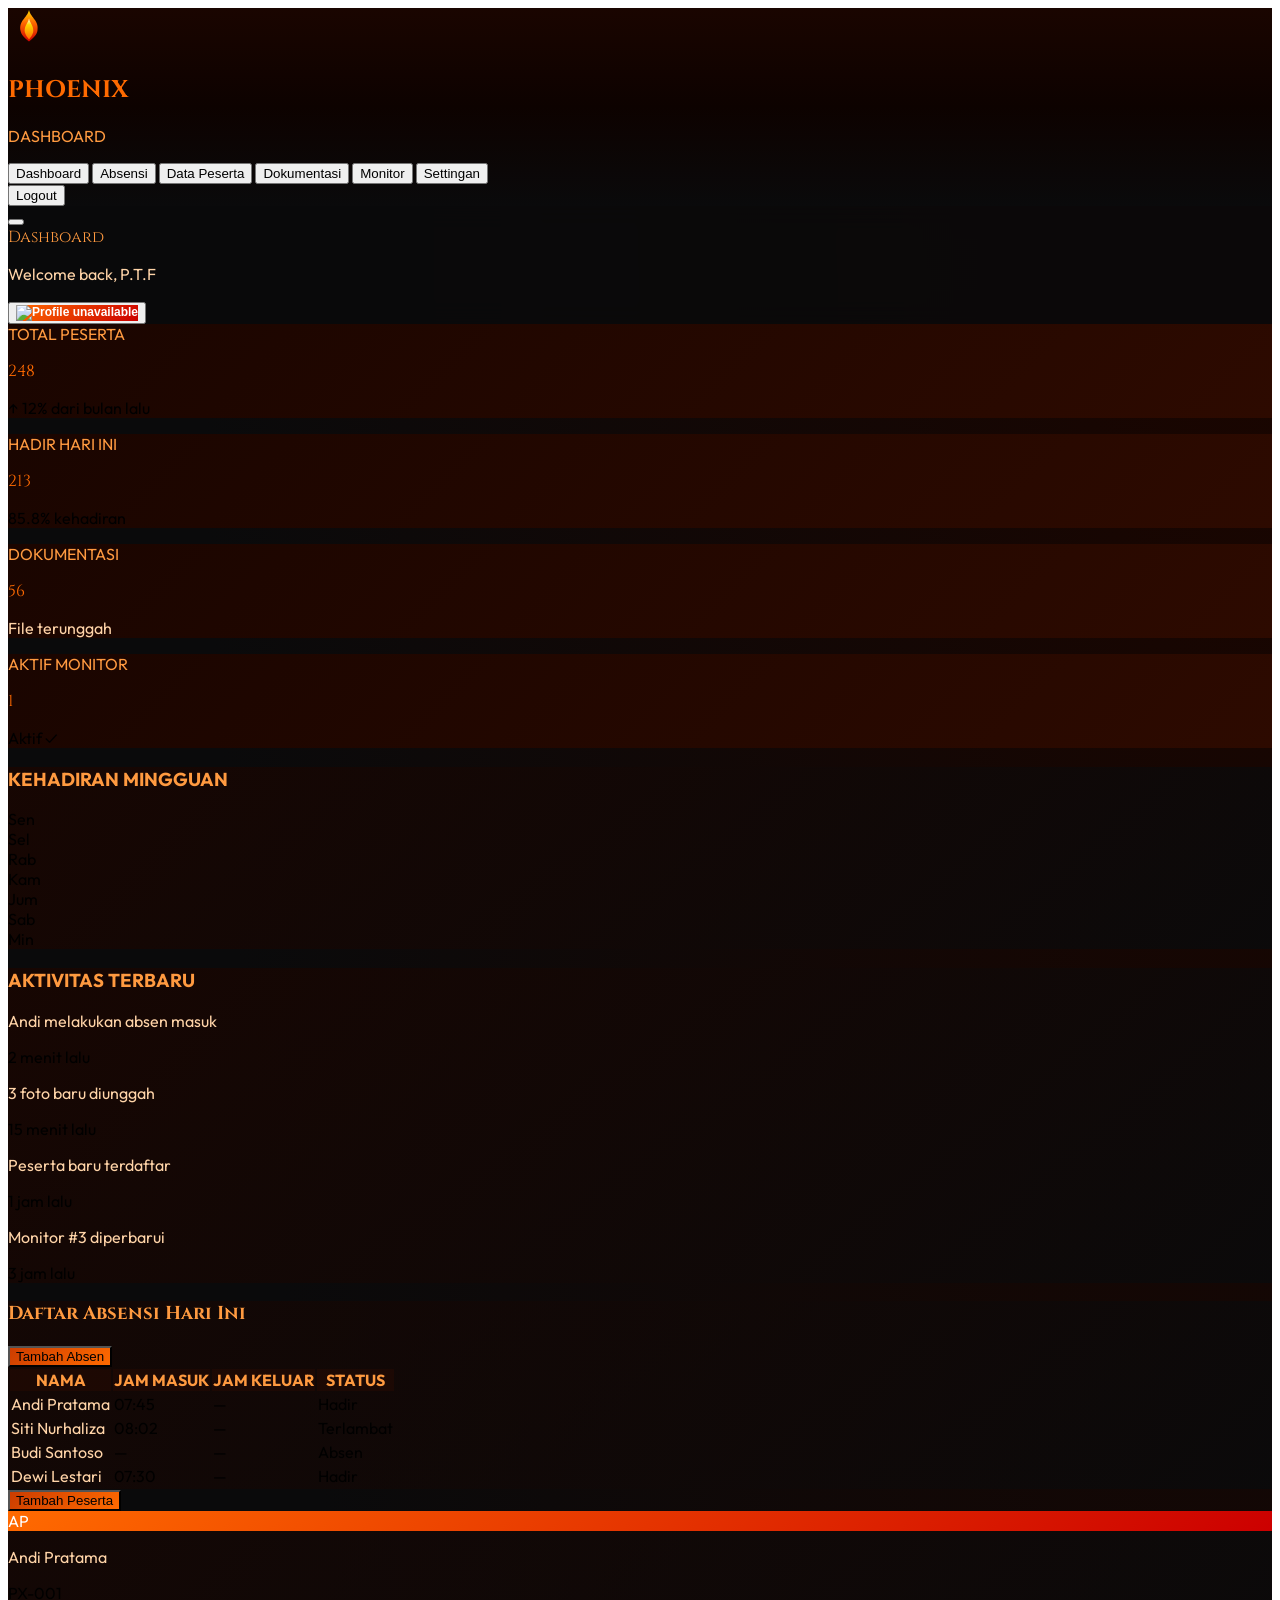
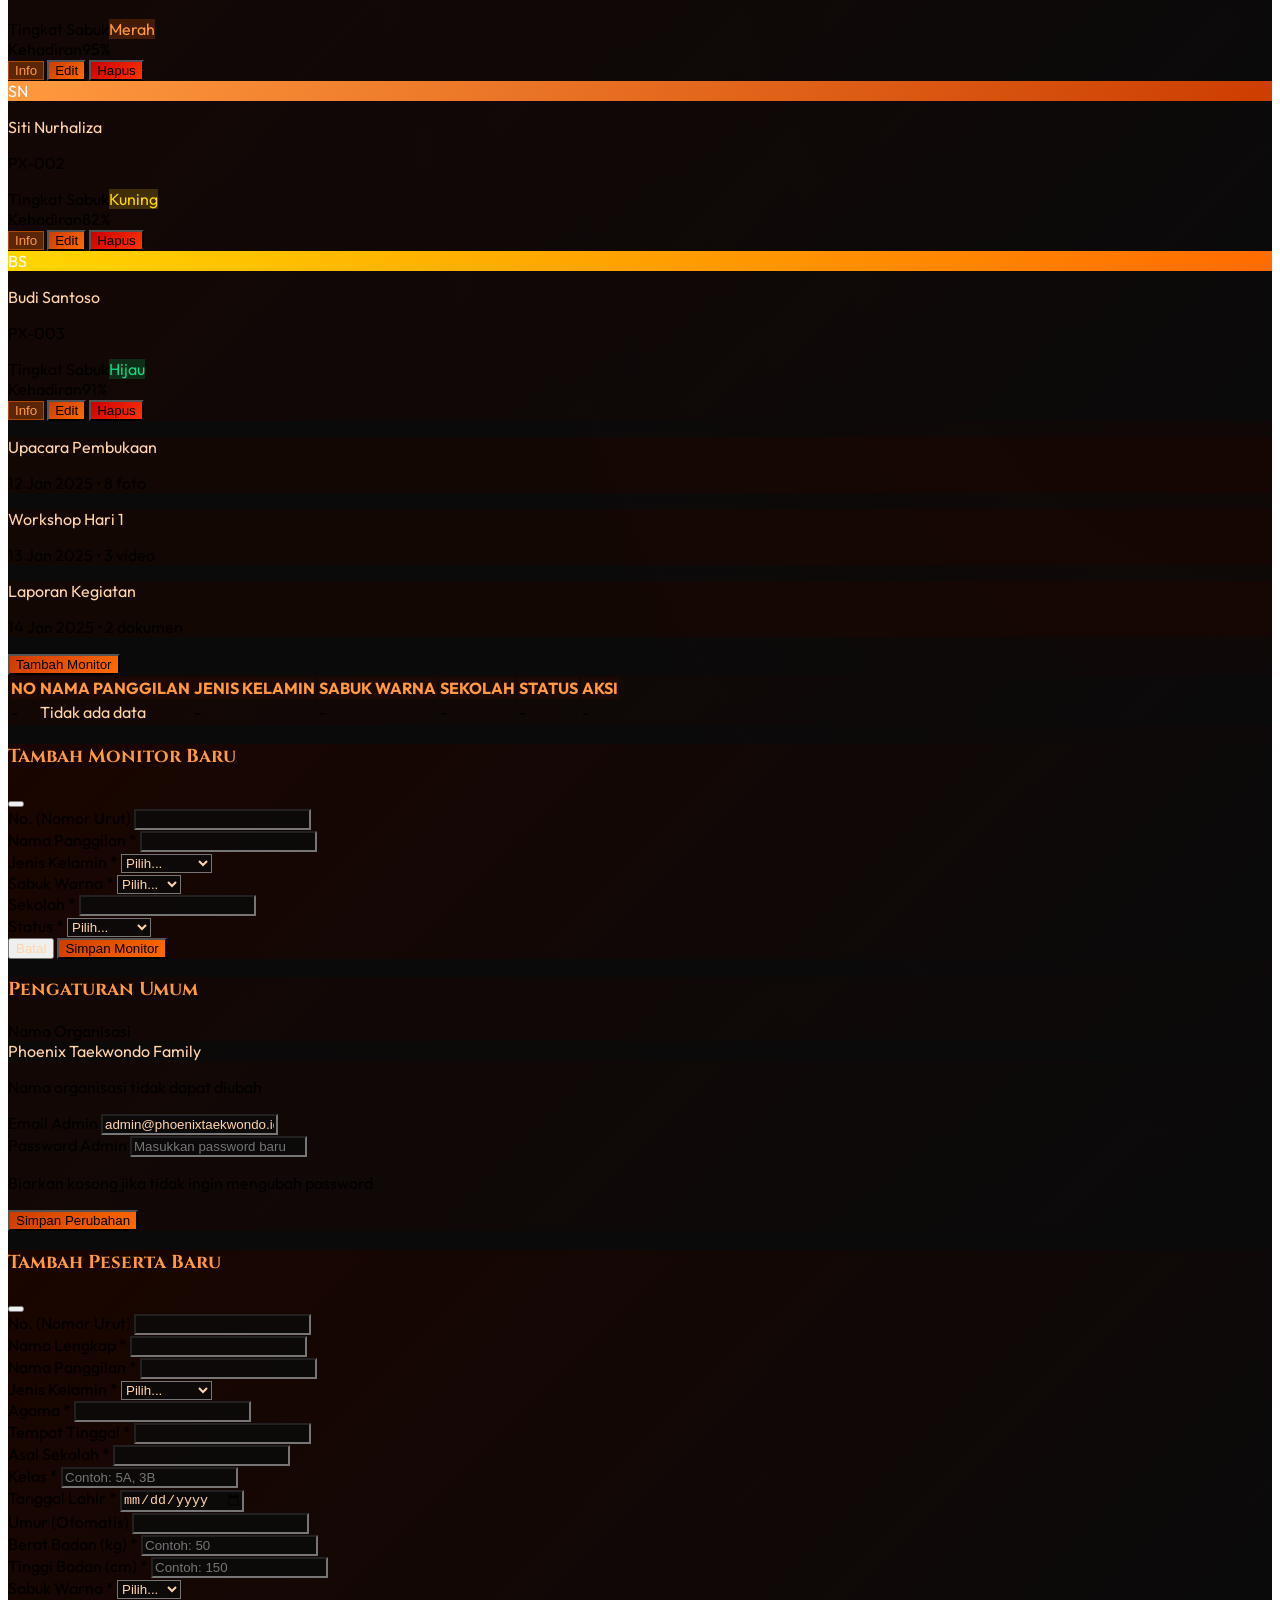
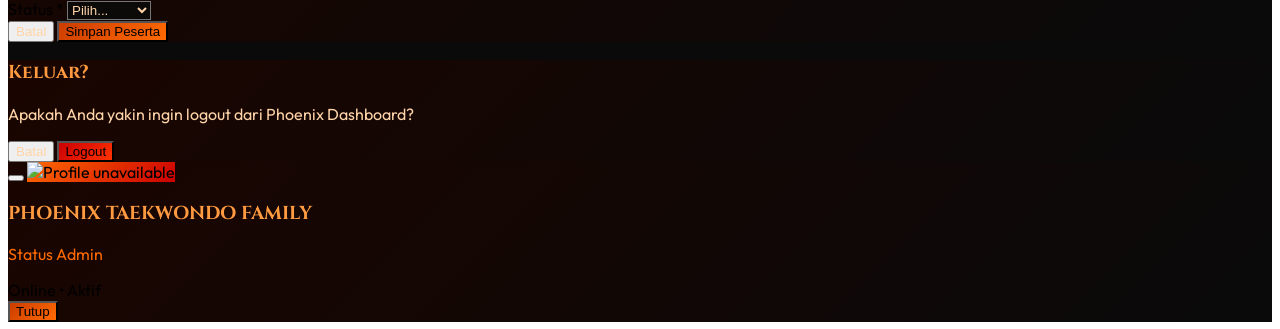
==== Dashbaord-Admin.html @ d7b3455a "Create Dashbaord-Admin.html" ====
<!doctype html>
<html lang="id" class="h-full">
 <head>
  <meta charset="UTF-8">
  <meta name="viewport" content="width=device-width, initial-scale=1.0">
  <title>Phoenix Dashboard</title>
  <script src="https://cdn.tailwindcss.com/3.4.17"></script>
  <script src="https://cdn.jsdelivr.net/npm/lucide@0.263.0/dist/umd/lucide.min.js"></script>
  <script src="/_sdk/element_sdk.js"></script>
  <link href="https://fonts.googleapis.com/css2?family=Cinzel:wght@400;600;700;900&amp;family=Outfit:wght@300;400;500;600;700&amp;display=swap" rel="stylesheet">
  <script src="/_sdk/data_sdk.js"></script>
  <style>body { box-sizing: border-box; }</style>
 </head>
 <body class="h-full bg-ash-900 text-phoenix-100 overflow-hidden" style="font-family: 'Outfit', sans-serif;">
  <div id="app" class="flex h-full w-full">
   <!-- Mobile Sidebar Overlay -->
   <div id="sidebar-overlay" class="sidebar-overlay" onclick="closeSidebar()"></div><!-- Sidebar -->
   <aside id="sidebar" class="w-64 flex-shrink-0 h-full flex flex-col border-r border-phoenix-700/30 relative overflow-hidden" style="background: linear-gradient(180deg, #1a0500 0%, #0d0200 50%, #0a0a0b 100%);">
    <div class="absolute inset-0 pointer-events-none overflow-hidden" id="embers"></div><!-- Logo -->
    <div class="p-6 flex items-center gap-3 relative z-10">
     <div class="phoenix-logo">
      <svg width="42" height="42" viewbox="0 0 100 100" fill="none">
       <path d="M50 5 C55 25, 75 30, 70 55 C68 65, 60 72, 50 80 C40 72, 32 65, 30 55 C25 30, 45 25, 50 5Z" fill="url(#fireGrad)" /> <path d="M50 25 C53 38, 62 42, 60 58 C58 65, 54 70, 50 75 C46 70, 42 65, 40 58 C38 42, 47 38, 50 25Z" fill="url(#fireInner)" /> <defs>
        <lineargradient id="fireGrad" x1="50" y1="5" x2="50" y2="80" gradientunits="userSpaceOnUse">
         <stop offset="0%" stop-color="#ffd700" />
         <stop offset="40%" stop-color="#ff6a00" />
         <stop offset="100%" stop-color="#cc0000" />
        </lineargradient>
        <lineargradient id="fireInner" x1="50" y1="25" x2="50" y2="75" gradientunits="userSpaceOnUse">
         <stop offset="0%" stop-color="#ffffff" />
         <stop offset="30%" stop-color="#ffd700" />
         <stop offset="100%" stop-color="#ff6a00" />
        </lineargradient>
       </defs>
      </svg>
     </div>
     <div>
      <h1 id="sidebar-title" class="text-lg font-bold tracking-wide" style="font-family: 'Cinzel', serif; color: #ff6a00;">PHOENIX</h1>
      <p class="text-xs tracking-widest opacity-60" style="color: #ff9a40;">DASHBOARD</p>
     </div>
    </div><!-- Nav -->
    <nav class="flex-1 px-3 py-2 space-y-1 relative z-10">
     <button onclick="switchPage('dashboard')" data-page="dashboard" class="nav-item active w-full flex items-center gap-3 px-4 py-3 rounded-lg text-sm font-medium text-phoenix-100"> <i data-lucide="flame" class="w-5 h-5" style="color: #ff6a00;"></i> <span>Dashboard</span> </button> <button onclick="switchPage('absensi')" data-page="absensi" class="nav-item w-full flex items-center gap-3 px-4 py-3 rounded-lg text-sm font-medium text-phoenix-100/70"> <i data-lucide="clipboard-check" class="w-5 h-5" style="color: #cc3d00;"></i> <span>Absensi</span> </button> <button onclick="switchPage('peserta')" data-page="peserta" class="nav-item w-full flex items-center gap-3 px-4 py-3 rounded-lg text-sm font-medium text-phoenix-100/70"> <i data-lucide="users" class="w-5 h-5" style="color: #cc3d00;"></i> <span>Data Peserta</span> </button> <button onclick="switchPage('dokumentasi')" data-page="dokumentasi" class="nav-item w-full flex items-center gap-3 px-4 py-3 rounded-lg text-sm font-medium text-phoenix-100/70"> <i data-lucide="image" class="w-5 h-5" style="color: #cc3d00;"></i> <span>Dokumentasi</span> </button> <button onclick="switchPage('monitor')" data-page="monitor" class="nav-item w-full flex items-center gap-3 px-4 py-3 rounded-lg text-sm font-medium text-phoenix-100/70"> <i data-lucide="user" class="w-5 h-5" style="color: #cc3d00;"></i> <span>Monitor</span> </button> <button onclick="switchPage('settingan')" data-page="settingan" class="nav-item w-full flex items-center gap-3 px-4 py-3 rounded-lg text-sm font-medium text-phoenix-100/70"> <i data-lucide="settings" class="w-5 h-5" style="color: #cc3d00;"></i> <span>Settingan</span> </button>
    </nav><!-- Logout -->
    <div class="p-3 relative z-10 border-t border-phoenix-700/20">
     <button onclick="handleLogout()" class="nav-item w-full flex items-center gap-3 px-4 py-3 rounded-lg text-sm font-medium text-red-400/80"> <i data-lucide="log-out" class="w-5 h-5"></i> <span>Logout</span> </button>
    </div>
   </aside><!-- Main Content -->
   <main class="flex-1 h-full overflow-auto" style="background: radial-gradient(ellipse at top right, #1a0500 0%, #0a0a0b 60%);">
    <header class="sticky top-0 z-20 px-4 sm:px-6 lg:px-8 py-3 sm:py-4 flex items-center justify-between border-b border-phoenix-700/20" style="background: rgba(10,10,11,0.85); backdrop-filter: blur(12px);">
     <div class="flex items-center gap-4 min-w-0 flex-1">
      <button id="hamburger-btn" onclick="toggleSidebar()" class="hamburger-btn flex-shrink-0"> <span></span> <span></span> <span></span> </button>
      <div class="min-w-0 flex-1">
       <div id="page-title" class="text-lg sm:text-xl font-bold truncate" style="font-family: 'Cinzel', serif; color: #ff9a40;">
        Dashboard
       </div>
       <p id="welcome-text" class="text-xs mt-1 opacity-50 truncate" style="color: #ffd4a8;">Welcome back, P.T.F</p>
      </div>
     </div>
     <div class="flex items-center gap-2 sm:gap-4 flex-shrink-0">
      <button onclick="openProfileModal()" class="cursor-pointer hover:opacity-80 transition"> <img src="https://phoenix-taekwondo-family.vercel.app/Foto/Phoenix Taekwondo Family.jpeg" alt="Profile" class="w-8 h-8 sm:w-9 sm:h-9 rounded-full object-cover flex-shrink-0" loading="lazy" onerror="console.error('Image failed to load:', this.src); this.style.background='linear-gradient(135deg, #ff6a00, #cc0000)'; this.style.display='flex'; this.style.alignItems='center'; this.style.justifyContent='center'; this.style.color='#fff'; this.style.fontSize='0.75rem'; this.style.fontWeight='bold'; this.textContent='PX'; this.alt='Profile unavailable';"> </button>
     </div>
    </header><!-- Page Content -->
    <div class="p-8 relative z-10" id="page-content">
     <!-- Dashboard Page -->
     <div id="page-dashboard" class="page-section">
      <div class="grid grid-cols-1 sm:grid-cols-2 lg:grid-cols-4 gap-3 sm:gap-5 mb-6 sm:mb-8">
       <div class="stat-card fire-card rounded-xl p-5 border border-phoenix-700/30" style="background: linear-gradient(135deg, #1a0500, #2d0a00);">
        <div class="flex items-center justify-between mb-3">
         <span class="text-xs font-medium tracking-wider opacity-60" style="color: #ff9a40;">TOTAL PESERTA</span>
         <div class="w-9 h-9 rounded-lg flex items-center justify-center" style="background: rgba(255,106,0,0.15);">
          <i data-lucide="users" class="w-4 h-4" style="color: #ff6a00;"></i>
         </div>
        </div>
        <p class="text-3xl font-bold" style="font-family: 'Cinzel', serif; color: #ff6a00;">248</p>
        <p class="text-xs mt-1 text-emerald-400">↑ 12% dari bulan lalu</p>
       </div>
       <div class="stat-card fire-card rounded-xl p-5 border border-phoenix-700/30" style="background: linear-gradient(135deg, #1a0500, #2d0a00);">
        <div class="flex items-center justify-between mb-3">
         <span class="text-xs font-medium tracking-wider opacity-60" style="color: #ff9a40;">HADIR HARI INI</span>
         <div class="w-9 h-9 rounded-lg flex items-center justify-center" style="background: rgba(255,106,0,0.15);">
          <i data-lucide="clipboard-check" class="w-4 h-4" style="color: #ff6a00;"></i>
         </div>
        </div>
        <p class="text-3xl font-bold" style="font-family: 'Cinzel', serif; color: #ff6a00;">213</p>
        <p class="text-xs mt-1 text-emerald-400">85.8% kehadiran</p>
       </div>
       <div class="stat-card fire-card rounded-xl p-5 border border-phoenix-700/30" style="background: linear-gradient(135deg, #1a0500, #2d0a00);">
        <div class="flex items-center justify-between mb-3">
         <span class="text-xs font-medium tracking-wider opacity-60" style="color: #ff9a40;">DOKUMENTASI</span>
         <div class="w-9 h-9 rounded-lg flex items-center justify-center" style="background: rgba(255,106,0,0.15);">
          <i data-lucide="image" class="w-4 h-4" style="color: #ff6a00;"></i>
         </div>
        </div>
        <p class="text-3xl font-bold" style="font-family: 'Cinzel', serif; color: #ff6a00;">56</p>
        <p class="text-xs mt-1 opacity-50" style="color: #ffd4a8;">File terunggah</p>
       </div>
       <div class="stat-card fire-card rounded-xl p-5 border border-phoenix-700/30" style="background: linear-gradient(135deg, #1a0500, #2d0a00);">
        <div class="flex items-center justify-between mb-3">
         <span class="text-xs font-medium tracking-wider opacity-60" style="color: #ff9a40;">AKTIF MONITOR</span>
         <div class="w-9 h-9 rounded-lg flex items-center justify-center" style="background: rgba(255,106,0,0.15);">
          <i data-lucide="user" class="w-4 h-4" style="color: #ff6a00;"></i>
         </div>
        </div>
        <p class="text-3xl font-bold" style="font-family: 'Cinzel', serif; color: #ff6a00;">1</p>
        <p class="text-xs mt-1 text-emerald-400">Aktif ✓</p>
       </div>
      </div>
      <div class="grid grid-cols-1 lg:grid-cols-3 gap-5">
       <div class="lg:col-span-2 rounded-xl p-6 border border-phoenix-700/30" style="background: linear-gradient(135deg, rgba(26,5,0,0.8), rgba(10,10,11,0.9));">
        <h3 class="text-sm font-semibold mb-4 tracking-wider" style="color: #ff9a40;">KEHADIRAN MINGGUAN</h3>
        <div class="flex items-end gap-3 h-40">
         <div class="flex-1 flex flex-col items-center gap-1">
          <div class="w-full rounded-t" style="height: 70%; background: linear-gradient(to top, #cc3d00, #ff6a00);"></div><span class="text-xs opacity-50">Sen</span>
         </div>
         <div class="flex-1 flex flex-col items-center gap-1">
          <div class="w-full rounded-t" style="height: 85%; background: linear-gradient(to top, #cc3d00, #ff6a00);"></div><span class="text-xs opacity-50">Sel</span>
         </div>
         <div class="flex-1 flex flex-col items-center gap-1">
          <div class="w-full rounded-t" style="height: 60%; background: linear-gradient(to top, #cc3d00, #ff6a00);"></div><span class="text-xs opacity-50">Rab</span>
         </div>
         <div class="flex-1 flex flex-col items-center gap-1">
          <div class="w-full rounded-t" style="height: 92%; background: linear-gradient(to top, #cc3d00, #ff9a40);"></div><span class="text-xs opacity-50">Kam</span>
         </div>
         <div class="flex-1 flex flex-col items-center gap-1">
          <div class="w-full rounded-t" style="height: 78%; background: linear-gradient(to top, #cc3d00, #ff6a00);"></div><span class="text-xs opacity-50">Jum</span>
         </div>
         <div class="flex-1 flex flex-col items-center gap-1">
          <div class="w-full rounded-t" style="height: 45%; background: linear-gradient(to top, #4a1200, #6b1d00); opacity: 0.5;"></div><span class="text-xs opacity-50">Sab</span>
         </div>
         <div class="flex-1 flex flex-col items-center gap-1">
          <div class="w-full rounded-t" style="height: 30%; background: linear-gradient(to top, #4a1200, #6b1d00); opacity: 0.5;"></div><span class="text-xs opacity-50">Min</span>
         </div>
        </div>
       </div>
       <div class="rounded-xl p-6 border border-phoenix-700/30" style="background: linear-gradient(135deg, rgba(26,5,0,0.8), rgba(10,10,11,0.9));">
        <h3 class="text-sm font-semibold mb-4 tracking-wider" style="color: #ff9a40;">AKTIVITAS TERBARU</h3>
        <div class="space-y-4">
         <div class="flex items-start gap-3">
          <div class="w-2 h-2 mt-1.5 rounded-full bg-emerald-400 flex-shrink-0"></div>
          <div>
           <p class="text-sm" style="color: #ffd4a8;">Andi melakukan absen masuk</p>
           <p class="text-xs opacity-40 mt-0.5">2 menit lalu</p>
          </div>
         </div>
         <div class="flex items-start gap-3">
          <div class="w-2 h-2 mt-1.5 rounded-full flex-shrink-0" style="background: #ff6a00;"></div>
          <div>
           <p class="text-sm" style="color: #ffd4a8;">3 foto baru diunggah</p>
           <p class="text-xs opacity-40 mt-0.5">15 menit lalu</p>
          </div>
         </div>
         <div class="flex items-start gap-3">
          <div class="w-2 h-2 mt-1.5 rounded-full flex-shrink-0" style="background: #ff9a40;"></div>
          <div>
           <p class="text-sm" style="color: #ffd4a8;">Peserta baru terdaftar</p>
           <p class="text-xs opacity-40 mt-0.5">1 jam lalu</p>
          </div>
         </div>
         <div class="flex items-start gap-3">
          <div class="w-2 h-2 mt-1.5 rounded-full bg-emerald-400 flex-shrink-0"></div>
          <div>
           <p class="text-sm" style="color: #ffd4a8;">Monitor #3 diperbarui</p>
           <p class="text-xs opacity-40 mt-0.5">3 jam lalu</p>
          </div>
         </div>
        </div>
       </div>
      </div>
     </div><!-- Absensi Page -->
     <div id="page-absensi" class="page-section hidden">
      <div class="rounded-xl border border-phoenix-700/30 overflow-hidden" style="background: linear-gradient(135deg, rgba(26,5,0,0.6), rgba(10,10,11,0.9));">
       <div class="p-6 flex items-center justify-between border-b border-phoenix-700/20">
        <h3 class="font-semibold" style="color: #ff9a40; font-family: 'Cinzel', serif;">Daftar Absensi Hari Ini</h3><button class="px-4 py-2 rounded-lg text-sm font-medium text-white" style="background: linear-gradient(135deg, #cc3d00, #ff6a00);"> <span class="flex items-center gap-2"> <i data-lucide="plus" class="w-4 h-4"></i> Tambah Absen </span> </button>
       </div>
       <div class="overflow-x-auto">
        <table class="w-full text-sm">
         <thead>
          <tr class="border-b border-phoenix-700/20" style="background: rgba(45,10,0,0.4);">
           <th class="text-left px-6 py-3 font-medium text-xs tracking-wider" style="color: #ff9a40;">NAMA</th>
           <th class="text-left px-6 py-3 font-medium text-xs tracking-wider" style="color: #ff9a40;">JAM MASUK</th>
           <th class="text-left px-6 py-3 font-medium text-xs tracking-wider" style="color: #ff9a40;">JAM KELUAR</th>
           <th class="text-left px-6 py-3 font-medium text-xs tracking-wider" style="color: #ff9a40;">STATUS</th>
          </tr>
         </thead>
         <tbody>
          <tr class="border-b border-phoenix-700/10 hover:bg-phoenix-700/10 transition">
           <td class="px-6 py-4" style="color: #ffd4a8;">Andi Pratama</td>
           <td class="px-6 py-4 opacity-70">07:45</td>
           <td class="px-6 py-4 opacity-70">—</td>
           <td class="px-6 py-4"><span class="px-2.5 py-1 rounded-full text-xs font-medium bg-emerald-900/40 text-emerald-400">Hadir</span></td>
          </tr>
          <tr class="border-b border-phoenix-700/10 hover:bg-phoenix-700/10 transition">
           <td class="px-6 py-4" style="color: #ffd4a8;">Siti Nurhaliza</td>
           <td class="px-6 py-4 opacity-70">08:02</td>
           <td class="px-6 py-4 opacity-70">—</td>
           <td class="px-6 py-4"><span class="px-2.5 py-1 rounded-full text-xs font-medium bg-yellow-900/40 text-yellow-400">Terlambat</span></td>
          </tr>
          <tr class="border-b border-phoenix-700/10 hover:bg-phoenix-700/10 transition">
           <td class="px-6 py-4" style="color: #ffd4a8;">Budi Santoso</td>
           <td class="px-6 py-4 opacity-70">—</td>
           <td class="px-6 py-4 opacity-70">—</td>
           <td class="px-6 py-4"><span class="px-2.5 py-1 rounded-full text-xs font-medium bg-red-900/40 text-red-400">Absen</span></td>
          </tr>
          <tr class="border-b border-phoenix-700/10 hover:bg-phoenix-700/10 transition">
           <td class="px-6 py-4" style="color: #ffd4a8;">Dewi Lestari</td>
           <td class="px-6 py-4 opacity-70">07:30</td>
           <td class="px-6 py-4 opacity-70">—</td>
           <td class="px-6 py-4"><span class="px-2.5 py-1 rounded-full text-xs font-medium bg-emerald-900/40 text-emerald-400">Hadir</span></td>
          </tr>
         </tbody>
        </table>
       </div>
      </div>
     </div><!-- Data Peserta Page -->
     <div id="page-peserta" class="page-section hidden">
      <div class="mb-6 flex justify-end"><button onclick="openTambahPesertaModal()" class="px-4 py-2 rounded-lg text-sm font-medium text-white" style="background: linear-gradient(135deg, #cc3d00, #ff6a00);"> <span class="flex items-center gap-2"> <i data-lucide="plus" class="w-4 h-4"></i> Tambah Peserta </span> </button>
      </div>
      <div id="peserta-list" class="grid grid-cols-1 sm:grid-cols-2 lg:grid-cols-3 gap-5">
       <div class="rounded-xl p-5 border border-phoenix-700/30 hover:border-phoenix-400/40 transition" style="background: linear-gradient(135deg, rgba(26,5,0,0.6), rgba(10,10,11,0.9));">
        <div class="flex items-center gap-3 mb-4">
         <div class="w-12 h-12 rounded-full flex items-center justify-center text-lg font-bold flex-shrink-0" style="background: linear-gradient(135deg, #ff6a00, #cc0000); color: #fff;">
          AP
         </div>
         <div class="min-w-0 flex-1">
          <p class="font-semibold text-sm truncate" style="color: #ffd4a8;">Andi Pratama</p>
          <p class="text-xs opacity-50 truncate">PX-001</p>
         </div>
        </div>
        <div class="space-y-2 text-sm mb-5 pb-5 border-b border-phoenix-700/20">
         <div class="flex justify-between items-center">
          <span class="opacity-50">Tingkat Sabuk</span><span class="px-2 py-1 rounded-full text-xs font-medium flex-shrink-0" style="background: rgba(255,106,0,0.2); color: #ff9a40;">Merah</span>
         </div>
         <div class="flex justify-between items-center">
          <span class="opacity-50">Kehadiran</span><span class="text-emerald-400 font-medium">95%</span>
         </div>
        </div>
        <div class="flex gap-2"><button onclick="infoPeserta('Andi Pratama', 'Merah', '95%')" class="flex-1 px-3 py-2 rounded-lg text-xs font-medium text-white transition hover:opacity-80" style="background: rgba(255,106,0,0.3); color: #ff9a40; border: 1px solid rgba(255,106,0,0.5);"> <i data-lucide="info" class="w-3 h-3 inline mr-1"></i> Info </button> <button onclick="editPeserta('AP', 'Andi Pratama')" class="flex-1 px-3 py-2 rounded-lg text-xs font-medium text-white transition hover:opacity-80" style="background: linear-gradient(135deg, #cc3d00, #ff6a00);"> <i data-lucide="edit" class="w-3 h-3 inline mr-1"></i> Edit </button> <button onclick="deletePeserta('Andi Pratama')" class="flex-1 px-3 py-2 rounded-lg text-xs font-medium text-white transition hover:opacity-80" style="background: linear-gradient(135deg, #cc0000, #ff3300);"> <i data-lucide="trash-2" class="w-3 h-3 inline mr-1"></i> Hapus </button>
        </div>
       </div>
       <div class="rounded-xl p-5 border border-phoenix-700/30 hover:border-phoenix-400/40 transition" style="background: linear-gradient(135deg, rgba(26,5,0,0.6), rgba(10,10,11,0.9));">
        <div class="flex items-center gap-3 mb-4">
         <div class="w-12 h-12 rounded-full flex items-center justify-center text-lg font-bold flex-shrink-0" style="background: linear-gradient(135deg, #ff9a40, #cc3d00); color: #fff;">
          SN
         </div>
         <div class="min-w-0 flex-1">
          <p class="font-semibold text-sm truncate" style="color: #ffd4a8;">Siti Nurhaliza</p>
          <p class="text-xs opacity-50 truncate">PX-002</p>
         </div>
        </div>
        <div class="space-y-2 text-sm mb-5 pb-5 border-b border-phoenix-700/20">
         <div class="flex justify-between items-center">
          <span class="opacity-50">Tingkat Sabuk</span><span class="px-2 py-1 rounded-full text-xs font-medium flex-shrink-0" style="background: rgba(255,200,0,0.2); color: #ffd700;">Kuning</span>
         </div>
         <div class="flex justify-between items-center">
          <span class="opacity-50">Kehadiran</span><span class="text-yellow-400 font-medium">82%</span>
         </div>
        </div>
        <div class="flex gap-2"><button onclick="infoPeserta('Siti Nurhaliza', 'Kuning', '82%')" class="flex-1 px-3 py-2 rounded-lg text-xs font-medium text-white transition hover:opacity-80" style="background: rgba(255,106,0,0.3); color: #ff9a40; border: 1px solid rgba(255,106,0,0.5);"> <i data-lucide="info" class="w-3 h-3 inline mr-1"></i> Info </button> <button onclick="editPeserta('SN', 'Siti Nurhaliza')" class="flex-1 px-3 py-2 rounded-lg text-xs font-medium text-white transition hover:opacity-80" style="background: linear-gradient(135deg, #cc3d00, #ff6a00);"> <i data-lucide="edit" class="w-3 h-3 inline mr-1"></i> Edit </button> <button onclick="deletePeserta('Siti Nurhaliza')" class="flex-1 px-3 py-2 rounded-lg text-xs font-medium text-white transition hover:opacity-80" style="background: linear-gradient(135deg, #cc0000, #ff3300);"> <i data-lucide="trash-2" class="w-3 h-3 inline mr-1"></i> Hapus </button>
        </div>
       </div>
       <div class="rounded-xl p-5 border border-phoenix-700/30 hover:border-phoenix-400/40 transition" style="background: linear-gradient(135deg, rgba(26,5,0,0.6), rgba(10,10,11,0.9));">
        <div class="flex items-center gap-3 mb-4">
         <div class="w-12 h-12 rounded-full flex items-center justify-center text-lg font-bold flex-shrink-0" style="background: linear-gradient(135deg, #ffd700, #ff6a00); color: #fff;">
          BS
         </div>
         <div class="min-w-0 flex-1">
          <p class="font-semibold text-sm truncate" style="color: #ffd4a8;">Budi Santoso</p>
          <p class="text-xs opacity-50 truncate">PX-003</p>
         </div>
        </div>
        <div class="space-y-2 text-sm mb-5 pb-5 border-b border-phoenix-700/20">
         <div class="flex justify-between items-center">
          <span class="opacity-50">Tingkat Sabuk</span><span class="px-2 py-1 rounded-full text-xs font-medium flex-shrink-0" style="background: rgba(0,200,100,0.2); color: #10d981;">Hijau</span>
         </div>
         <div class="flex justify-between items-center">
          <span class="opacity-50">Kehadiran</span><span class="text-emerald-400 font-medium">91%</span>
         </div>
        </div>
        <div class="flex gap-2"><button onclick="infoPeserta('Budi Santoso', 'Hijau', '91%')" class="flex-1 px-3 py-2 rounded-lg text-xs font-medium text-white transition hover:opacity-80" style="background: rgba(255,106,0,0.3); color: #ff9a40; border: 1px solid rgba(255,106,0,0.5);"> <i data-lucide="info" class="w-3 h-3 inline mr-1"></i> Info </button> <button onclick="editPeserta('BS', 'Budi Santoso')" class="flex-1 px-3 py-2 rounded-lg text-xs font-medium text-white transition hover:opacity-80" style="background: linear-gradient(135deg, #cc3d00, #ff6a00);"> <i data-lucide="edit" class="w-3 h-3 inline mr-1"></i> Edit </button> <button onclick="deletePeserta('Budi Santoso')" class="flex-1 px-3 py-2 rounded-lg text-xs font-medium text-white transition hover:opacity-80" style="background: linear-gradient(135deg, #cc0000, #ff3300);"> <i data-lucide="trash-2" class="w-3 h-3 inline mr-1"></i> Hapus </button>
        </div>
       </div>
      </div>
     </div><!-- Dokumentasi Page -->
     <div id="page-dokumentasi" class="page-section hidden">
      <div class="grid grid-cols-1 sm:grid-cols-2 lg:grid-cols-3 gap-5">
       <div class="rounded-xl overflow-hidden border border-phoenix-700/30 hover:border-phoenix-400/40 transition" style="background: rgba(26,5,0,0.6);">
        <div class="h-36 flex items-center justify-center" style="background: linear-gradient(135deg, #2d0a00, #4a1200);">
         <i data-lucide="image" class="w-12 h-12 opacity-30" style="color: #ff6a00;"></i>
        </div>
        <div class="p-4">
         <p class="font-medium text-sm" style="color: #ffd4a8;">Upacara Pembukaan</p>
         <p class="text-xs opacity-40 mt-1">12 Jan 2025 • 8 foto</p>
        </div>
       </div>
       <div class="rounded-xl overflow-hidden border border-phoenix-700/30 hover:border-phoenix-400/40 transition" style="background: rgba(26,5,0,0.6);">
        <div class="h-36 flex items-center justify-center" style="background: linear-gradient(135deg, #4a1200, #6b1d00);">
         <i data-lucide="video" class="w-12 h-12 opacity-30" style="color: #ff6a00;"></i>
        </div>
        <div class="p-4">
         <p class="font-medium text-sm" style="color: #ffd4a8;">Workshop Hari 1</p>
         <p class="text-xs opacity-40 mt-1">13 Jan 2025 • 3 video</p>
        </div>
       </div>
       <div class="rounded-xl overflow-hidden border border-phoenix-700/30 hover:border-phoenix-400/40 transition" style="background: rgba(26,5,0,0.6);">
        <div class="h-36 flex items-center justify-center" style="background: linear-gradient(135deg, #1a0500, #2d0a00);">
         <i data-lucide="file-text" class="w-12 h-12 opacity-30" style="color: #ff6a00;"></i>
        </div>
        <div class="p-4">
         <p class="font-medium text-sm" style="color: #ffd4a8;">Laporan Kegiatan</p>
         <p class="text-xs opacity-40 mt-1">14 Jan 2025 • 2 dokumen</p>
        </div>
       </div>
      </div>
     </div><!-- Monitor Page -->
     <div id="page-monitor" class="page-section hidden">
      <div class="mb-6 flex justify-end"><button onclick="openTambahMonitorModal()" class="px-4 py-2 rounded-lg text-sm font-medium text-white" style="background: linear-gradient(135deg, #cc3d00, #ff6a00);"> <span class="flex items-center gap-2"> <i data-lucide="plus" class="w-4 h-4"></i> Tambah Monitor </span> </button>
      </div>
      <div class="rounded-xl border border-phoenix-700/30 overflow-hidden" style="background: linear-gradient(135deg, rgba(26,5,0,0.6), rgba(10,10,11,0.9));">
       <div class="overflow-x-auto">
        <table class="w-full text-sm">
         <thead>
          <tr class="border-b border-phoenix-700/20" style="background: rgba(45,10,0,0.4);">
           <th class="text-left px-6 py-3 font-medium text-xs tracking-wider" style="color: #ff9a40;">NO</th>
           <th class="text-left px-6 py-3 font-medium text-xs tracking-wider" style="color: #ff9a40;">NAMA PANGGILAN</th>
           <th class="text-left px-6 py-3 font-medium text-xs tracking-wider" style="color: #ff9a40;">JENIS KELAMIN</th>
           <th class="text-left px-6 py-3 font-medium text-xs tracking-wider" style="color: #ff9a40;">SABUK WARNA</th>
           <th class="text-left px-6 py-3 font-medium text-xs tracking-wider" style="color: #ff9a40;">SEKOLAH</th>
           <th class="text-left px-6 py-3 font-medium text-xs tracking-wider" style="color: #ff9a40;">STATUS</th>
           <th class="text-left px-6 py-3 font-medium text-xs tracking-wider" style="color: #ff9a40;">AKSI</th>
          </tr>
         </thead>
         <tbody id="monitor-table-body">
          <tr class="border-b border-phoenix-700/10">
           <td class="px-6 py-4 opacity-50">-</td>
           <td class="px-6 py-4" style="color: #ffd4a8;">Tidak ada data</td>
           <td class="px-6 py-4 opacity-50">-</td>
           <td class="px-6 py-4 opacity-50">-</td>
           <td class="px-6 py-4 opacity-50">-</td>
           <td class="px-6 py-4 opacity-50">-</td>
           <td class="px-6 py-4 opacity-50">-</td>
          </tr>
         </tbody>
        </table>
       </div>
      </div>
     </div><!-- Tambah Monitor Modal -->
     <div id="tambah-monitor-modal" class="hidden fixed inset-0 z-50 flex items-center justify-center" style="background: rgba(0,0,0,0.7); backdrop-filter: blur(6px);">
      <div class="rounded-2xl p-8 max-w-2xl w-full mx-4 border border-phoenix-700/40 max-h-[90vh] overflow-y-auto" style="background: linear-gradient(135deg, #1a0500, #0a0a0b); animation: slideIn 0.3s ease;">
       <div class="flex items-center justify-between mb-6">
        <h3 class="text-lg font-bold" style="font-family: 'Cinzel', serif; color: #ff9a40;">Tambah Monitor Baru</h3><button onclick="closeTambahMonitorModal()" class="w-8 h-8 flex items-center justify-center rounded-full hover:bg-phoenix-700/20 transition"> <i data-lucide="x" class="w-5 h-5" style="color: #ff6a00;"></i> </button>
       </div>
       <form id="form-tambah-monitor" class="space-y-4">
        <div class="grid grid-cols-2 gap-4">
         <div>
          <label class="block text-sm mb-2 opacity-70">No. (Nomor Urut)</label> <input type="text" id="no-monitor" readonly class="w-full px-4 py-2.5 rounded-lg text-sm border border-phoenix-700/30" style="background: rgba(10,10,11,0.8); color: #ffd4a8;">
         </div>
         <div>
          <label class="block text-sm mb-2 opacity-70">Nama Panggilan *</label> <input type="text" id="nama-monitor" required class="w-full px-4 py-2.5 rounded-lg text-sm border border-phoenix-700/30 focus:border-phoenix-400 focus:outline-none transition" style="background: rgba(10,10,11,0.8); color: #ffd4a8;">
         </div>
        </div>
        <div class="grid grid-cols-2 gap-4">
         <div>
          <label class="block text-sm mb-2 opacity-70">Jenis Kelamin *</label> <select id="jenis-kelamin-monitor" required class="w-full px-4 py-2.5 rounded-lg text-sm border border-phoenix-700/30 focus:border-phoenix-400 focus:outline-none transition" style="background: rgba(10,10,11,0.8); color: #ffd4a8;"> <option value="">Pilih...</option> <option value="Laki-laki">Laki-laki</option> <option value="Perempuan">Perempuan</option> </select>
         </div>
         <div>
          <label class="block text-sm mb-2 opacity-70">Sabuk Warna *</label> <select id="sabuk-monitor" required class="w-full px-4 py-2.5 rounded-lg text-sm border border-phoenix-700/30 focus:border-phoenix-400 focus:outline-none transition" style="background: rgba(10,10,11,0.8); color: #ffd4a8;"> <option value="">Pilih...</option> <option value="Putih">Putih</option> <option value="Kuning">Kuning</option> <option value="Hijau">Hijau</option> <option value="Biru">Biru</option> <option value="Merah">Merah</option> <option value="Coklat">Coklat</option> <option value="Hitam">Hitam</option> </select>
         </div>
        </div>
        <div class="grid grid-cols-2 gap-4">
         <div>
          <label class="block text-sm mb-2 opacity-70">Sekolah *</label> <input type="text" id="sekolah-monitor" required class="w-full px-4 py-2.5 rounded-lg text-sm border border-phoenix-700/30 focus:border-phoenix-400 focus:outline-none transition" style="background: rgba(10,10,11,0.8); color: #ffd4a8;">
         </div>
         <div>
          <label class="block text-sm mb-2 opacity-70">Status *</label> <select id="status-monitor" required class="w-full px-4 py-2.5 rounded-lg text-sm border border-phoenix-700/30 focus:border-phoenix-400 focus:outline-none transition" style="background: rgba(10,10,11,0.8); color: #ffd4a8;"> <option value="">Pilih...</option> <option value="Aktif">Aktif</option> <option value="Tidak Aktif">Tidak Aktif</option> </select>
         </div>
        </div>
        <div class="flex gap-3 pt-6 border-t border-phoenix-700/20"><button type="button" onclick="closeTambahMonitorModal()" class="flex-1 px-4 py-2.5 rounded-lg text-sm font-medium border border-phoenix-700/30 hover:bg-phoenix-700/20 transition" style="color: #ffd4a8;">Batal</button> <button type="submit" class="flex-1 px-4 py-2.5 rounded-lg text-sm font-medium text-white" style="background: linear-gradient(135deg, #cc3d00, #ff6a00);">Simpan Monitor</button>
        </div>
       </form>
      </div>
     </div><!-- Settingan Page -->
     <div id="page-settingan" class="page-section hidden">
      <div class="max-w-2xl space-y-5">
       <div class="rounded-xl p-6 border border-phoenix-700/30" style="background: linear-gradient(135deg, rgba(26,5,0,0.6), rgba(10,10,11,0.9));">
        <h3 class="font-semibold mb-5" style="color: #ff9a40; font-family: 'Cinzel', serif;">Pengaturan Umum</h3>
        <div class="space-y-4">
         <div>
          <label class="block text-sm mb-1.5 opacity-60">Nama Organisasi</label>
          <div class="w-full px-4 py-2.5 rounded-lg text-sm border border-phoenix-700/30" style="background: rgba(10,10,11,0.8); color: #ffd4a8;">
           Phoenix Taekwondo Family
          </div>
          <p class="text-xs mt-1.5 opacity-40">Nama organisasi tidak dapat diubah</p>
         </div>
         <div>
          <label class="block text-sm mb-1.5 opacity-60">Email Admin</label> <input type="email" value="admin@phoenixtaekwondo.id" class="w-full px-4 py-2.5 rounded-lg text-sm border border-phoenix-700/30 focus:border-phoenix-400 focus:outline-none transition" style="background: rgba(10,10,11,0.8); color: #ffd4a8;">
         </div>
         <div>
          <label class="block text-sm mb-1.5 opacity-60">Password Admin</label> <input type="password" placeholder="Masukkan password baru" class="w-full px-4 py-2.5 rounded-lg text-sm border border-phoenix-700/30 focus:border-phoenix-400 focus:outline-none transition" style="background: rgba(10,10,11,0.8); color: #ffd4a8;">
          <p class="text-xs mt-1.5 opacity-40">Biarkan kosong jika tidak ingin mengubah password</p>
         </div>
        </div><button onclick="saveSettings()" class="mt-6 px-6 py-2.5 rounded-lg text-sm font-medium text-white" style="background: linear-gradient(135deg, #cc3d00, #ff6a00);">Simpan Perubahan</button>
       </div>
      </div>
     </div><!-- Tambah Peserta Modal -->
     <div id="tambah-peserta-modal" class="hidden fixed inset-0 z-50 flex items-center justify-center" style="background: rgba(0,0,0,0.7); backdrop-filter: blur(6px);">
      <div class="rounded-2xl p-8 max-w-2xl w-full mx-4 border border-phoenix-700/40 max-h-[90vh] overflow-y-auto" style="background: linear-gradient(135deg, #1a0500, #0a0a0b); animation: slideIn 0.3s ease;">
       <div class="flex items-center justify-between mb-6">
        <h3 class="text-lg font-bold" style="font-family: 'Cinzel', serif; color: #ff9a40;">Tambah Peserta Baru</h3><button onclick="closeTambahPesertaModal()" class="w-8 h-8 flex items-center justify-center rounded-full hover:bg-phoenix-700/20 transition"> <i data-lucide="x" class="w-5 h-5" style="color: #ff6a00;"></i> </button>
       </div>
       <form id="form-tambah-peserta" class="space-y-4">
        <div class="grid grid-cols-2 gap-4">
         <div>
          <label class="block text-sm mb-2 opacity-70">No. (Nomor Urut)</label> <input type="text" id="no-peserta" readonly class="w-full px-4 py-2.5 rounded-lg text-sm border border-phoenix-700/30" style="background: rgba(10,10,11,0.8); color: #ffd4a8;">
         </div>
         <div>
          <label class="block text-sm mb-2 opacity-70">Nama Lengkap *</label> <input type="text" id="nama-lengkap" required class="w-full px-4 py-2.5 rounded-lg text-sm border border-phoenix-700/30 focus:border-phoenix-400 focus:outline-none transition" style="background: rgba(10,10,11,0.8); color: #ffd4a8;">
         </div>
        </div>
        <div class="grid grid-cols-2 gap-4">
         <div>
          <label class="block text-sm mb-2 opacity-70">Nama Panggilan *</label> <input type="text" id="nama-panggilan" required class="w-full px-4 py-2.5 rounded-lg text-sm border border-phoenix-700/30 focus:border-phoenix-400 focus:outline-none transition" style="background: rgba(10,10,11,0.8); color: #ffd4a8;">
         </div>
         <div>
          <label class="block text-sm mb-2 opacity-70">Jenis Kelamin *</label> <select id="jenis-kelamin" required class="w-full px-4 py-2.5 rounded-lg text-sm border border-phoenix-700/30 focus:border-phoenix-400 focus:outline-none transition" style="background: rgba(10,10,11,0.8); color: #ffd4a8;"> <option value="">Pilih...</option> <option value="Laki-laki">Laki-laki</option> <option value="Perempuan">Perempuan</option> </select>
         </div>
        </div>
        <div class="grid grid-cols-2 gap-4">
         <div>
          <label class="block text-sm mb-2 opacity-70">Agama *</label> <input type="text" id="agama" required class="w-full px-4 py-2.5 rounded-lg text-sm border border-phoenix-700/30 focus:border-phoenix-400 focus:outline-none transition" style="background: rgba(10,10,11,0.8); color: #ffd4a8;">
         </div>
         <div>
          <label class="block text-sm mb-2 opacity-70">Tempat Tinggal *</label> <input type="text" id="tempat-tinggal" required class="w-full px-4 py-2.5 rounded-lg text-sm border border-phoenix-700/30 focus:border-phoenix-400 focus:outline-none transition" style="background: rgba(10,10,11,0.8); color: #ffd4a8;">
         </div>
        </div>
        <div class="grid grid-cols-2 gap-4">
         <div>
          <label class="block text-sm mb-2 opacity-70">Asal Sekolah *</label> <input type="text" id="asal-sekolah" required class="w-full px-4 py-2.5 rounded-lg text-sm border border-phoenix-700/30 focus:border-phoenix-400 focus:outline-none transition" style="background: rgba(10,10,11,0.8); color: #ffd4a8;">
         </div>
         <div>
          <label class="block text-sm mb-2 opacity-70">Kelas *</label> <input type="text" id="kelas" placeholder="Contoh: 5A, 3B" required class="w-full px-4 py-2.5 rounded-lg text-sm border border-phoenix-700/30 focus:border-phoenix-400 focus:outline-none transition" style="background: rgba(10,10,11,0.8); color: #ffd4a8;">
         </div>
        </div>
        <div class="grid grid-cols-2 gap-4">
         <div>
          <label class="block text-sm mb-2 opacity-70">Tanggal Lahir *</label> <input type="date" id="tanggal-lahir" required class="w-full px-4 py-2.5 rounded-lg text-sm border border-phoenix-700/30 focus:border-phoenix-400 focus:outline-none transition" style="background: rgba(10,10,11,0.8); color: #ffd4a8;">
         </div>
         <div>
          <label class="block text-sm mb-2 opacity-70">Umur (Otomatis)</label> <input type="text" id="umur" readonly class="w-full px-4 py-2.5 rounded-lg text-sm border border-phoenix-700/30" style="background: rgba(10,10,11,0.8); color: #ffd4a8;">
         </div>
        </div>
        <div class="grid grid-cols-2 gap-4">
         <div>
          <label class="block text-sm mb-2 opacity-70">Berat Badan (kg) *</label> <input type="number" id="berat-badan" placeholder="Contoh: 50" step="0.1" required class="w-full px-4 py-2.5 rounded-lg text-sm border border-phoenix-700/30 focus:border-phoenix-400 focus:outline-none transition" style="background: rgba(10,10,11,0.8); color: #ffd4a8;">
         </div>
         <div>
          <label class="block text-sm mb-2 opacity-70">Tinggi Badan (cm) *</label> <input type="number" id="tinggi-badan" placeholder="Contoh: 150" step="0.1" required class="w-full px-4 py-2.5 rounded-lg text-sm border border-phoenix-700/30 focus:border-phoenix-400 focus:outline-none transition" style="background: rgba(10,10,11,0.8); color: #ffd4a8;">
         </div>
        </div>
        <div class="grid grid-cols-2 gap-4">
         <div>
          <label class="block text-sm mb-2 opacity-70">Sabuk Warna *</label> <select id="sabuk-warna" required class="w-full px-4 py-2.5 rounded-lg text-sm border border-phoenix-700/30 focus:border-phoenix-400 focus:outline-none transition" style="background: rgba(10,10,11,0.8); color: #ffd4a8;"> <option value="">Pilih...</option> <option value="Putih">Putih</option> <option value="Kuning">Kuning</option> <option value="Hijau">Hijau</option> <option value="Biru">Biru</option> <option value="Merah">Merah</option> <option value="Coklat">Coklat</option> <option value="Hitam">Hitam</option> </select>
         </div>
         <div>
          <label class="block text-sm mb-2 opacity-70">Status *</label> <select id="status" required class="w-full px-4 py-2.5 rounded-lg text-sm border border-phoenix-700/30 focus:border-phoenix-400 focus:outline-none transition" style="background: rgba(10,10,11,0.8); color: #ffd4a8;"> <option value="">Pilih...</option> <option value="Aktif">Aktif</option> <option value="Tidak Aktif">Tidak Aktif</option> </select>
         </div>
        </div>
        <div class="flex gap-3 pt-6 border-t border-phoenix-700/20"><button type="button" onclick="closeTambahPesertaModal()" class="flex-1 px-4 py-2.5 rounded-lg text-sm font-medium border border-phoenix-700/30 hover:bg-phoenix-700/20 transition" style="color: #ffd4a8;">Batal</button> <button type="submit" class="flex-1 px-4 py-2.5 rounded-lg text-sm font-medium text-white" style="background: linear-gradient(135deg, #cc3d00, #ff6a00);">Simpan Peserta</button>
        </div>
       </form>
      </div>
     </div><!-- Logout Overlay -->
     <div id="logout-overlay" class="hidden fixed inset-0 z-50 flex items-center justify-center" style="background: rgba(0,0,0,0.7); backdrop-filter: blur(6px);">
      <div class="rounded-2xl p-8 text-center max-w-sm w-full mx-4 border border-phoenix-700/40" style="background: linear-gradient(135deg, #1a0500, #0a0a0b); animation: slideIn 0.3s ease;">
       <div class="w-16 h-16 mx-auto mb-4 rounded-full flex items-center justify-center" style="background: rgba(255,106,0,0.15);">
        <i data-lucide="log-out" class="w-8 h-8" style="color: #ff6a00;"></i>
       </div>
       <h3 class="text-lg font-bold mb-2" style="font-family: 'Cinzel', serif; color: #ff9a40;">Keluar?</h3>
       <p class="text-sm opacity-50 mb-6" style="color: #ffd4a8;">Apakah Anda yakin ingin logout dari Phoenix Dashboard?</p>
       <div class="flex gap-3">
        <button onclick="document.getElementById('logout-overlay').classList.add('hidden')" class="flex-1 px-4 py-2.5 rounded-lg text-sm font-medium border border-phoenix-700/30 hover:bg-phoenix-700/20 transition" style="color: #ffd4a8;">Batal</button> <button onclick="document.getElementById('logout-overlay').classList.add('hidden'); showToast('Logged out successfully')" class="flex-1 px-4 py-2.5 rounded-lg text-sm font-medium text-white" style="background: linear-gradient(135deg, #cc0000, #ff3300);">Logout</button>
       </div>
      </div>
     </div><!-- Toast -->
     <div id="toast" class="fixed bottom-6 right-6 z-50 hidden px-5 py-3 rounded-xl text-sm font-medium shadow-lg border border-phoenix-700/30" style="background: linear-gradient(135deg, #1a0500, #2d0a00); color: #ff9a40;"></div><!-- Profile Modal -->
     <div id="profile-modal" class="hidden fixed inset-0 z-50 flex items-center justify-center" style="background: rgba(0,0,0,0.7); backdrop-filter: blur(6px);">
      <div class="rounded-2xl p-8 text-center max-w-sm w-full mx-4 border border-phoenix-700/40 relative" style="background: linear-gradient(135deg, #1a0500, #0a0a0b); animation: slideIn 0.3s ease;">
       <button onclick="closeProfileModal()" class="absolute top-4 right-4 w-8 h-8 flex items-center justify-center rounded-full hover:bg-phoenix-700/20 transition"> <i data-lucide="x" class="w-5 h-5" style="color: #ff6a00;"></i> </button> <img src="https://phoenix-taekwondo-family.vercel.app/Foto/Phoenix Taekwondo Family.jpeg" alt="Profile" class="w-32 h-32 mx-auto mb-6 rounded-full object-cover border-4 border-phoenix-400/40" loading="lazy" onerror="console.error('Image failed to load:', this.src); this.style.background='linear-gradient(135deg, #ff6a00, #cc0000)'; this.alt='Profile unavailable';">
       <h3 class="text-xl font-bold mb-1" style="font-family: 'Cinzel', serif; color: #ff9a40;">PHOENIX TAEKWONDO FAMILY</h3>
       <p class="text-sm font-medium mb-6" style="color: #ff6a00;">Status Admin</p>
       <div class="space-y-2 text-sm mb-6">
        <div class="flex items-center justify-center gap-2">
         <span class="w-2 h-2 rounded-full bg-emerald-400"></span> <span class="opacity-70">Online • Aktif</span>
        </div>
       </div><button onclick="closeProfileModal()" class="w-full px-4 py-2.5 rounded-lg text-sm font-medium text-white" style="background: linear-gradient(135deg, #cc3d00, #ff6a00);">Tutup</button>
      </div>
     </div>
    </div>
   </main>
  </div>
 </body>
</html>
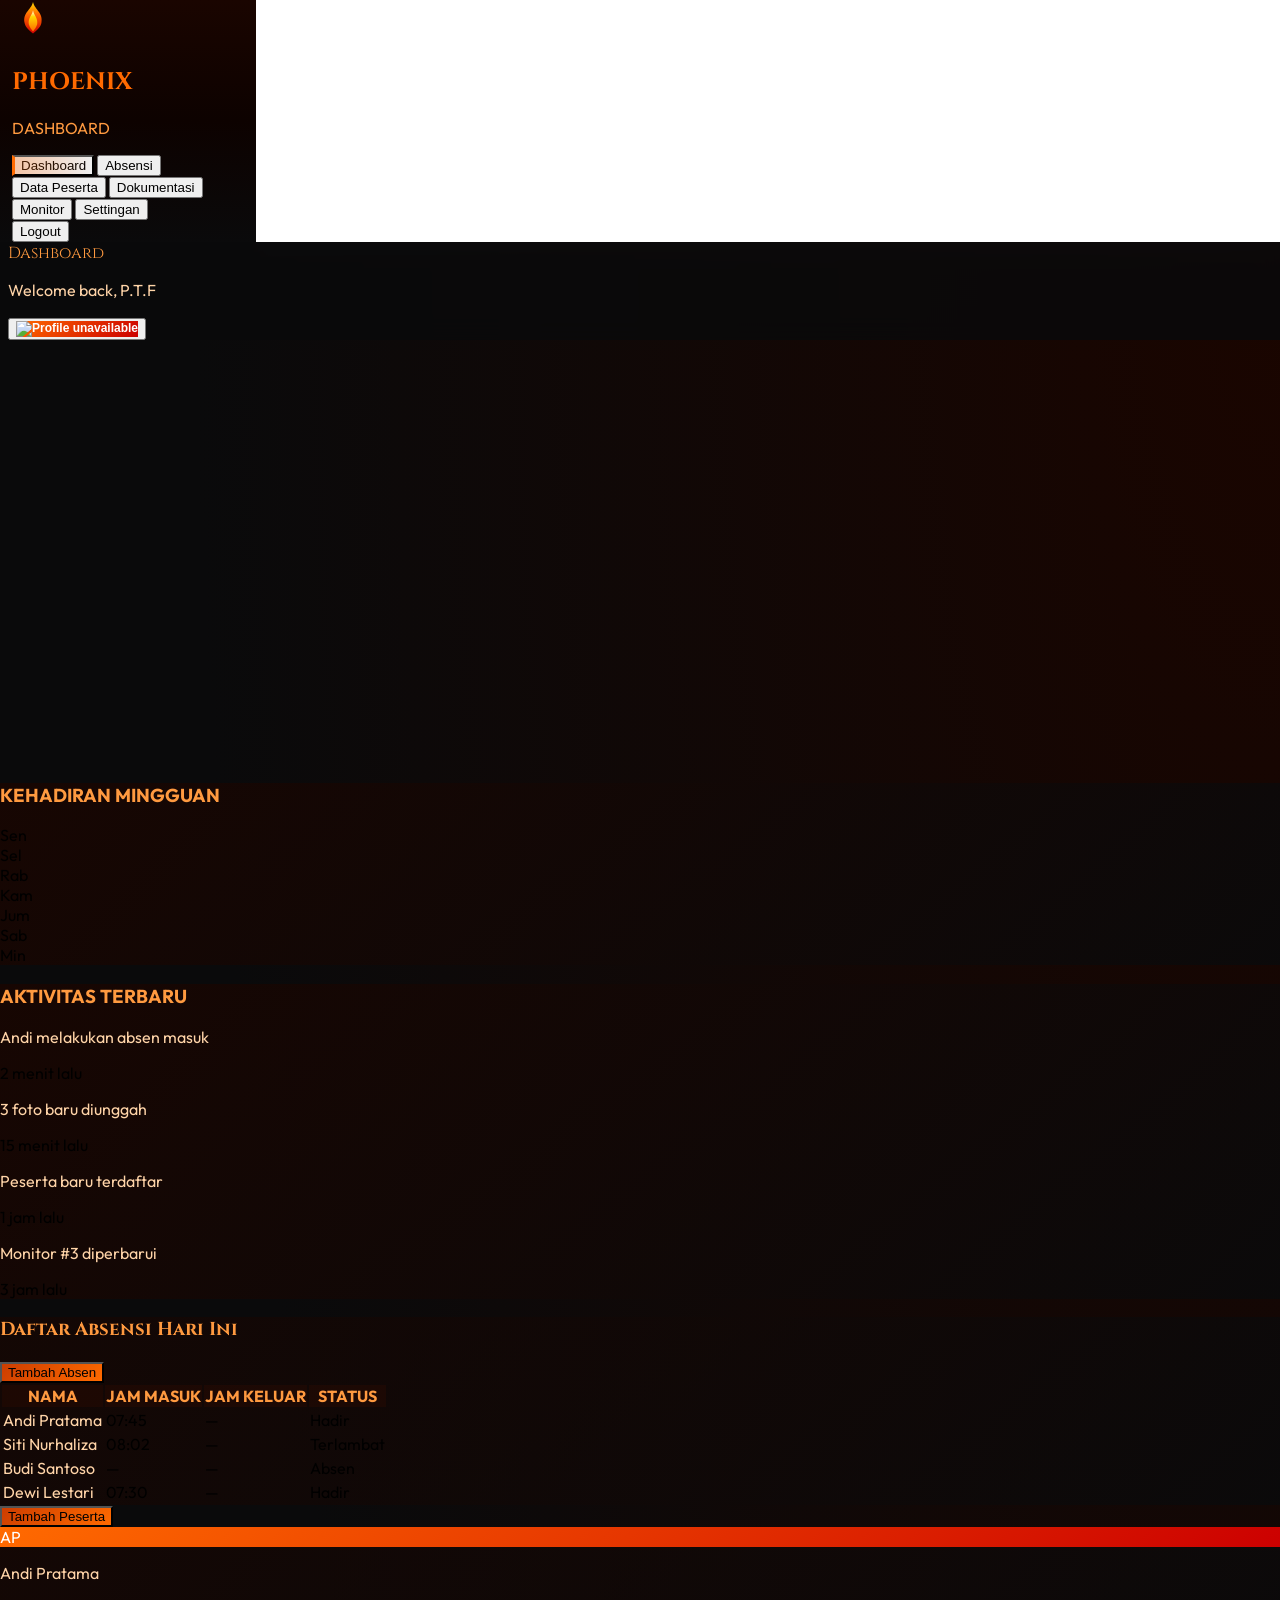
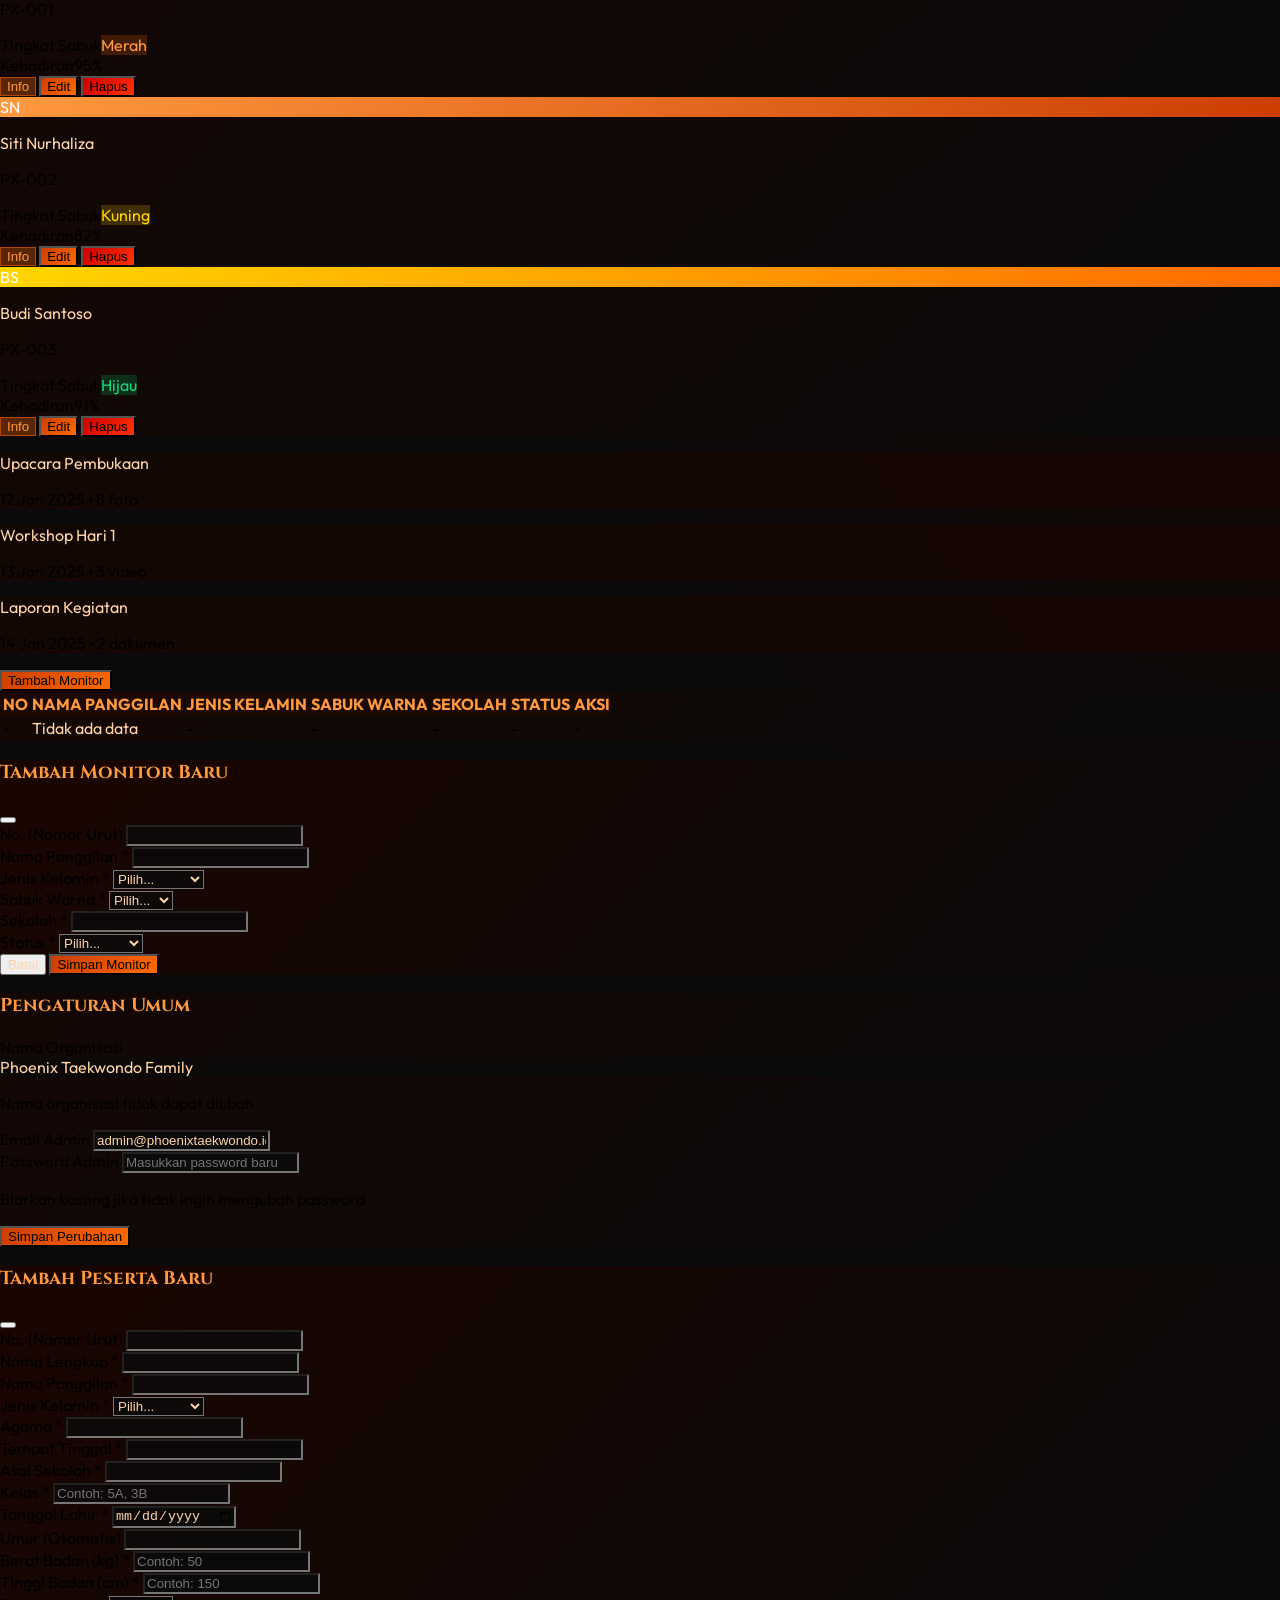
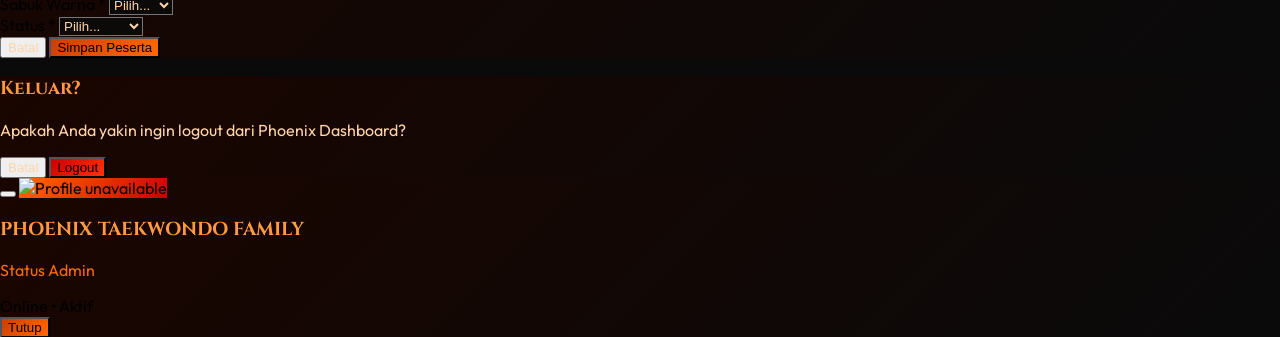
==== commit c8a4eadf: "Update Dashbaord-Admin.html" ====
--- a/Dashbaord-Admin.html
+++ b/Dashbaord-Admin.html
@@ -8,6 +8,295 @@
   <script src="https://cdn.jsdelivr.net/npm/lucide@0.263.0/dist/umd/lucide.min.js"></script>
   <script src="/_sdk/element_sdk.js"></script>
   <link href="https://fonts.googleapis.com/css2?family=Cinzel:wght@400;600;700;900&amp;family=Outfit:wght@300;400;500;600;700&amp;display=swap" rel="stylesheet">
+  <style>
+    html, body { height: 100%; margin: 0; }
+    * { box-sizing: border-box; }
+
+    @keyframes fireGlow {
+      0%, 100% { filter: drop-shadow(0 0 8px rgba(255,100,0,0.6)); }
+      50% { filter: drop-shadow(0 0 20px rgba(255,60,0,0.9)); }
+    }
+    @keyframes ember {
+      0% { transform: translateY(0) scale(1); opacity: 1; }
+      100% { transform: translateY(-60px) scale(0); opacity: 0; }
+    }
+    @keyframes phoenixPulse {
+      0%, 100% { box-shadow: 0 0 15px rgba(255,80,0,0.3); }
+      50% { box-shadow: 0 0 35px rgba(255,80,0,0.6); }
+    }
+    @keyframes slideIn {
+      from { opacity: 0; transform: translateY(20px); }
+      to { opacity: 1; transform: translateY(0); }
+    }
+    @keyframes slideInFromLeft {
+      from { transform: translateX(-100%); }
+      to { transform: translateX(0); }
+    }
+    @keyframes slideOutToLeft {
+      from { transform: translateX(0); }
+      to { transform: translateX(-100%); }
+    }
+    @keyframes flicker {
+      0%, 100% { opacity: 1; }
+      50% { opacity: 0.7; }
+    }
+
+    @keyframes fireFlame {
+      0% { transform: translateY(100%) scaleX(1); opacity: 0; }
+      10% { opacity: 1; }
+      90% { opacity: 0.5; }
+      100% { transform: translateY(-100vh) scaleX(0.5); opacity: 0; }
+    }
+
+    @keyframes fireWave {
+      0%, 100% { transform: translateX(0); }
+      50% { transform: translateX(20px); }
+    }
+
+    .fire-background {
+      position: fixed;
+      inset: 0;
+      pointer-events: none;
+      overflow: hidden;
+      z-index: 0;
+    }
+
+    .fire-flame {
+      position: absolute;
+      bottom: 0;
+      width: 60px;
+      height: 150px;
+      animation: fireFlame 3s ease-in infinite;
+      filter: blur(8px);
+    }
+
+    .fire-flame:nth-child(1) { left: 10%; animation-delay: 0s; }
+    .fire-flame:nth-child(2) { left: 20%; animation-delay: 0.5s; }
+    .fire-flame:nth-child(3) { left: 30%; animation-delay: 1s; }
+    .fire-flame:nth-child(4) { left: 40%; animation-delay: 1.5s; }
+    .fire-flame:nth-child(5) { left: 50%; animation-delay: 0.2s; }
+    .fire-flame:nth-child(6) { left: 60%; animation-delay: 0.7s; }
+    .fire-flame:nth-child(7) { left: 70%; animation-delay: 1.2s; }
+    .fire-flame:nth-child(8) { left: 80%; animation-delay: 1.8s; }
+    .fire-flame:nth-child(9) { left: 90%; animation-delay: 0.4s; }
+
+    .page-section {
+      position: relative;
+      z-index: 1;
+    }
+
+    .ember-particle {
+      position: absolute;
+      width: 4px; height: 4px;
+      background: #ff6a00;
+      border-radius: 50%;
+      animation: ember 2s ease-out infinite;
+      pointer-events: none;
+    }
+
+    .nav-item {
+      transition: all 0.3s ease;
+      position: relative;
+      overflow: hidden;
+    }
+
+    .nav-item::before {
+      content: '';
+      position: absolute;
+      left: 0; top: 0; bottom: 0;
+      width: 0;
+      background: linear-gradient(90deg, rgba(255,100,0,0.3), transparent);
+      transition: width 0.3s ease;
+    }
+
+    .nav-item:hover::before, .nav-item.active::before {
+      width: 100%;
+    }
+
+    .nav-item.active {
+      border-left: 3px solid #ff6a00;
+    }
+
+    .stat-card {
+      animation: slideIn 0.5s ease forwards;
+      opacity: 0;
+    }
+
+    .stat-card:nth-child(1) { animation-delay: 0.1s; }
+    .stat-card:nth-child(2) { animation-delay: 0.2s; }
+    .stat-card:nth-child(3) { animation-delay: 0.3s; }
+    .stat-card:nth-child(4) { animation-delay: 0.4s; }
+
+    .phoenix-logo {
+      animation: fireGlow 2s ease-in-out infinite;
+    }
+
+    .fire-card {
+      animation: phoenixPulse 3s ease-in-out infinite;
+    }
+
+    /* Hamburger menu */
+    .hamburger-btn {
+      display: flex;
+      flex-direction: column;
+      gap: 4px;
+      width: 24px;
+      height: 20px;
+      background: none;
+      border: none;
+      cursor: pointer;
+      padding: 0;
+      margin: 0;
+      transition: all 0.3s cubic-bezier(0.4, 0, 0.2, 1);
+    }
+
+    .hamburger-btn span {
+      width: 100%;
+      height: 2px;
+      background: #ff6a00;
+      border-radius: 1px;
+      transition: all 0.3s cubic-bezier(0.4, 0, 0.2, 1);
+      transform-origin: center;
+    }
+
+    .hamburger-btn.active span:nth-child(1) {
+      transform: rotate(45deg) translate(6px, 7px);
+    }
+
+    .hamburger-btn.active span:nth-child(2) {
+      opacity: 0;
+    }
+
+    .hamburger-btn.active span:nth-child(3) {
+      transform: rotate(-45deg) translate(6px, -6px);
+    }
+
+    /* Sidebar animations */
+    #sidebar {
+      transition: transform 0.3s cubic-bezier(0.4, 0, 0.2, 1);
+    }
+
+    #sidebar.active {
+      animation: slideInFromLeft 0.3s cubic-bezier(0.4, 0, 0.2, 1) forwards;
+    }
+
+    .sidebar-overlay {
+      transition: opacity 0.3s ease;
+    }
+
+    /* Responsive */
+    @media (max-width: 1023px) {
+      #sidebar {
+        position: fixed;
+        left: -100%;
+        top: 0;
+        width: 75vw;
+        max-width: 256px;
+        height: 100%;
+        z-index: 40;
+      }
+
+      #sidebar.active {
+        left: 0;
+      }
+
+      .sidebar-overlay {
+        position: fixed;
+        inset: 0;
+        background: rgba(0, 0, 0, 0.5);
+        z-index: 30;
+        display: none;
+        opacity: 0;
+      }
+
+      .sidebar-overlay.active {
+        display: block;
+        opacity: 1;
+      }
+    }
+
+    @media (max-width: 640px) {
+      #page-content { padding: 1rem 0.75rem !important; }
+      header { padding: 0.75rem 0.5rem !important; gap: 0.5rem; }
+      header h2 { font-size: 0.95rem !important; }
+      header p { font-size: 0.65rem !important; }
+      .stat-card { padding: 0.875rem !important; }
+      .stat-card p.text-3xl { font-size: 1.25rem !important; }
+      .grid { gap: 0.75rem !important; }
+      table { font-size: 0.7rem; }
+      table td, table th { padding: 0.375rem !important; }
+      .rounded-xl { border-radius: 0.5rem !important; }
+      nav { padding: 0.5rem !important; }
+      .nav-item { padding: 0.625rem !important; font-size: 0.85rem !important; }
+    }
+
+    @media (max-width: 480px) {
+      #sidebar { width: 85vw !important; }
+      #page-content { padding: 0.5rem !important; }
+      header { padding: 0.5rem 0.375rem !important; }
+      header h2 { font-size: 0.85rem !important; }
+      header p { font-size: 0.6rem !important; }
+      .stat-card { padding: 0.75rem !important; }
+      .stat-card p.text-3xl { font-size: 1.1rem !important; }
+      .grid { gap: 0.5rem !important; }
+      table { font-size: 0.65rem; }
+      h3 { font-size: 0.8rem !important; }
+      p { font-size: 0.75rem !important; }
+    }
+
+    @media (min-width: 1024px) {
+      #sidebar {
+        position: relative !important;
+        left: auto !important;
+        width: 256px !important;
+      }
+
+      .hamburger-btn {
+        display: none !important;
+      }
+
+      .sidebar-overlay {
+        display: none !important;
+      }
+    }
+
+    @supports (padding: max(0px)) {
+      header { padding-left: max(0.5rem, env(safe-area-inset-left)); padding-right: max(0.5rem, env(safe-area-inset-right)); }
+      #sidebar { padding-left: max(0.75rem, env(safe-area-inset-left)); }
+    }
+
+    ::-webkit-scrollbar { width: 6px; }
+    ::-webkit-scrollbar-track { background: #1a0a00; }
+    ::-webkit-scrollbar-thumb { background: #ff6a00; border-radius: 3px; }
+  </style>
+  <script>
+    tailwind.config = {
+      theme: {
+        extend: {
+          colors: {
+            phoenix: {
+              900: '#0d0200',
+              800: '#1a0500',
+              700: '#2d0a00',
+              600: '#4a1200',
+              500: '#6b1d00',
+              400: '#cc3d00',
+              300: '#ff6a00',
+              200: '#ff9a40',
+              100: '#ffd4a8',
+            },
+            ash: {
+              900: '#0a0a0b',
+              800: '#141416',
+              700: '#1e1e22',
+              600: '#2a2a30',
+              500: '#3a3a42',
+            }
+          }
+        }
+      }
+    }
+  </script>
   <script src="/_sdk/data_sdk.js"></script>
   <style>body { box-sizing: border-box; }</style>
  </head>
@@ -498,5 +787,383 @@
     </div>
    </main>
   </div>
- </body>
+  <script>
+    let monitorList = [];
+    let pesertaList = [
+      { no: 1, nama_lengkap: 'Andi Pratama', nama_panggilan: 'Andi', jenis_kelamin: 'Laki-laki', agama: 'Islam', tempat_tinggal: 'Jl. Merdeka', asal_sekolah: 'SD Harapan', kelas: '5A', tanggal_lahir: '2015-05-10', umur: 9, berat_badan: 35, tinggi_badan: 140, sabuk_warna: 'Merah', status: 'Aktif' },
+      { no: 2, nama_lengkap: 'Siti Nurhaliza', nama_panggilan: 'Siti', jenis_kelamin: 'Perempuan', agama: 'Islam', tempat_tinggal: 'Jl. Sudirman', asal_sekolah: 'SD Maju', kelas: '4B', tanggal_lahir: '2016-08-22', umur: 8, berat_badan: 32, tinggi_badan: 135, sabuk_warna: 'Kuning', status: 'Aktif' },
+      { no: 3, nama_lengkap: 'Budi Santoso', nama_panggilan: 'Budi', jenis_kelamin: 'Laki-laki', agama: 'Kristen', tempat_tinggal: 'Jl. Ahmad Yani', asal_sekolah: 'SD Bina', kelas: '5C', tanggal_lahir: '2014-12-15', umur: 10, berat_badan: 40, tinggi_badan: 145, sabuk_warna: 'Hijau', status: 'Aktif' }
+    ];
+
+    function openTambahPesertaModal() {
+      const nextNo = pesertaList.length + 1;
+      document.getElementById('no-peserta').value = nextNo;
+      document.getElementById('form-tambah-peserta').reset();
+      document.getElementById('tambah-peserta-modal').classList.remove('hidden');
+      lucide.createIcons();
+    }
+
+    function closeTambahPesertaModal() {
+      document.getElementById('tambah-peserta-modal').classList.add('hidden');
+    }
+
+    document.getElementById('form-tambah-peserta').addEventListener('submit', function(e) {
+      e.preventDefault();
+      
+      const tanggalLahir = new Date(document.getElementById('tanggal-lahir').value);
+      const today = new Date();
+      let umur = today.getFullYear() - tanggalLahir.getFullYear();
+      const bulanBedaan = today.getMonth() - tanggalLahir.getMonth();
+      if (bulanBedaan < 0 || (bulanBedaan === 0 && today.getDate() < tanggalLahir.getDate())) {
+        umur--;
+      }
+
+      const pesertaBaru = {
+        no: pesertaList.length + 1,
+        nama_lengkap: document.getElementById('nama-lengkap').value,
+        nama_panggilan: document.getElementById('nama-panggilan').value,
+        jenis_kelamin: document.getElementById('jenis-kelamin').value,
+        agama: document.getElementById('agama').value,
+        tempat_tinggal: document.getElementById('tempat-tinggal').value,
+        asal_sekolah: document.getElementById('asal-sekolah').value,
+        kelas: document.getElementById('kelas').value,
+        tanggal_lahir: document.getElementById('tanggal-lahir').value,
+        umur: umur,
+        berat_badan: parseFloat(document.getElementById('berat-badan').value),
+        tinggi_badan: parseFloat(document.getElementById('tinggi-badan').value),
+        sabuk_warna: document.getElementById('sabuk-warna').value,
+        status: document.getElementById('status').value
+      };
+
+      pesertaList.push(pesertaBaru);
+      renderPesertaList();
+      closeTambahPesertaModal();
+      showToast('Peserta ' + pesertaBaru.nama_lengkap + ' berhasil ditambahkan');
+    });
+
+    document.getElementById('tanggal-lahir').addEventListener('change', function() {
+      const tanggalLahir = new Date(this.value);
+      const today = new Date();
+      let umur = today.getFullYear() - tanggalLahir.getFullYear();
+      const bulanBedaan = today.getMonth() - tanggalLahir.getMonth();
+      if (bulanBedaan < 0 || (bulanBedaan === 0 && today.getDate() < tanggalLahir.getDate())) {
+        umur--;
+      }
+      document.getElementById('umur').value = umur + ' tahun';
+    });
+
+    function renderPesertaList() {
+      const container = document.getElementById('peserta-list');
+      container.innerHTML = '';
+
+      pesertaList.forEach(peserta => {
+        const initials = peserta.nama_lengkap.split(' ').map(n => n[0]).join('');
+        const colors = ['linear-gradient(135deg, #ff6a00, #cc0000)', 'linear-gradient(135deg, #ff9a40, #cc3d00)', 'linear-gradient(135deg, #ffd700, #ff6a00)'];
+        const colorStyle = colors[peserta.no % colors.length];
+
+        const card = document.createElement('div');
+        card.className = 'rounded-xl p-5 border border-phoenix-700/30 hover:border-phoenix-400/40 transition';
+        card.style.background = 'linear-gradient(135deg, rgba(26,5,0,0.6), rgba(10,10,11,0.9))';
+        card.innerHTML = `
+          <div class="flex items-center gap-3 mb-4">
+            <div class="w-12 h-12 rounded-full flex items-center justify-center text-lg font-bold flex-shrink-0" style="background: ${colorStyle}; color: #fff;">
+              ${initials}
+            </div>
+            <div class="min-w-0 flex-1">
+              <p class="font-semibold text-sm truncate" style="color: #ffd4a8;">${peserta.nama_lengkap}</p>
+              <p class="text-xs opacity-50 truncate">PX-${String(peserta.no).padStart(3, '0')}</p>
+            </div>
+          </div>
+          <div class="space-y-2 text-sm mb-5 pb-5 border-b border-phoenix-700/20">
+            <div class="flex justify-between items-center"><span class="opacity-50">Tingkat Sabuk</span><span class="px-2 py-1 rounded-full text-xs font-medium flex-shrink-0" style="background: rgba(255,106,0,0.2); color: #ff9a40;">${peserta.sabuk_warna}</span></div>
+            <div class="flex justify-between items-center"><span class="opacity-50">Status</span><span class="text-emerald-400 font-medium">${peserta.status}</span></div>
+          </div>
+          <div class="flex gap-2">
+            <button onclick="infoPeserta('${peserta.nama_lengkap}', '${peserta.sabuk_warna}', '${peserta.status}')" class="flex-1 px-3 py-2 rounded-lg text-xs font-medium text-white transition hover:opacity-80" style="background: rgba(255,106,0,0.3); color: #ff9a40; border: 1px solid rgba(255,106,0,0.5);"> <i data-lucide="info" class="w-3 h-3 inline mr-1"></i> Info </button>
+            <button onclick="editPeserta(${peserta.no}, '${peserta.nama_lengkap}')" class="flex-1 px-3 py-2 rounded-lg text-xs font-medium text-white transition hover:opacity-80" style="background: linear-gradient(135deg, #cc3d00, #ff6a00);"> <i data-lucide="edit" class="w-3 h-3 inline mr-1"></i> Edit </button>
+            <button onclick="deletePeserta(${peserta.no}, '${peserta.nama_lengkap}')" class="flex-1 px-3 py-2 rounded-lg text-xs font-medium text-white transition hover:opacity-80" style="background: linear-gradient(135deg, #cc0000, #ff3300);"> <i data-lucide="trash-2" class="w-3 h-3 inline mr-1"></i> Hapus </button>
+          </div>
+        `;
+        container.appendChild(card);
+      });
+      lucide.createIcons();
+    }
+
+    function openTambahMonitorModal() {
+      document.getElementById('form-tambah-monitor').reset();
+      document.getElementById('tambah-monitor-modal').classList.remove('hidden');
+      lucide.createIcons();
+    }
+
+    function closeTambahMonitorModal() {
+      document.getElementById('tambah-monitor-modal').classList.add('hidden');
+    }
+
+    document.getElementById('form-tambah-monitor').addEventListener('submit', function(e) {
+      e.preventDefault();
+
+      const monitorBaru = {
+        no: monitorList.length + 1,
+        nama_panggilan: document.getElementById('nama-monitor').value,
+        jenis_kelamin: document.getElementById('jenis-kelamin-monitor').value,
+        sabuk_warna: document.getElementById('sabuk-monitor').value,
+        sekolah: document.getElementById('sekolah-monitor').value,
+        status: document.getElementById('status-monitor').value
+      };
+
+      monitorList.push(monitorBaru);
+      renderMonitorTable();
+      closeTambahMonitorModal();
+      showToast('Monitor ' + monitorBaru.nama_panggilan + ' berhasil ditambahkan');
+    });
+
+    function renderMonitorTable() {
+      const tbody = document.getElementById('monitor-table-body');
+      tbody.innerHTML = '';
+
+      if (monitorList.length === 0) {
+        tbody.innerHTML = `
+          <tr class="border-b border-phoenix-700/10">
+            <td class="px-4 sm:px-6 py-4 opacity-50">-</td>
+            <td class="px-4 sm:px-6 py-4" style="color: #ffd4a8;">Tidak ada data</td>
+            <td class="px-4 sm:px-6 py-4 opacity-50">-</td>
+            <td class="px-4 sm:px-6 py-4 opacity-50">-</td>
+            <td class="px-4 sm:px-6 py-4 opacity-50">-</td>
+            <td class="px-4 sm:px-6 py-4 opacity-50">-</td>
+            <td class="px-4 sm:px-6 py-4 opacity-50">-</td>
+          </tr>
+        `;
+        return;
+      }
+
+      monitorList.forEach(monitor => {
+        const row = document.createElement('tr');
+        row.className = 'border-b border-phoenix-700/10 hover:bg-phoenix-700/10 transition';
+        row.innerHTML = `
+          <td class="px-4 sm:px-6 py-4 text-xs sm:text-sm" style="color: #ffd4a8;">${monitor.no}</td>
+          <td class="px-4 sm:px-6 py-4 text-xs sm:text-sm" style="color: #ffd4a8;">${monitor.nama_panggilan}</td>
+          <td class="px-4 sm:px-6 py-4 text-xs sm:text-sm opacity-70">${monitor.jenis_kelamin}</td>
+          <td class="px-4 sm:px-6 py-4 text-xs sm:text-sm opacity-70">${monitor.sabuk_warna}</td>
+          <td class="px-4 sm:px-6 py-4 text-xs sm:text-sm opacity-70">${monitor.sekolah}</td>
+          <td class="px-4 sm:px-6 py-4 text-xs sm:text-sm"><span class="px-2.5 py-1 rounded-full text-xs font-medium ${monitor.status === 'Aktif' ? 'bg-emerald-900/40 text-emerald-400' : 'bg-red-900/40 text-red-400'}">${monitor.status}</span></td>
+          <td class="px-4 sm:px-6 py-4 text-center">
+            <button onclick="deleteMonitor(${monitor.no}, '${monitor.nama_panggilan}')" class="px-2 sm:px-3 py-1.5 rounded-lg text-xs font-medium text-white transition hover:opacity-80" style="background: linear-gradient(135deg, #cc0000, #ff3300);"> <i data-lucide="trash-2" class="w-3 h-3 inline"></i> </button>
+          </td>
+        `;
+        tbody.appendChild(row);
+      });
+      lucide.createIcons();
+    }
+
+    function deleteMonitor(no, name) {
+      monitorList = monitorList.filter(m => m.no !== no);
+      renderMonitorTable();
+      showToast(`Monitor ${name} telah dihapus`);
+    }
+
+    // Toggle sidebar
+    function toggleSidebar() {
+      const sidebar = document.getElementById('sidebar');
+      const overlay = document.getElementById('sidebar-overlay');
+      const hamburger = document.getElementById('hamburger-btn');
+      
+      sidebar.classList.toggle('active');
+      hamburger.classList.toggle('active');
+      overlay.classList.toggle('active');
+    }
+
+    function closeSidebar() {
+      document.getElementById('sidebar').classList.remove('active');
+      document.getElementById('hamburger-btn').classList.remove('active');
+      document.getElementById('sidebar-overlay').classList.remove('active');
+    }
+
+    // Close sidebar on nav click
+    document.querySelectorAll('.nav-item').forEach(btn => {
+      btn.addEventListener('click', () => {
+        if (window.innerWidth < 1024) {
+          closeSidebar();
+        }
+      });
+    });
+
+    // Initialize Lucide
+    lucide.createIcons();
+
+    // Page switching
+    const pageTitles = {
+      dashboard: 'Dashboard',
+      absensi: 'Absensi',
+      peserta: 'Data Peserta',
+      dokumentasi: 'Dokumentasi',
+      monitor: 'Monitor',
+      settingan: 'Settingan'
+    };
+
+    function switchPage(page) {
+      document.querySelectorAll('.page-section').forEach(s => s.classList.add('hidden'));
+      document.getElementById('page-' + page).classList.remove('hidden');
+
+      document.querySelectorAll('.nav-item').forEach(n => {
+        n.classList.remove('active', 'text-phoenix-100');
+        n.classList.add('text-phoenix-100/70');
+      });
+      const btn = document.querySelector(`[data-page="${page}"]`);
+      if (btn) {
+        btn.classList.add('active', 'text-phoenix-100');
+        btn.classList.remove('text-phoenix-100/70');
+      }
+
+      document.getElementById('page-title').textContent = pageTitles[page] || page;
+      createFireBackground(page);
+      lucide.createIcons();
+    }
+
+    function handleLogout() {
+      document.getElementById('logout-overlay').classList.remove('hidden');
+      lucide.createIcons();
+    }
+
+    function saveSettings() {
+      showToast('Pengaturan berhasil disimpan');
+    }
+
+    function showToast(msg) {
+      const t = document.getElementById('toast');
+      t.textContent = msg;
+      t.classList.remove('hidden');
+      setTimeout(() => t.classList.add('hidden'), 2500);
+    }
+
+    function openProfileModal() {
+      document.getElementById('profile-modal').classList.remove('hidden');
+      lucide.createIcons();
+    }
+
+    function closeProfileModal() {
+      document.getElementById('profile-modal').classList.add('hidden');
+    }
+
+    function editPeserta(no, name) {
+      showToast(`Edit peserta: ${name}`);
+      console.log('Edit clicked for:', name);
+    }
+
+    function deletePeserta(no, name) {
+      pesertaList = pesertaList.filter(p => p.no !== no);
+      renderPesertaList();
+      showToast(`Peserta ${name} telah dihapus`);
+    }
+
+    function infoPeserta(name, sabuk, status) {
+      showToast(`${name} • Sabuk: ${sabuk} • Status: ${status}`);
+      console.log('Info clicked for:', name);
+    }
+
+    // Fire Background Effects
+    const fireColors = {
+      dashboard: ['#ff0000', '#ff3300', '#ff6600', '#ff9900'],
+      absensi: ['#00ff00', '#33ff33', '#66ff66', '#99ff99'],
+      peserta: ['#0066ff', '#3399ff', '#66ccff', '#99ddff'],
+      dokumentasi: ['#9900ff', '#bb33ff', '#cc66ff', '#dd99ff'],
+      monitor: ['#999999', '#bbbbbb', '#cccccc', '#dddddd'],
+      settingan: ['#ffffff', '#f0f0f0', '#e0e0e0', '#d0d0d0']
+    };
+
+    function createFireBackground(pageName) {
+      const container = document.getElementById('fire-background');
+      container.innerHTML = '';
+      
+      const colors = fireColors[pageName] || fireColors.dashboard;
+      
+      for (let i = 0; i < 9; i++) {
+        const flame = document.createElement('div');
+        flame.className = 'fire-flame';
+        flame.style.background = `linear-gradient(to top, ${colors[0]}, ${colors[1]}, ${colors[2]}, transparent)`;
+        flame.style.boxShadow = `0 0 40px ${colors[0]}, 0 0 80px ${colors[1]}`;
+        container.appendChild(flame);
+      }
+    }
+
+    // Ember particles
+    function spawnEmbers() {
+      const container = document.getElementById('embers');
+      for (let i = 0; i < 6; i++) {
+        const e = document.createElement('div');
+        e.className = 'ember-particle';
+        e.style.left = Math.random() * 100 + '%';
+        e.style.bottom = '0';
+        e.style.animationDelay = Math.random() * 2 + 's';
+        e.style.animationDuration = (1.5 + Math.random() * 1.5) + 's';
+        e.style.width = (2 + Math.random() * 3) + 'px';
+        e.style.height = e.style.width;
+        container.appendChild(e);
+        setTimeout(() => e.remove(), 4000);
+      }
+    }
+    setInterval(spawnEmbers, 2000);
+    spawnEmbers();
+
+    // Element SDK
+    const defaultConfig = {
+      app_title: 'PHOENIX',
+      welcome_text: 'Welcome back, P.T.F',
+      background_color: '#0a0a0b',
+      surface_color: '#1a0500',
+      text_color: '#ffd4a8',
+      primary_action: '#ff6a00',
+      secondary_action: '#cc3d00',
+      font_family: 'Outfit',
+      font_size: 14
+    };
+
+    function applyConfig(config) {
+      const t = config.app_title || defaultConfig.app_title;
+      document.getElementById('sidebar-title').textContent = t;
+      document.getElementById('welcome-text').textContent = config.welcome_text || defaultConfig.welcome_text;
+
+      const bg = config.background_color || defaultConfig.background_color;
+      const primary = config.primary_action || defaultConfig.primary_action;
+      const font = config.font_family || defaultConfig.font_family;
+      const size = config.font_size || defaultConfig.font_size;
+
+      document.body.style.background = bg;
+      document.body.style.fontFamily = `${font}, Outfit, sans-serif`;
+      document.body.style.fontSize = size + 'px';
+    }
+
+    if (window.elementSdk) {
+      window.elementSdk.init({
+        defaultConfig,
+        onConfigChange: async (config) => applyConfig(config),
+        mapToCapabilities: (config) => ({
+          recolorables: [
+            { get: () => config.background_color || defaultConfig.background_color, set: (v) => { config.background_color = v; window.elementSdk.setConfig({ background_color: v }); }},
+            { get: () => config.surface_color || defaultConfig.surface_color, set: (v) => { config.surface_color = v; window.elementSdk.setConfig({ surface_color: v }); }},
+            { get: () => config.text_color || defaultConfig.text_color, set: (v) => { config.text_color = v; window.elementSdk.setConfig({ text_color: v }); }},
+            { get: () => config.primary_action || defaultConfig.primary_action, set: (v) => { config.primary_action = v; window.elementSdk.setConfig({ primary_action: v }); }},
+            { get: () => config.secondary_action || defaultConfig.secondary_action, set: (v) => { config.secondary_action = v; window.elementSdk.setConfig({ secondary_action: v }); }}
+          ],
+          borderables: [],
+          fontEditable: {
+            get: () => config.font_family || defaultConfig.font_family,
+            set: (v) => { config.font_family = v; window.elementSdk.setConfig({ font_family: v }); }
+          },
+          fontSizeable: {
+            get: () => config.font_size || defaultConfig.font_size,
+            set: (v) => { config.font_size = v; window.elementSdk.setConfig({ font_size: v }); }
+          }
+        }),
+        mapToEditPanelValues: (config) => new Map([
+          ['app_title', config.app_title || defaultConfig.app_title],
+          ['welcome_text', config.welcome_text || defaultConfig.welcome_text]
+        ])
+      });
+    }
+
+    // Initialize peserta list on page load
+    renderPesertaList();
+    createFireBackground('dashboard');
+  </script>
+ <script>(function(){function c(){var b=a.contentDocument||a.contentWindow.document;if(b){var d=b.createElement('script');d.innerHTML="window.__CF$cv$params={r:'9e1da33a832e6035',t:'MTc3NDQzODc5My4wMDAwMDA='};var a=document.createElement('script');a.nonce='';a.src='/cdn-cgi/challenge-platform/scripts/jsd/main.js';document.getElementsByTagName('head')[0].appendChild(a);";b.getElementsByTagName('head')[0].appendChild(d)}}if(document.body){var a=document.createElement('iframe');a.height=1;a.width=1;a.style.position='absolute';a.style.top=0;a.style.left=0;a.style.border='none';a.style.visibility='hidden';document.body.appendChild(a);if('loading'!==document.readyState)c();else if(window.addEventListener)document.addEventListener('DOMContentLoaded',c);else{var e=document.onreadystatechange||function(){};document.onreadystatechange=function(b){e(b);'loading'!==document.readyState&&(document.onreadystatechange=e,c())}}}})();</script></body>
 </html>
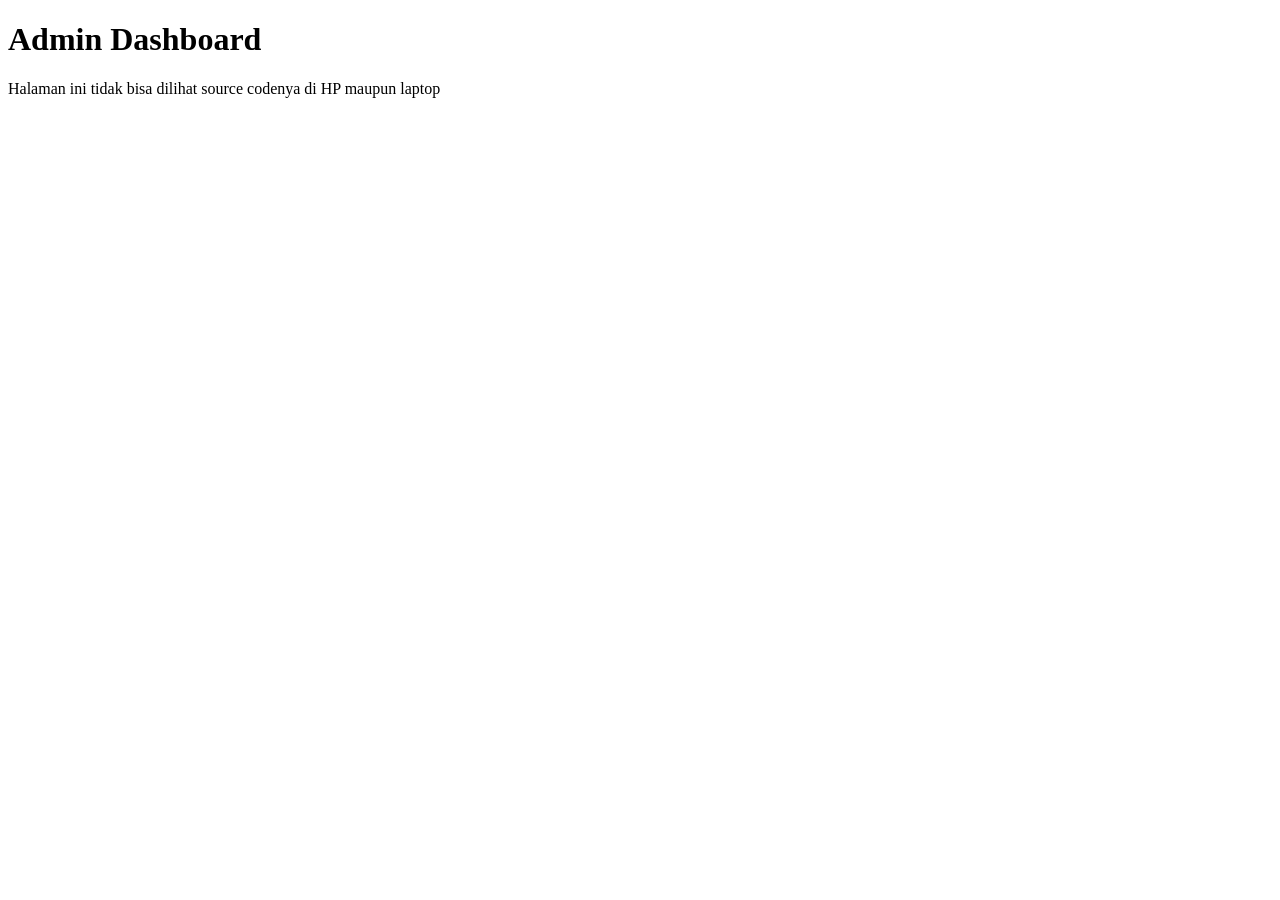
==== commit eb27b159: "Update Dashbaord-Admin.html" ====
--- a/Dashbaord-Admin.html
+++ b/Dashbaord-Admin.html
@@ -1,1169 +1,61 @@
-<!doctype html>
-<html lang="id" class="h-full">
- <head>
-  <meta charset="UTF-8">
-  <meta name="viewport" content="width=device-width, initial-scale=1.0">
-  <title>Phoenix Dashboard</title>
-  <script src="https://cdn.tailwindcss.com/3.4.17"></script>
-  <script src="https://cdn.jsdelivr.net/npm/lucide@0.263.0/dist/umd/lucide.min.js"></script>
-  <script src="/_sdk/element_sdk.js"></script>
-  <link href="https://fonts.googleapis.com/css2?family=Cinzel:wght@400;600;700;900&amp;family=Outfit:wght@300;400;500;600;700&amp;display=swap" rel="stylesheet">
-  <style>
-    html, body { height: 100%; margin: 0; }
-    * { box-sizing: border-box; }
-
-    @keyframes fireGlow {
-      0%, 100% { filter: drop-shadow(0 0 8px rgba(255,100,0,0.6)); }
-      50% { filter: drop-shadow(0 0 20px rgba(255,60,0,0.9)); }
-    }
-    @keyframes ember {
-      0% { transform: translateY(0) scale(1); opacity: 1; }
-      100% { transform: translateY(-60px) scale(0); opacity: 0; }
-    }
-    @keyframes phoenixPulse {
-      0%, 100% { box-shadow: 0 0 15px rgba(255,80,0,0.3); }
-      50% { box-shadow: 0 0 35px rgba(255,80,0,0.6); }
-    }
-    @keyframes slideIn {
-      from { opacity: 0; transform: translateY(20px); }
-      to { opacity: 1; transform: translateY(0); }
-    }
-    @keyframes slideInFromLeft {
-      from { transform: translateX(-100%); }
-      to { transform: translateX(0); }
-    }
-    @keyframes slideOutToLeft {
-      from { transform: translateX(0); }
-      to { transform: translateX(-100%); }
-    }
-    @keyframes flicker {
-      0%, 100% { opacity: 1; }
-      50% { opacity: 0.7; }
-    }
-
-    @keyframes fireFlame {
-      0% { transform: translateY(100%) scaleX(1); opacity: 0; }
-      10% { opacity: 1; }
-      90% { opacity: 0.5; }
-      100% { transform: translateY(-100vh) scaleX(0.5); opacity: 0; }
-    }
-
-    @keyframes fireWave {
-      0%, 100% { transform: translateX(0); }
-      50% { transform: translateX(20px); }
-    }
-
-    .fire-background {
-      position: fixed;
-      inset: 0;
-      pointer-events: none;
-      overflow: hidden;
-      z-index: 0;
-    }
-
-    .fire-flame {
-      position: absolute;
-      bottom: 0;
-      width: 60px;
-      height: 150px;
-      animation: fireFlame 3s ease-in infinite;
-      filter: blur(8px);
-    }
-
-    .fire-flame:nth-child(1) { left: 10%; animation-delay: 0s; }
-    .fire-flame:nth-child(2) { left: 20%; animation-delay: 0.5s; }
-    .fire-flame:nth-child(3) { left: 30%; animation-delay: 1s; }
-    .fire-flame:nth-child(4) { left: 40%; animation-delay: 1.5s; }
-    .fire-flame:nth-child(5) { left: 50%; animation-delay: 0.2s; }
-    .fire-flame:nth-child(6) { left: 60%; animation-delay: 0.7s; }
-    .fire-flame:nth-child(7) { left: 70%; animation-delay: 1.2s; }
-    .fire-flame:nth-child(8) { left: 80%; animation-delay: 1.8s; }
-    .fire-flame:nth-child(9) { left: 90%; animation-delay: 0.4s; }
-
-    .page-section {
-      position: relative;
-      z-index: 1;
-    }
-
-    .ember-particle {
-      position: absolute;
-      width: 4px; height: 4px;
-      background: #ff6a00;
-      border-radius: 50%;
-      animation: ember 2s ease-out infinite;
-      pointer-events: none;
-    }
-
-    .nav-item {
-      transition: all 0.3s ease;
-      position: relative;
-      overflow: hidden;
-    }
-
-    .nav-item::before {
-      content: '';
-      position: absolute;
-      left: 0; top: 0; bottom: 0;
-      width: 0;
-      background: linear-gradient(90deg, rgba(255,100,0,0.3), transparent);
-      transition: width 0.3s ease;
-    }
-
-    .nav-item:hover::before, .nav-item.active::before {
-      width: 100%;
-    }
-
-    .nav-item.active {
-      border-left: 3px solid #ff6a00;
-    }
-
-    .stat-card {
-      animation: slideIn 0.5s ease forwards;
-      opacity: 0;
-    }
-
-    .stat-card:nth-child(1) { animation-delay: 0.1s; }
-    .stat-card:nth-child(2) { animation-delay: 0.2s; }
-    .stat-card:nth-child(3) { animation-delay: 0.3s; }
-    .stat-card:nth-child(4) { animation-delay: 0.4s; }
-
-    .phoenix-logo {
-      animation: fireGlow 2s ease-in-out infinite;
-    }
-
-    .fire-card {
-      animation: phoenixPulse 3s ease-in-out infinite;
-    }
-
-    /* Hamburger menu */
-    .hamburger-btn {
-      display: flex;
-      flex-direction: column;
-      gap: 4px;
-      width: 24px;
-      height: 20px;
-      background: none;
-      border: none;
-      cursor: pointer;
-      padding: 0;
-      margin: 0;
-      transition: all 0.3s cubic-bezier(0.4, 0, 0.2, 1);
-    }
-
-    .hamburger-btn span {
-      width: 100%;
-      height: 2px;
-      background: #ff6a00;
-      border-radius: 1px;
-      transition: all 0.3s cubic-bezier(0.4, 0, 0.2, 1);
-      transform-origin: center;
-    }
-
-    .hamburger-btn.active span:nth-child(1) {
-      transform: rotate(45deg) translate(6px, 7px);
-    }
-
-    .hamburger-btn.active span:nth-child(2) {
-      opacity: 0;
-    }
-
-    .hamburger-btn.active span:nth-child(3) {
-      transform: rotate(-45deg) translate(6px, -6px);
-    }
-
-    /* Sidebar animations */
-    #sidebar {
-      transition: transform 0.3s cubic-bezier(0.4, 0, 0.2, 1);
-    }
-
-    #sidebar.active {
-      animation: slideInFromLeft 0.3s cubic-bezier(0.4, 0, 0.2, 1) forwards;
-    }
-
-    .sidebar-overlay {
-      transition: opacity 0.3s ease;
-    }
-
-    /* Responsive */
-    @media (max-width: 1023px) {
-      #sidebar {
-        position: fixed;
-        left: -100%;
-        top: 0;
-        width: 75vw;
-        max-width: 256px;
-        height: 100%;
-        z-index: 40;
-      }
-
-      #sidebar.active {
-        left: 0;
-      }
-
-      .sidebar-overlay {
-        position: fixed;
-        inset: 0;
-        background: rgba(0, 0, 0, 0.5);
-        z-index: 30;
-        display: none;
-        opacity: 0;
-      }
-
-      .sidebar-overlay.active {
-        display: block;
-        opacity: 1;
-      }
-    }
-
-    @media (max-width: 640px) {
-      #page-content { padding: 1rem 0.75rem !important; }
-      header { padding: 0.75rem 0.5rem !important; gap: 0.5rem; }
-      header h2 { font-size: 0.95rem !important; }
-      header p { font-size: 0.65rem !important; }
-      .stat-card { padding: 0.875rem !important; }
-      .stat-card p.text-3xl { font-size: 1.25rem !important; }
-      .grid { gap: 0.75rem !important; }
-      table { font-size: 0.7rem; }
-      table td, table th { padding: 0.375rem !important; }
-      .rounded-xl { border-radius: 0.5rem !important; }
-      nav { padding: 0.5rem !important; }
-      .nav-item { padding: 0.625rem !important; font-size: 0.85rem !important; }
-    }
-
-    @media (max-width: 480px) {
-      #sidebar { width: 85vw !important; }
-      #page-content { padding: 0.5rem !important; }
-      header { padding: 0.5rem 0.375rem !important; }
-      header h2 { font-size: 0.85rem !important; }
-      header p { font-size: 0.6rem !important; }
-      .stat-card { padding: 0.75rem !important; }
-      .stat-card p.text-3xl { font-size: 1.1rem !important; }
-      .grid { gap: 0.5rem !important; }
-      table { font-size: 0.65rem; }
-      h3 { font-size: 0.8rem !important; }
-      p { font-size: 0.75rem !important; }
-    }
-
-    @media (min-width: 1024px) {
-      #sidebar {
-        position: relative !important;
-        left: auto !important;
-        width: 256px !important;
-      }
-
-      .hamburger-btn {
-        display: none !important;
-      }
-
-      .sidebar-overlay {
-        display: none !important;
-      }
-    }
-
-    @supports (padding: max(0px)) {
-      header { padding-left: max(0.5rem, env(safe-area-inset-left)); padding-right: max(0.5rem, env(safe-area-inset-right)); }
-      #sidebar { padding-left: max(0.75rem, env(safe-area-inset-left)); }
-    }
-
-    ::-webkit-scrollbar { width: 6px; }
-    ::-webkit-scrollbar-track { background: #1a0a00; }
-    ::-webkit-scrollbar-thumb { background: #ff6a00; border-radius: 3px; }
-  </style>
-  <script>
-    tailwind.config = {
-      theme: {
-        extend: {
-          colors: {
-            phoenix: {
-              900: '#0d0200',
-              800: '#1a0500',
-              700: '#2d0a00',
-              600: '#4a1200',
-              500: '#6b1d00',
-              400: '#cc3d00',
-              300: '#ff6a00',
-              200: '#ff9a40',
-              100: '#ffd4a8',
-            },
-            ash: {
-              900: '#0a0a0b',
-              800: '#141416',
-              700: '#1e1e22',
-              600: '#2a2a30',
-              500: '#3a3a42',
+<!DOCTYPE html>
+<html lang="id">
+<head>
+    <meta charset="UTF-8">
+    <meta name="viewport" content="width=device-width, initial-scale=1.0">
+    <title>Admin Dashboard</title>
+    
+    <script>
+        // BLOCK VIEW-SOURCE - Bekerja di HP dan Laptop
+        (function() {
+            // Deteksi view-source
+            if (window.location.protocol === 'view-source:' || 
+                window.location.href.startsWith('view-source:') ||
+                document.documentURI.startsWith('view-source:')) {
+                window.location.replace('about:blank');
+                throw new Error('Akses ditolak');
             }
-          }
+            
+            // Blokir semua shortcut
+            document.addEventListener('keydown', function(e) {
+                const blocked = ['F12', 'F11', 'F10', 'F9', 'F8', 'F7', 'F6', 'F5'];
+                if (blocked.includes(e.key)) {
+                    e.preventDefault();
+                    return false;
+                }
+                
+                if ((e.ctrlKey || e.metaKey) && 
+                    (e.key === 'u' || e.key === 'U' || e.key === 'i' || e.key === 'I' ||
+                     e.key === 'j' || e.key === 'J' || e.key === 'c' || e.key === 'C' ||
+                     e.key === 's' || e.key === 'S' || e.shiftKey)) {
+                    e.preventDefault();
+                    return false;
+                }
+            });
+            
+            // Blokir right click
+            document.oncontextmenu = function(e) {
+                e.preventDefault();
+                return false;
+            };
+            
+            // Matikan console
+            console.log = console.error = console.warn = function(){};
+        })();
+    </script>
+    
+    <style>
+        body {
+            -webkit-user-select: none;
+            -moz-user-select: none;
+            -ms-user-select: none;
+            user-select: none;
         }
-      }
-    }
-  </script>
-  <script src="/_sdk/data_sdk.js"></script>
-  <style>body { box-sizing: border-box; }</style>
- </head>
- <body class="h-full bg-ash-900 text-phoenix-100 overflow-hidden" style="font-family: 'Outfit', sans-serif;">
-  <div id="app" class="flex h-full w-full">
-   <!-- Mobile Sidebar Overlay -->
-   <div id="sidebar-overlay" class="sidebar-overlay" onclick="closeSidebar()"></div><!-- Sidebar -->
-   <aside id="sidebar" class="w-64 flex-shrink-0 h-full flex flex-col border-r border-phoenix-700/30 relative overflow-hidden" style="background: linear-gradient(180deg, #1a0500 0%, #0d0200 50%, #0a0a0b 100%);">
-    <div class="absolute inset-0 pointer-events-none overflow-hidden" id="embers"></div><!-- Logo -->
-    <div class="p-6 flex items-center gap-3 relative z-10">
-     <div class="phoenix-logo">
-      <svg width="42" height="42" viewbox="0 0 100 100" fill="none">
-       <path d="M50 5 C55 25, 75 30, 70 55 C68 65, 60 72, 50 80 C40 72, 32 65, 30 55 C25 30, 45 25, 50 5Z" fill="url(#fireGrad)" /> <path d="M50 25 C53 38, 62 42, 60 58 C58 65, 54 70, 50 75 C46 70, 42 65, 40 58 C38 42, 47 38, 50 25Z" fill="url(#fireInner)" /> <defs>
-        <lineargradient id="fireGrad" x1="50" y1="5" x2="50" y2="80" gradientunits="userSpaceOnUse">
-         <stop offset="0%" stop-color="#ffd700" />
-         <stop offset="40%" stop-color="#ff6a00" />
-         <stop offset="100%" stop-color="#cc0000" />
-        </lineargradient>
-        <lineargradient id="fireInner" x1="50" y1="25" x2="50" y2="75" gradientunits="userSpaceOnUse">
-         <stop offset="0%" stop-color="#ffffff" />
-         <stop offset="30%" stop-color="#ffd700" />
-         <stop offset="100%" stop-color="#ff6a00" />
-        </lineargradient>
-       </defs>
-      </svg>
-     </div>
-     <div>
-      <h1 id="sidebar-title" class="text-lg font-bold tracking-wide" style="font-family: 'Cinzel', serif; color: #ff6a00;">PHOENIX</h1>
-      <p class="text-xs tracking-widest opacity-60" style="color: #ff9a40;">DASHBOARD</p>
-     </div>
-    </div><!-- Nav -->
-    <nav class="flex-1 px-3 py-2 space-y-1 relative z-10">
-     <button onclick="switchPage('dashboard')" data-page="dashboard" class="nav-item active w-full flex items-center gap-3 px-4 py-3 rounded-lg text-sm font-medium text-phoenix-100"> <i data-lucide="flame" class="w-5 h-5" style="color: #ff6a00;"></i> <span>Dashboard</span> </button> <button onclick="switchPage('absensi')" data-page="absensi" class="nav-item w-full flex items-center gap-3 px-4 py-3 rounded-lg text-sm font-medium text-phoenix-100/70"> <i data-lucide="clipboard-check" class="w-5 h-5" style="color: #cc3d00;"></i> <span>Absensi</span> </button> <button onclick="switchPage('peserta')" data-page="peserta" class="nav-item w-full flex items-center gap-3 px-4 py-3 rounded-lg text-sm font-medium text-phoenix-100/70"> <i data-lucide="users" class="w-5 h-5" style="color: #cc3d00;"></i> <span>Data Peserta</span> </button> <button onclick="switchPage('dokumentasi')" data-page="dokumentasi" class="nav-item w-full flex items-center gap-3 px-4 py-3 rounded-lg text-sm font-medium text-phoenix-100/70"> <i data-lucide="image" class="w-5 h-5" style="color: #cc3d00;"></i> <span>Dokumentasi</span> </button> <button onclick="switchPage('monitor')" data-page="monitor" class="nav-item w-full flex items-center gap-3 px-4 py-3 rounded-lg text-sm font-medium text-phoenix-100/70"> <i data-lucide="user" class="w-5 h-5" style="color: #cc3d00;"></i> <span>Monitor</span> </button> <button onclick="switchPage('settingan')" data-page="settingan" class="nav-item w-full flex items-center gap-3 px-4 py-3 rounded-lg text-sm font-medium text-phoenix-100/70"> <i data-lucide="settings" class="w-5 h-5" style="color: #cc3d00;"></i> <span>Settingan</span> </button>
-    </nav><!-- Logout -->
-    <div class="p-3 relative z-10 border-t border-phoenix-700/20">
-     <button onclick="handleLogout()" class="nav-item w-full flex items-center gap-3 px-4 py-3 rounded-lg text-sm font-medium text-red-400/80"> <i data-lucide="log-out" class="w-5 h-5"></i> <span>Logout</span> </button>
-    </div>
-   </aside><!-- Main Content -->
-   <main class="flex-1 h-full overflow-auto" style="background: radial-gradient(ellipse at top right, #1a0500 0%, #0a0a0b 60%);">
-    <header class="sticky top-0 z-20 px-4 sm:px-6 lg:px-8 py-3 sm:py-4 flex items-center justify-between border-b border-phoenix-700/20" style="background: rgba(10,10,11,0.85); backdrop-filter: blur(12px);">
-     <div class="flex items-center gap-4 min-w-0 flex-1">
-      <button id="hamburger-btn" onclick="toggleSidebar()" class="hamburger-btn flex-shrink-0"> <span></span> <span></span> <span></span> </button>
-      <div class="min-w-0 flex-1">
-       <div id="page-title" class="text-lg sm:text-xl font-bold truncate" style="font-family: 'Cinzel', serif; color: #ff9a40;">
-        Dashboard
-       </div>
-       <p id="welcome-text" class="text-xs mt-1 opacity-50 truncate" style="color: #ffd4a8;">Welcome back, P.T.F</p>
-      </div>
-     </div>
-     <div class="flex items-center gap-2 sm:gap-4 flex-shrink-0">
-      <button onclick="openProfileModal()" class="cursor-pointer hover:opacity-80 transition"> <img src="https://phoenix-taekwondo-family.vercel.app/Foto/Phoenix Taekwondo Family.jpeg" alt="Profile" class="w-8 h-8 sm:w-9 sm:h-9 rounded-full object-cover flex-shrink-0" loading="lazy" onerror="console.error('Image failed to load:', this.src); this.style.background='linear-gradient(135deg, #ff6a00, #cc0000)'; this.style.display='flex'; this.style.alignItems='center'; this.style.justifyContent='center'; this.style.color='#fff'; this.style.fontSize='0.75rem'; this.style.fontWeight='bold'; this.textContent='PX'; this.alt='Profile unavailable';"> </button>
-     </div>
-    </header><!-- Page Content -->
-    <div class="p-8 relative z-10" id="page-content">
-     <!-- Dashboard Page -->
-     <div id="page-dashboard" class="page-section">
-      <div class="grid grid-cols-1 sm:grid-cols-2 lg:grid-cols-4 gap-3 sm:gap-5 mb-6 sm:mb-8">
-       <div class="stat-card fire-card rounded-xl p-5 border border-phoenix-700/30" style="background: linear-gradient(135deg, #1a0500, #2d0a00);">
-        <div class="flex items-center justify-between mb-3">
-         <span class="text-xs font-medium tracking-wider opacity-60" style="color: #ff9a40;">TOTAL PESERTA</span>
-         <div class="w-9 h-9 rounded-lg flex items-center justify-center" style="background: rgba(255,106,0,0.15);">
-          <i data-lucide="users" class="w-4 h-4" style="color: #ff6a00;"></i>
-         </div>
-        </div>
-        <p class="text-3xl font-bold" style="font-family: 'Cinzel', serif; color: #ff6a00;">248</p>
-        <p class="text-xs mt-1 text-emerald-400">↑ 12% dari bulan lalu</p>
-       </div>
-       <div class="stat-card fire-card rounded-xl p-5 border border-phoenix-700/30" style="background: linear-gradient(135deg, #1a0500, #2d0a00);">
-        <div class="flex items-center justify-between mb-3">
-         <span class="text-xs font-medium tracking-wider opacity-60" style="color: #ff9a40;">HADIR HARI INI</span>
-         <div class="w-9 h-9 rounded-lg flex items-center justify-center" style="background: rgba(255,106,0,0.15);">
-          <i data-lucide="clipboard-check" class="w-4 h-4" style="color: #ff6a00;"></i>
-         </div>
-        </div>
-        <p class="text-3xl font-bold" style="font-family: 'Cinzel', serif; color: #ff6a00;">213</p>
-        <p class="text-xs mt-1 text-emerald-400">85.8% kehadiran</p>
-       </div>
-       <div class="stat-card fire-card rounded-xl p-5 border border-phoenix-700/30" style="background: linear-gradient(135deg, #1a0500, #2d0a00);">
-        <div class="flex items-center justify-between mb-3">
-         <span class="text-xs font-medium tracking-wider opacity-60" style="color: #ff9a40;">DOKUMENTASI</span>
-         <div class="w-9 h-9 rounded-lg flex items-center justify-center" style="background: rgba(255,106,0,0.15);">
-          <i data-lucide="image" class="w-4 h-4" style="color: #ff6a00;"></i>
-         </div>
-        </div>
-        <p class="text-3xl font-bold" style="font-family: 'Cinzel', serif; color: #ff6a00;">56</p>
-        <p class="text-xs mt-1 opacity-50" style="color: #ffd4a8;">File terunggah</p>
-       </div>
-       <div class="stat-card fire-card rounded-xl p-5 border border-phoenix-700/30" style="background: linear-gradient(135deg, #1a0500, #2d0a00);">
-        <div class="flex items-center justify-between mb-3">
-         <span class="text-xs font-medium tracking-wider opacity-60" style="color: #ff9a40;">AKTIF MONITOR</span>
-         <div class="w-9 h-9 rounded-lg flex items-center justify-center" style="background: rgba(255,106,0,0.15);">
-          <i data-lucide="user" class="w-4 h-4" style="color: #ff6a00;"></i>
-         </div>
-        </div>
-        <p class="text-3xl font-bold" style="font-family: 'Cinzel', serif; color: #ff6a00;">1</p>
-        <p class="text-xs mt-1 text-emerald-400">Aktif ✓</p>
-       </div>
-      </div>
-      <div class="grid grid-cols-1 lg:grid-cols-3 gap-5">
-       <div class="lg:col-span-2 rounded-xl p-6 border border-phoenix-700/30" style="background: linear-gradient(135deg, rgba(26,5,0,0.8), rgba(10,10,11,0.9));">
-        <h3 class="text-sm font-semibold mb-4 tracking-wider" style="color: #ff9a40;">KEHADIRAN MINGGUAN</h3>
-        <div class="flex items-end gap-3 h-40">
-         <div class="flex-1 flex flex-col items-center gap-1">
-          <div class="w-full rounded-t" style="height: 70%; background: linear-gradient(to top, #cc3d00, #ff6a00);"></div><span class="text-xs opacity-50">Sen</span>
-         </div>
-         <div class="flex-1 flex flex-col items-center gap-1">
-          <div class="w-full rounded-t" style="height: 85%; background: linear-gradient(to top, #cc3d00, #ff6a00);"></div><span class="text-xs opacity-50">Sel</span>
-         </div>
-         <div class="flex-1 flex flex-col items-center gap-1">
-          <div class="w-full rounded-t" style="height: 60%; background: linear-gradient(to top, #cc3d00, #ff6a00);"></div><span class="text-xs opacity-50">Rab</span>
-         </div>
-         <div class="flex-1 flex flex-col items-center gap-1">
-          <div class="w-full rounded-t" style="height: 92%; background: linear-gradient(to top, #cc3d00, #ff9a40);"></div><span class="text-xs opacity-50">Kam</span>
-         </div>
-         <div class="flex-1 flex flex-col items-center gap-1">
-          <div class="w-full rounded-t" style="height: 78%; background: linear-gradient(to top, #cc3d00, #ff6a00);"></div><span class="text-xs opacity-50">Jum</span>
-         </div>
-         <div class="flex-1 flex flex-col items-center gap-1">
-          <div class="w-full rounded-t" style="height: 45%; background: linear-gradient(to top, #4a1200, #6b1d00); opacity: 0.5;"></div><span class="text-xs opacity-50">Sab</span>
-         </div>
-         <div class="flex-1 flex flex-col items-center gap-1">
-          <div class="w-full rounded-t" style="height: 30%; background: linear-gradient(to top, #4a1200, #6b1d00); opacity: 0.5;"></div><span class="text-xs opacity-50">Min</span>
-         </div>
-        </div>
-       </div>
-       <div class="rounded-xl p-6 border border-phoenix-700/30" style="background: linear-gradient(135deg, rgba(26,5,0,0.8), rgba(10,10,11,0.9));">
-        <h3 class="text-sm font-semibold mb-4 tracking-wider" style="color: #ff9a40;">AKTIVITAS TERBARU</h3>
-        <div class="space-y-4">
-         <div class="flex items-start gap-3">
-          <div class="w-2 h-2 mt-1.5 rounded-full bg-emerald-400 flex-shrink-0"></div>
-          <div>
-           <p class="text-sm" style="color: #ffd4a8;">Andi melakukan absen masuk</p>
-           <p class="text-xs opacity-40 mt-0.5">2 menit lalu</p>
-          </div>
-         </div>
-         <div class="flex items-start gap-3">
-          <div class="w-2 h-2 mt-1.5 rounded-full flex-shrink-0" style="background: #ff6a00;"></div>
-          <div>
-           <p class="text-sm" style="color: #ffd4a8;">3 foto baru diunggah</p>
-           <p class="text-xs opacity-40 mt-0.5">15 menit lalu</p>
-          </div>
-         </div>
-         <div class="flex items-start gap-3">
-          <div class="w-2 h-2 mt-1.5 rounded-full flex-shrink-0" style="background: #ff9a40;"></div>
-          <div>
-           <p class="text-sm" style="color: #ffd4a8;">Peserta baru terdaftar</p>
-           <p class="text-xs opacity-40 mt-0.5">1 jam lalu</p>
-          </div>
-         </div>
-         <div class="flex items-start gap-3">
-          <div class="w-2 h-2 mt-1.5 rounded-full bg-emerald-400 flex-shrink-0"></div>
-          <div>
-           <p class="text-sm" style="color: #ffd4a8;">Monitor #3 diperbarui</p>
-           <p class="text-xs opacity-40 mt-0.5">3 jam lalu</p>
-          </div>
-         </div>
-        </div>
-       </div>
-      </div>
-     </div><!-- Absensi Page -->
-     <div id="page-absensi" class="page-section hidden">
-      <div class="rounded-xl border border-phoenix-700/30 overflow-hidden" style="background: linear-gradient(135deg, rgba(26,5,0,0.6), rgba(10,10,11,0.9));">
-       <div class="p-6 flex items-center justify-between border-b border-phoenix-700/20">
-        <h3 class="font-semibold" style="color: #ff9a40; font-family: 'Cinzel', serif;">Daftar Absensi Hari Ini</h3><button class="px-4 py-2 rounded-lg text-sm font-medium text-white" style="background: linear-gradient(135deg, #cc3d00, #ff6a00);"> <span class="flex items-center gap-2"> <i data-lucide="plus" class="w-4 h-4"></i> Tambah Absen </span> </button>
-       </div>
-       <div class="overflow-x-auto">
-        <table class="w-full text-sm">
-         <thead>
-          <tr class="border-b border-phoenix-700/20" style="background: rgba(45,10,0,0.4);">
-           <th class="text-left px-6 py-3 font-medium text-xs tracking-wider" style="color: #ff9a40;">NAMA</th>
-           <th class="text-left px-6 py-3 font-medium text-xs tracking-wider" style="color: #ff9a40;">JAM MASUK</th>
-           <th class="text-left px-6 py-3 font-medium text-xs tracking-wider" style="color: #ff9a40;">JAM KELUAR</th>
-           <th class="text-left px-6 py-3 font-medium text-xs tracking-wider" style="color: #ff9a40;">STATUS</th>
-          </tr>
-         </thead>
-         <tbody>
-          <tr class="border-b border-phoenix-700/10 hover:bg-phoenix-700/10 transition">
-           <td class="px-6 py-4" style="color: #ffd4a8;">Andi Pratama</td>
-           <td class="px-6 py-4 opacity-70">07:45</td>
-           <td class="px-6 py-4 opacity-70">—</td>
-           <td class="px-6 py-4"><span class="px-2.5 py-1 rounded-full text-xs font-medium bg-emerald-900/40 text-emerald-400">Hadir</span></td>
-          </tr>
-          <tr class="border-b border-phoenix-700/10 hover:bg-phoenix-700/10 transition">
-           <td class="px-6 py-4" style="color: #ffd4a8;">Siti Nurhaliza</td>
-           <td class="px-6 py-4 opacity-70">08:02</td>
-           <td class="px-6 py-4 opacity-70">—</td>
-           <td class="px-6 py-4"><span class="px-2.5 py-1 rounded-full text-xs font-medium bg-yellow-900/40 text-yellow-400">Terlambat</span></td>
-          </tr>
-          <tr class="border-b border-phoenix-700/10 hover:bg-phoenix-700/10 transition">
-           <td class="px-6 py-4" style="color: #ffd4a8;">Budi Santoso</td>
-           <td class="px-6 py-4 opacity-70">—</td>
-           <td class="px-6 py-4 opacity-70">—</td>
-           <td class="px-6 py-4"><span class="px-2.5 py-1 rounded-full text-xs font-medium bg-red-900/40 text-red-400">Absen</span></td>
-          </tr>
-          <tr class="border-b border-phoenix-700/10 hover:bg-phoenix-700/10 transition">
-           <td class="px-6 py-4" style="color: #ffd4a8;">Dewi Lestari</td>
-           <td class="px-6 py-4 opacity-70">07:30</td>
-           <td class="px-6 py-4 opacity-70">—</td>
-           <td class="px-6 py-4"><span class="px-2.5 py-1 rounded-full text-xs font-medium bg-emerald-900/40 text-emerald-400">Hadir</span></td>
-          </tr>
-         </tbody>
-        </table>
-       </div>
-      </div>
-     </div><!-- Data Peserta Page -->
-     <div id="page-peserta" class="page-section hidden">
-      <div class="mb-6 flex justify-end"><button onclick="openTambahPesertaModal()" class="px-4 py-2 rounded-lg text-sm font-medium text-white" style="background: linear-gradient(135deg, #cc3d00, #ff6a00);"> <span class="flex items-center gap-2"> <i data-lucide="plus" class="w-4 h-4"></i> Tambah Peserta </span> </button>
-      </div>
-      <div id="peserta-list" class="grid grid-cols-1 sm:grid-cols-2 lg:grid-cols-3 gap-5">
-       <div class="rounded-xl p-5 border border-phoenix-700/30 hover:border-phoenix-400/40 transition" style="background: linear-gradient(135deg, rgba(26,5,0,0.6), rgba(10,10,11,0.9));">
-        <div class="flex items-center gap-3 mb-4">
-         <div class="w-12 h-12 rounded-full flex items-center justify-center text-lg font-bold flex-shrink-0" style="background: linear-gradient(135deg, #ff6a00, #cc0000); color: #fff;">
-          AP
-         </div>
-         <div class="min-w-0 flex-1">
-          <p class="font-semibold text-sm truncate" style="color: #ffd4a8;">Andi Pratama</p>
-          <p class="text-xs opacity-50 truncate">PX-001</p>
-         </div>
-        </div>
-        <div class="space-y-2 text-sm mb-5 pb-5 border-b border-phoenix-700/20">
-         <div class="flex justify-between items-center">
-          <span class="opacity-50">Tingkat Sabuk</span><span class="px-2 py-1 rounded-full text-xs font-medium flex-shrink-0" style="background: rgba(255,106,0,0.2); color: #ff9a40;">Merah</span>
-         </div>
-         <div class="flex justify-between items-center">
-          <span class="opacity-50">Kehadiran</span><span class="text-emerald-400 font-medium">95%</span>
-         </div>
-        </div>
-        <div class="flex gap-2"><button onclick="infoPeserta('Andi Pratama', 'Merah', '95%')" class="flex-1 px-3 py-2 rounded-lg text-xs font-medium text-white transition hover:opacity-80" style="background: rgba(255,106,0,0.3); color: #ff9a40; border: 1px solid rgba(255,106,0,0.5);"> <i data-lucide="info" class="w-3 h-3 inline mr-1"></i> Info </button> <button onclick="editPeserta('AP', 'Andi Pratama')" class="flex-1 px-3 py-2 rounded-lg text-xs font-medium text-white transition hover:opacity-80" style="background: linear-gradient(135deg, #cc3d00, #ff6a00);"> <i data-lucide="edit" class="w-3 h-3 inline mr-1"></i> Edit </button> <button onclick="deletePeserta('Andi Pratama')" class="flex-1 px-3 py-2 rounded-lg text-xs font-medium text-white transition hover:opacity-80" style="background: linear-gradient(135deg, #cc0000, #ff3300);"> <i data-lucide="trash-2" class="w-3 h-3 inline mr-1"></i> Hapus </button>
-        </div>
-       </div>
-       <div class="rounded-xl p-5 border border-phoenix-700/30 hover:border-phoenix-400/40 transition" style="background: linear-gradient(135deg, rgba(26,5,0,0.6), rgba(10,10,11,0.9));">
-        <div class="flex items-center gap-3 mb-4">
-         <div class="w-12 h-12 rounded-full flex items-center justify-center text-lg font-bold flex-shrink-0" style="background: linear-gradient(135deg, #ff9a40, #cc3d00); color: #fff;">
-          SN
-         </div>
-         <div class="min-w-0 flex-1">
-          <p class="font-semibold text-sm truncate" style="color: #ffd4a8;">Siti Nurhaliza</p>
-          <p class="text-xs opacity-50 truncate">PX-002</p>
-         </div>
-        </div>
-        <div class="space-y-2 text-sm mb-5 pb-5 border-b border-phoenix-700/20">
-         <div class="flex justify-between items-center">
-          <span class="opacity-50">Tingkat Sabuk</span><span class="px-2 py-1 rounded-full text-xs font-medium flex-shrink-0" style="background: rgba(255,200,0,0.2); color: #ffd700;">Kuning</span>
-         </div>
-         <div class="flex justify-between items-center">
-          <span class="opacity-50">Kehadiran</span><span class="text-yellow-400 font-medium">82%</span>
-         </div>
-        </div>
-        <div class="flex gap-2"><button onclick="infoPeserta('Siti Nurhaliza', 'Kuning', '82%')" class="flex-1 px-3 py-2 rounded-lg text-xs font-medium text-white transition hover:opacity-80" style="background: rgba(255,106,0,0.3); color: #ff9a40; border: 1px solid rgba(255,106,0,0.5);"> <i data-lucide="info" class="w-3 h-3 inline mr-1"></i> Info </button> <button onclick="editPeserta('SN', 'Siti Nurhaliza')" class="flex-1 px-3 py-2 rounded-lg text-xs font-medium text-white transition hover:opacity-80" style="background: linear-gradient(135deg, #cc3d00, #ff6a00);"> <i data-lucide="edit" class="w-3 h-3 inline mr-1"></i> Edit </button> <button onclick="deletePeserta('Siti Nurhaliza')" class="flex-1 px-3 py-2 rounded-lg text-xs font-medium text-white transition hover:opacity-80" style="background: linear-gradient(135deg, #cc0000, #ff3300);"> <i data-lucide="trash-2" class="w-3 h-3 inline mr-1"></i> Hapus </button>
-        </div>
-       </div>
-       <div class="rounded-xl p-5 border border-phoenix-700/30 hover:border-phoenix-400/40 transition" style="background: linear-gradient(135deg, rgba(26,5,0,0.6), rgba(10,10,11,0.9));">
-        <div class="flex items-center gap-3 mb-4">
-         <div class="w-12 h-12 rounded-full flex items-center justify-center text-lg font-bold flex-shrink-0" style="background: linear-gradient(135deg, #ffd700, #ff6a00); color: #fff;">
-          BS
-         </div>
-         <div class="min-w-0 flex-1">
-          <p class="font-semibold text-sm truncate" style="color: #ffd4a8;">Budi Santoso</p>
-          <p class="text-xs opacity-50 truncate">PX-003</p>
-         </div>
-        </div>
-        <div class="space-y-2 text-sm mb-5 pb-5 border-b border-phoenix-700/20">
-         <div class="flex justify-between items-center">
-          <span class="opacity-50">Tingkat Sabuk</span><span class="px-2 py-1 rounded-full text-xs font-medium flex-shrink-0" style="background: rgba(0,200,100,0.2); color: #10d981;">Hijau</span>
-         </div>
-         <div class="flex justify-between items-center">
-          <span class="opacity-50">Kehadiran</span><span class="text-emerald-400 font-medium">91%</span>
-         </div>
-        </div>
-        <div class="flex gap-2"><button onclick="infoPeserta('Budi Santoso', 'Hijau', '91%')" class="flex-1 px-3 py-2 rounded-lg text-xs font-medium text-white transition hover:opacity-80" style="background: rgba(255,106,0,0.3); color: #ff9a40; border: 1px solid rgba(255,106,0,0.5);"> <i data-lucide="info" class="w-3 h-3 inline mr-1"></i> Info </button> <button onclick="editPeserta('BS', 'Budi Santoso')" class="flex-1 px-3 py-2 rounded-lg text-xs font-medium text-white transition hover:opacity-80" style="background: linear-gradient(135deg, #cc3d00, #ff6a00);"> <i data-lucide="edit" class="w-3 h-3 inline mr-1"></i> Edit </button> <button onclick="deletePeserta('Budi Santoso')" class="flex-1 px-3 py-2 rounded-lg text-xs font-medium text-white transition hover:opacity-80" style="background: linear-gradient(135deg, #cc0000, #ff3300);"> <i data-lucide="trash-2" class="w-3 h-3 inline mr-1"></i> Hapus </button>
-        </div>
-       </div>
-      </div>
-     </div><!-- Dokumentasi Page -->
-     <div id="page-dokumentasi" class="page-section hidden">
-      <div class="grid grid-cols-1 sm:grid-cols-2 lg:grid-cols-3 gap-5">
-       <div class="rounded-xl overflow-hidden border border-phoenix-700/30 hover:border-phoenix-400/40 transition" style="background: rgba(26,5,0,0.6);">
-        <div class="h-36 flex items-center justify-center" style="background: linear-gradient(135deg, #2d0a00, #4a1200);">
-         <i data-lucide="image" class="w-12 h-12 opacity-30" style="color: #ff6a00;"></i>
-        </div>
-        <div class="p-4">
-         <p class="font-medium text-sm" style="color: #ffd4a8;">Upacara Pembukaan</p>
-         <p class="text-xs opacity-40 mt-1">12 Jan 2025 • 8 foto</p>
-        </div>
-       </div>
-       <div class="rounded-xl overflow-hidden border border-phoenix-700/30 hover:border-phoenix-400/40 transition" style="background: rgba(26,5,0,0.6);">
-        <div class="h-36 flex items-center justify-center" style="background: linear-gradient(135deg, #4a1200, #6b1d00);">
-         <i data-lucide="video" class="w-12 h-12 opacity-30" style="color: #ff6a00;"></i>
-        </div>
-        <div class="p-4">
-         <p class="font-medium text-sm" style="color: #ffd4a8;">Workshop Hari 1</p>
-         <p class="text-xs opacity-40 mt-1">13 Jan 2025 • 3 video</p>
-        </div>
-       </div>
-       <div class="rounded-xl overflow-hidden border border-phoenix-700/30 hover:border-phoenix-400/40 transition" style="background: rgba(26,5,0,0.6);">
-        <div class="h-36 flex items-center justify-center" style="background: linear-gradient(135deg, #1a0500, #2d0a00);">
-         <i data-lucide="file-text" class="w-12 h-12 opacity-30" style="color: #ff6a00;"></i>
-        </div>
-        <div class="p-4">
-         <p class="font-medium text-sm" style="color: #ffd4a8;">Laporan Kegiatan</p>
-         <p class="text-xs opacity-40 mt-1">14 Jan 2025 • 2 dokumen</p>
-        </div>
-       </div>
-      </div>
-     </div><!-- Monitor Page -->
-     <div id="page-monitor" class="page-section hidden">
-      <div class="mb-6 flex justify-end"><button onclick="openTambahMonitorModal()" class="px-4 py-2 rounded-lg text-sm font-medium text-white" style="background: linear-gradient(135deg, #cc3d00, #ff6a00);"> <span class="flex items-center gap-2"> <i data-lucide="plus" class="w-4 h-4"></i> Tambah Monitor </span> </button>
-      </div>
-      <div class="rounded-xl border border-phoenix-700/30 overflow-hidden" style="background: linear-gradient(135deg, rgba(26,5,0,0.6), rgba(10,10,11,0.9));">
-       <div class="overflow-x-auto">
-        <table class="w-full text-sm">
-         <thead>
-          <tr class="border-b border-phoenix-700/20" style="background: rgba(45,10,0,0.4);">
-           <th class="text-left px-6 py-3 font-medium text-xs tracking-wider" style="color: #ff9a40;">NO</th>
-           <th class="text-left px-6 py-3 font-medium text-xs tracking-wider" style="color: #ff9a40;">NAMA PANGGILAN</th>
-           <th class="text-left px-6 py-3 font-medium text-xs tracking-wider" style="color: #ff9a40;">JENIS KELAMIN</th>
-           <th class="text-left px-6 py-3 font-medium text-xs tracking-wider" style="color: #ff9a40;">SABUK WARNA</th>
-           <th class="text-left px-6 py-3 font-medium text-xs tracking-wider" style="color: #ff9a40;">SEKOLAH</th>
-           <th class="text-left px-6 py-3 font-medium text-xs tracking-wider" style="color: #ff9a40;">STATUS</th>
-           <th class="text-left px-6 py-3 font-medium text-xs tracking-wider" style="color: #ff9a40;">AKSI</th>
-          </tr>
-         </thead>
-         <tbody id="monitor-table-body">
-          <tr class="border-b border-phoenix-700/10">
-           <td class="px-6 py-4 opacity-50">-</td>
-           <td class="px-6 py-4" style="color: #ffd4a8;">Tidak ada data</td>
-           <td class="px-6 py-4 opacity-50">-</td>
-           <td class="px-6 py-4 opacity-50">-</td>
-           <td class="px-6 py-4 opacity-50">-</td>
-           <td class="px-6 py-4 opacity-50">-</td>
-           <td class="px-6 py-4 opacity-50">-</td>
-          </tr>
-         </tbody>
-        </table>
-       </div>
-      </div>
-     </div><!-- Tambah Monitor Modal -->
-     <div id="tambah-monitor-modal" class="hidden fixed inset-0 z-50 flex items-center justify-center" style="background: rgba(0,0,0,0.7); backdrop-filter: blur(6px);">
-      <div class="rounded-2xl p-8 max-w-2xl w-full mx-4 border border-phoenix-700/40 max-h-[90vh] overflow-y-auto" style="background: linear-gradient(135deg, #1a0500, #0a0a0b); animation: slideIn 0.3s ease;">
-       <div class="flex items-center justify-between mb-6">
-        <h3 class="text-lg font-bold" style="font-family: 'Cinzel', serif; color: #ff9a40;">Tambah Monitor Baru</h3><button onclick="closeTambahMonitorModal()" class="w-8 h-8 flex items-center justify-center rounded-full hover:bg-phoenix-700/20 transition"> <i data-lucide="x" class="w-5 h-5" style="color: #ff6a00;"></i> </button>
-       </div>
-       <form id="form-tambah-monitor" class="space-y-4">
-        <div class="grid grid-cols-2 gap-4">
-         <div>
-          <label class="block text-sm mb-2 opacity-70">No. (Nomor Urut)</label> <input type="text" id="no-monitor" readonly class="w-full px-4 py-2.5 rounded-lg text-sm border border-phoenix-700/30" style="background: rgba(10,10,11,0.8); color: #ffd4a8;">
-         </div>
-         <div>
-          <label class="block text-sm mb-2 opacity-70">Nama Panggilan *</label> <input type="text" id="nama-monitor" required class="w-full px-4 py-2.5 rounded-lg text-sm border border-phoenix-700/30 focus:border-phoenix-400 focus:outline-none transition" style="background: rgba(10,10,11,0.8); color: #ffd4a8;">
-         </div>
-        </div>
-        <div class="grid grid-cols-2 gap-4">
-         <div>
-          <label class="block text-sm mb-2 opacity-70">Jenis Kelamin *</label> <select id="jenis-kelamin-monitor" required class="w-full px-4 py-2.5 rounded-lg text-sm border border-phoenix-700/30 focus:border-phoenix-400 focus:outline-none transition" style="background: rgba(10,10,11,0.8); color: #ffd4a8;"> <option value="">Pilih...</option> <option value="Laki-laki">Laki-laki</option> <option value="Perempuan">Perempuan</option> </select>
-         </div>
-         <div>
-          <label class="block text-sm mb-2 opacity-70">Sabuk Warna *</label> <select id="sabuk-monitor" required class="w-full px-4 py-2.5 rounded-lg text-sm border border-phoenix-700/30 focus:border-phoenix-400 focus:outline-none transition" style="background: rgba(10,10,11,0.8); color: #ffd4a8;"> <option value="">Pilih...</option> <option value="Putih">Putih</option> <option value="Kuning">Kuning</option> <option value="Hijau">Hijau</option> <option value="Biru">Biru</option> <option value="Merah">Merah</option> <option value="Coklat">Coklat</option> <option value="Hitam">Hitam</option> </select>
-         </div>
-        </div>
-        <div class="grid grid-cols-2 gap-4">
-         <div>
-          <label class="block text-sm mb-2 opacity-70">Sekolah *</label> <input type="text" id="sekolah-monitor" required class="w-full px-4 py-2.5 rounded-lg text-sm border border-phoenix-700/30 focus:border-phoenix-400 focus:outline-none transition" style="background: rgba(10,10,11,0.8); color: #ffd4a8;">
-         </div>
-         <div>
-          <label class="block text-sm mb-2 opacity-70">Status *</label> <select id="status-monitor" required class="w-full px-4 py-2.5 rounded-lg text-sm border border-phoenix-700/30 focus:border-phoenix-400 focus:outline-none transition" style="background: rgba(10,10,11,0.8); color: #ffd4a8;"> <option value="">Pilih...</option> <option value="Aktif">Aktif</option> <option value="Tidak Aktif">Tidak Aktif</option> </select>
-         </div>
-        </div>
-        <div class="flex gap-3 pt-6 border-t border-phoenix-700/20"><button type="button" onclick="closeTambahMonitorModal()" class="flex-1 px-4 py-2.5 rounded-lg text-sm font-medium border border-phoenix-700/30 hover:bg-phoenix-700/20 transition" style="color: #ffd4a8;">Batal</button> <button type="submit" class="flex-1 px-4 py-2.5 rounded-lg text-sm font-medium text-white" style="background: linear-gradient(135deg, #cc3d00, #ff6a00);">Simpan Monitor</button>
-        </div>
-       </form>
-      </div>
-     </div><!-- Settingan Page -->
-     <div id="page-settingan" class="page-section hidden">
-      <div class="max-w-2xl space-y-5">
-       <div class="rounded-xl p-6 border border-phoenix-700/30" style="background: linear-gradient(135deg, rgba(26,5,0,0.6), rgba(10,10,11,0.9));">
-        <h3 class="font-semibold mb-5" style="color: #ff9a40; font-family: 'Cinzel', serif;">Pengaturan Umum</h3>
-        <div class="space-y-4">
-         <div>
-          <label class="block text-sm mb-1.5 opacity-60">Nama Organisasi</label>
-          <div class="w-full px-4 py-2.5 rounded-lg text-sm border border-phoenix-700/30" style="background: rgba(10,10,11,0.8); color: #ffd4a8;">
-           Phoenix Taekwondo Family
-          </div>
-          <p class="text-xs mt-1.5 opacity-40">Nama organisasi tidak dapat diubah</p>
-         </div>
-         <div>
-          <label class="block text-sm mb-1.5 opacity-60">Email Admin</label> <input type="email" value="admin@phoenixtaekwondo.id" class="w-full px-4 py-2.5 rounded-lg text-sm border border-phoenix-700/30 focus:border-phoenix-400 focus:outline-none transition" style="background: rgba(10,10,11,0.8); color: #ffd4a8;">
-         </div>
-         <div>
-          <label class="block text-sm mb-1.5 opacity-60">Password Admin</label> <input type="password" placeholder="Masukkan password baru" class="w-full px-4 py-2.5 rounded-lg text-sm border border-phoenix-700/30 focus:border-phoenix-400 focus:outline-none transition" style="background: rgba(10,10,11,0.8); color: #ffd4a8;">
-          <p class="text-xs mt-1.5 opacity-40">Biarkan kosong jika tidak ingin mengubah password</p>
-         </div>
-        </div><button onclick="saveSettings()" class="mt-6 px-6 py-2.5 rounded-lg text-sm font-medium text-white" style="background: linear-gradient(135deg, #cc3d00, #ff6a00);">Simpan Perubahan</button>
-       </div>
-      </div>
-     </div><!-- Tambah Peserta Modal -->
-     <div id="tambah-peserta-modal" class="hidden fixed inset-0 z-50 flex items-center justify-center" style="background: rgba(0,0,0,0.7); backdrop-filter: blur(6px);">
-      <div class="rounded-2xl p-8 max-w-2xl w-full mx-4 border border-phoenix-700/40 max-h-[90vh] overflow-y-auto" style="background: linear-gradient(135deg, #1a0500, #0a0a0b); animation: slideIn 0.3s ease;">
-       <div class="flex items-center justify-between mb-6">
-        <h3 class="text-lg font-bold" style="font-family: 'Cinzel', serif; color: #ff9a40;">Tambah Peserta Baru</h3><button onclick="closeTambahPesertaModal()" class="w-8 h-8 flex items-center justify-center rounded-full hover:bg-phoenix-700/20 transition"> <i data-lucide="x" class="w-5 h-5" style="color: #ff6a00;"></i> </button>
-       </div>
-       <form id="form-tambah-peserta" class="space-y-4">
-        <div class="grid grid-cols-2 gap-4">
-         <div>
-          <label class="block text-sm mb-2 opacity-70">No. (Nomor Urut)</label> <input type="text" id="no-peserta" readonly class="w-full px-4 py-2.5 rounded-lg text-sm border border-phoenix-700/30" style="background: rgba(10,10,11,0.8); color: #ffd4a8;">
-         </div>
-         <div>
-          <label class="block text-sm mb-2 opacity-70">Nama Lengkap *</label> <input type="text" id="nama-lengkap" required class="w-full px-4 py-2.5 rounded-lg text-sm border border-phoenix-700/30 focus:border-phoenix-400 focus:outline-none transition" style="background: rgba(10,10,11,0.8); color: #ffd4a8;">
-         </div>
-        </div>
-        <div class="grid grid-cols-2 gap-4">
-         <div>
-          <label class="block text-sm mb-2 opacity-70">Nama Panggilan *</label> <input type="text" id="nama-panggilan" required class="w-full px-4 py-2.5 rounded-lg text-sm border border-phoenix-700/30 focus:border-phoenix-400 focus:outline-none transition" style="background: rgba(10,10,11,0.8); color: #ffd4a8;">
-         </div>
-         <div>
-          <label class="block text-sm mb-2 opacity-70">Jenis Kelamin *</label> <select id="jenis-kelamin" required class="w-full px-4 py-2.5 rounded-lg text-sm border border-phoenix-700/30 focus:border-phoenix-400 focus:outline-none transition" style="background: rgba(10,10,11,0.8); color: #ffd4a8;"> <option value="">Pilih...</option> <option value="Laki-laki">Laki-laki</option> <option value="Perempuan">Perempuan</option> </select>
-         </div>
-        </div>
-        <div class="grid grid-cols-2 gap-4">
-         <div>
-          <label class="block text-sm mb-2 opacity-70">Agama *</label> <input type="text" id="agama" required class="w-full px-4 py-2.5 rounded-lg text-sm border border-phoenix-700/30 focus:border-phoenix-400 focus:outline-none transition" style="background: rgba(10,10,11,0.8); color: #ffd4a8;">
-         </div>
-         <div>
-          <label class="block text-sm mb-2 opacity-70">Tempat Tinggal *</label> <input type="text" id="tempat-tinggal" required class="w-full px-4 py-2.5 rounded-lg text-sm border border-phoenix-700/30 focus:border-phoenix-400 focus:outline-none transition" style="background: rgba(10,10,11,0.8); color: #ffd4a8;">
-         </div>
-        </div>
-        <div class="grid grid-cols-2 gap-4">
-         <div>
-          <label class="block text-sm mb-2 opacity-70">Asal Sekolah *</label> <input type="text" id="asal-sekolah" required class="w-full px-4 py-2.5 rounded-lg text-sm border border-phoenix-700/30 focus:border-phoenix-400 focus:outline-none transition" style="background: rgba(10,10,11,0.8); color: #ffd4a8;">
-         </div>
-         <div>
-          <label class="block text-sm mb-2 opacity-70">Kelas *</label> <input type="text" id="kelas" placeholder="Contoh: 5A, 3B" required class="w-full px-4 py-2.5 rounded-lg text-sm border border-phoenix-700/30 focus:border-phoenix-400 focus:outline-none transition" style="background: rgba(10,10,11,0.8); color: #ffd4a8;">
-         </div>
-        </div>
-        <div class="grid grid-cols-2 gap-4">
-         <div>
-          <label class="block text-sm mb-2 opacity-70">Tanggal Lahir *</label> <input type="date" id="tanggal-lahir" required class="w-full px-4 py-2.5 rounded-lg text-sm border border-phoenix-700/30 focus:border-phoenix-400 focus:outline-none transition" style="background: rgba(10,10,11,0.8); color: #ffd4a8;">
-         </div>
-         <div>
-          <label class="block text-sm mb-2 opacity-70">Umur (Otomatis)</label> <input type="text" id="umur" readonly class="w-full px-4 py-2.5 rounded-lg text-sm border border-phoenix-700/30" style="background: rgba(10,10,11,0.8); color: #ffd4a8;">
-         </div>
-        </div>
-        <div class="grid grid-cols-2 gap-4">
-         <div>
-          <label class="block text-sm mb-2 opacity-70">Berat Badan (kg) *</label> <input type="number" id="berat-badan" placeholder="Contoh: 50" step="0.1" required class="w-full px-4 py-2.5 rounded-lg text-sm border border-phoenix-700/30 focus:border-phoenix-400 focus:outline-none transition" style="background: rgba(10,10,11,0.8); color: #ffd4a8;">
-         </div>
-         <div>
-          <label class="block text-sm mb-2 opacity-70">Tinggi Badan (cm) *</label> <input type="number" id="tinggi-badan" placeholder="Contoh: 150" step="0.1" required class="w-full px-4 py-2.5 rounded-lg text-sm border border-phoenix-700/30 focus:border-phoenix-400 focus:outline-none transition" style="background: rgba(10,10,11,0.8); color: #ffd4a8;">
-         </div>
-        </div>
-        <div class="grid grid-cols-2 gap-4">
-         <div>
-          <label class="block text-sm mb-2 opacity-70">Sabuk Warna *</label> <select id="sabuk-warna" required class="w-full px-4 py-2.5 rounded-lg text-sm border border-phoenix-700/30 focus:border-phoenix-400 focus:outline-none transition" style="background: rgba(10,10,11,0.8); color: #ffd4a8;"> <option value="">Pilih...</option> <option value="Putih">Putih</option> <option value="Kuning">Kuning</option> <option value="Hijau">Hijau</option> <option value="Biru">Biru</option> <option value="Merah">Merah</option> <option value="Coklat">Coklat</option> <option value="Hitam">Hitam</option> </select>
-         </div>
-         <div>
-          <label class="block text-sm mb-2 opacity-70">Status *</label> <select id="status" required class="w-full px-4 py-2.5 rounded-lg text-sm border border-phoenix-700/30 focus:border-phoenix-400 focus:outline-none transition" style="background: rgba(10,10,11,0.8); color: #ffd4a8;"> <option value="">Pilih...</option> <option value="Aktif">Aktif</option> <option value="Tidak Aktif">Tidak Aktif</option> </select>
-         </div>
-        </div>
-        <div class="flex gap-3 pt-6 border-t border-phoenix-700/20"><button type="button" onclick="closeTambahPesertaModal()" class="flex-1 px-4 py-2.5 rounded-lg text-sm font-medium border border-phoenix-700/30 hover:bg-phoenix-700/20 transition" style="color: #ffd4a8;">Batal</button> <button type="submit" class="flex-1 px-4 py-2.5 rounded-lg text-sm font-medium text-white" style="background: linear-gradient(135deg, #cc3d00, #ff6a00);">Simpan Peserta</button>
-        </div>
-       </form>
-      </div>
-     </div><!-- Logout Overlay -->
-     <div id="logout-overlay" class="hidden fixed inset-0 z-50 flex items-center justify-center" style="background: rgba(0,0,0,0.7); backdrop-filter: blur(6px);">
-      <div class="rounded-2xl p-8 text-center max-w-sm w-full mx-4 border border-phoenix-700/40" style="background: linear-gradient(135deg, #1a0500, #0a0a0b); animation: slideIn 0.3s ease;">
-       <div class="w-16 h-16 mx-auto mb-4 rounded-full flex items-center justify-center" style="background: rgba(255,106,0,0.15);">
-        <i data-lucide="log-out" class="w-8 h-8" style="color: #ff6a00;"></i>
-       </div>
-       <h3 class="text-lg font-bold mb-2" style="font-family: 'Cinzel', serif; color: #ff9a40;">Keluar?</h3>
-       <p class="text-sm opacity-50 mb-6" style="color: #ffd4a8;">Apakah Anda yakin ingin logout dari Phoenix Dashboard?</p>
-       <div class="flex gap-3">
-        <button onclick="document.getElementById('logout-overlay').classList.add('hidden')" class="flex-1 px-4 py-2.5 rounded-lg text-sm font-medium border border-phoenix-700/30 hover:bg-phoenix-700/20 transition" style="color: #ffd4a8;">Batal</button> <button onclick="document.getElementById('logout-overlay').classList.add('hidden'); showToast('Logged out successfully')" class="flex-1 px-4 py-2.5 rounded-lg text-sm font-medium text-white" style="background: linear-gradient(135deg, #cc0000, #ff3300);">Logout</button>
-       </div>
-      </div>
-     </div><!-- Toast -->
-     <div id="toast" class="fixed bottom-6 right-6 z-50 hidden px-5 py-3 rounded-xl text-sm font-medium shadow-lg border border-phoenix-700/30" style="background: linear-gradient(135deg, #1a0500, #2d0a00); color: #ff9a40;"></div><!-- Profile Modal -->
-     <div id="profile-modal" class="hidden fixed inset-0 z-50 flex items-center justify-center" style="background: rgba(0,0,0,0.7); backdrop-filter: blur(6px);">
-      <div class="rounded-2xl p-8 text-center max-w-sm w-full mx-4 border border-phoenix-700/40 relative" style="background: linear-gradient(135deg, #1a0500, #0a0a0b); animation: slideIn 0.3s ease;">
-       <button onclick="closeProfileModal()" class="absolute top-4 right-4 w-8 h-8 flex items-center justify-center rounded-full hover:bg-phoenix-700/20 transition"> <i data-lucide="x" class="w-5 h-5" style="color: #ff6a00;"></i> </button> <img src="https://phoenix-taekwondo-family.vercel.app/Foto/Phoenix Taekwondo Family.jpeg" alt="Profile" class="w-32 h-32 mx-auto mb-6 rounded-full object-cover border-4 border-phoenix-400/40" loading="lazy" onerror="console.error('Image failed to load:', this.src); this.style.background='linear-gradient(135deg, #ff6a00, #cc0000)'; this.alt='Profile unavailable';">
-       <h3 class="text-xl font-bold mb-1" style="font-family: 'Cinzel', serif; color: #ff9a40;">PHOENIX TAEKWONDO FAMILY</h3>
-       <p class="text-sm font-medium mb-6" style="color: #ff6a00;">Status Admin</p>
-       <div class="space-y-2 text-sm mb-6">
-        <div class="flex items-center justify-center gap-2">
-         <span class="w-2 h-2 rounded-full bg-emerald-400"></span> <span class="opacity-70">Online • Aktif</span>
-        </div>
-       </div><button onclick="closeProfileModal()" class="w-full px-4 py-2.5 rounded-lg text-sm font-medium text-white" style="background: linear-gradient(135deg, #cc3d00, #ff6a00);">Tutup</button>
-      </div>
-     </div>
-    </div>
-   </main>
-  </div>
-  <script>
-    let monitorList = [];
-    let pesertaList = [
-      { no: 1, nama_lengkap: 'Andi Pratama', nama_panggilan: 'Andi', jenis_kelamin: 'Laki-laki', agama: 'Islam', tempat_tinggal: 'Jl. Merdeka', asal_sekolah: 'SD Harapan', kelas: '5A', tanggal_lahir: '2015-05-10', umur: 9, berat_badan: 35, tinggi_badan: 140, sabuk_warna: 'Merah', status: 'Aktif' },
-      { no: 2, nama_lengkap: 'Siti Nurhaliza', nama_panggilan: 'Siti', jenis_kelamin: 'Perempuan', agama: 'Islam', tempat_tinggal: 'Jl. Sudirman', asal_sekolah: 'SD Maju', kelas: '4B', tanggal_lahir: '2016-08-22', umur: 8, berat_badan: 32, tinggi_badan: 135, sabuk_warna: 'Kuning', status: 'Aktif' },
-      { no: 3, nama_lengkap: 'Budi Santoso', nama_panggilan: 'Budi', jenis_kelamin: 'Laki-laki', agama: 'Kristen', tempat_tinggal: 'Jl. Ahmad Yani', asal_sekolah: 'SD Bina', kelas: '5C', tanggal_lahir: '2014-12-15', umur: 10, berat_badan: 40, tinggi_badan: 145, sabuk_warna: 'Hijau', status: 'Aktif' }
-    ];
-
-    function openTambahPesertaModal() {
-      const nextNo = pesertaList.length + 1;
-      document.getElementById('no-peserta').value = nextNo;
-      document.getElementById('form-tambah-peserta').reset();
-      document.getElementById('tambah-peserta-modal').classList.remove('hidden');
-      lucide.createIcons();
-    }
-
-    function closeTambahPesertaModal() {
-      document.getElementById('tambah-peserta-modal').classList.add('hidden');
-    }
-
-    document.getElementById('form-tambah-peserta').addEventListener('submit', function(e) {
-      e.preventDefault();
-      
-      const tanggalLahir = new Date(document.getElementById('tanggal-lahir').value);
-      const today = new Date();
-      let umur = today.getFullYear() - tanggalLahir.getFullYear();
-      const bulanBedaan = today.getMonth() - tanggalLahir.getMonth();
-      if (bulanBedaan < 0 || (bulanBedaan === 0 && today.getDate() < tanggalLahir.getDate())) {
-        umur--;
-      }
-
-      const pesertaBaru = {
-        no: pesertaList.length + 1,
-        nama_lengkap: document.getElementById('nama-lengkap').value,
-        nama_panggilan: document.getElementById('nama-panggilan').value,
-        jenis_kelamin: document.getElementById('jenis-kelamin').value,
-        agama: document.getElementById('agama').value,
-        tempat_tinggal: document.getElementById('tempat-tinggal').value,
-        asal_sekolah: document.getElementById('asal-sekolah').value,
-        kelas: document.getElementById('kelas').value,
-        tanggal_lahir: document.getElementById('tanggal-lahir').value,
-        umur: umur,
-        berat_badan: parseFloat(document.getElementById('berat-badan').value),
-        tinggi_badan: parseFloat(document.getElementById('tinggi-badan').value),
-        sabuk_warna: document.getElementById('sabuk-warna').value,
-        status: document.getElementById('status').value
-      };
-
-      pesertaList.push(pesertaBaru);
-      renderPesertaList();
-      closeTambahPesertaModal();
-      showToast('Peserta ' + pesertaBaru.nama_lengkap + ' berhasil ditambahkan');
-    });
-
-    document.getElementById('tanggal-lahir').addEventListener('change', function() {
-      const tanggalLahir = new Date(this.value);
-      const today = new Date();
-      let umur = today.getFullYear() - tanggalLahir.getFullYear();
-      const bulanBedaan = today.getMonth() - tanggalLahir.getMonth();
-      if (bulanBedaan < 0 || (bulanBedaan === 0 && today.getDate() < tanggalLahir.getDate())) {
-        umur--;
-      }
-      document.getElementById('umur').value = umur + ' tahun';
-    });
-
-    function renderPesertaList() {
-      const container = document.getElementById('peserta-list');
-      container.innerHTML = '';
-
-      pesertaList.forEach(peserta => {
-        const initials = peserta.nama_lengkap.split(' ').map(n => n[0]).join('');
-        const colors = ['linear-gradient(135deg, #ff6a00, #cc0000)', 'linear-gradient(135deg, #ff9a40, #cc3d00)', 'linear-gradient(135deg, #ffd700, #ff6a00)'];
-        const colorStyle = colors[peserta.no % colors.length];
-
-        const card = document.createElement('div');
-        card.className = 'rounded-xl p-5 border border-phoenix-700/30 hover:border-phoenix-400/40 transition';
-        card.style.background = 'linear-gradient(135deg, rgba(26,5,0,0.6), rgba(10,10,11,0.9))';
-        card.innerHTML = `
-          <div class="flex items-center gap-3 mb-4">
-            <div class="w-12 h-12 rounded-full flex items-center justify-center text-lg font-bold flex-shrink-0" style="background: ${colorStyle}; color: #fff;">
-              ${initials}
-            </div>
-            <div class="min-w-0 flex-1">
-              <p class="font-semibold text-sm truncate" style="color: #ffd4a8;">${peserta.nama_lengkap}</p>
-              <p class="text-xs opacity-50 truncate">PX-${String(peserta.no).padStart(3, '0')}</p>
-            </div>
-          </div>
-          <div class="space-y-2 text-sm mb-5 pb-5 border-b border-phoenix-700/20">
-            <div class="flex justify-between items-center"><span class="opacity-50">Tingkat Sabuk</span><span class="px-2 py-1 rounded-full text-xs font-medium flex-shrink-0" style="background: rgba(255,106,0,0.2); color: #ff9a40;">${peserta.sabuk_warna}</span></div>
-            <div class="flex justify-between items-center"><span class="opacity-50">Status</span><span class="text-emerald-400 font-medium">${peserta.status}</span></div>
-          </div>
-          <div class="flex gap-2">
-            <button onclick="infoPeserta('${peserta.nama_lengkap}', '${peserta.sabuk_warna}', '${peserta.status}')" class="flex-1 px-3 py-2 rounded-lg text-xs font-medium text-white transition hover:opacity-80" style="background: rgba(255,106,0,0.3); color: #ff9a40; border: 1px solid rgba(255,106,0,0.5);"> <i data-lucide="info" class="w-3 h-3 inline mr-1"></i> Info </button>
-            <button onclick="editPeserta(${peserta.no}, '${peserta.nama_lengkap}')" class="flex-1 px-3 py-2 rounded-lg text-xs font-medium text-white transition hover:opacity-80" style="background: linear-gradient(135deg, #cc3d00, #ff6a00);"> <i data-lucide="edit" class="w-3 h-3 inline mr-1"></i> Edit </button>
-            <button onclick="deletePeserta(${peserta.no}, '${peserta.nama_lengkap}')" class="flex-1 px-3 py-2 rounded-lg text-xs font-medium text-white transition hover:opacity-80" style="background: linear-gradient(135deg, #cc0000, #ff3300);"> <i data-lucide="trash-2" class="w-3 h-3 inline mr-1"></i> Hapus </button>
-          </div>
-        `;
-        container.appendChild(card);
-      });
-      lucide.createIcons();
-    }
-
-    function openTambahMonitorModal() {
-      document.getElementById('form-tambah-monitor').reset();
-      document.getElementById('tambah-monitor-modal').classList.remove('hidden');
-      lucide.createIcons();
-    }
-
-    function closeTambahMonitorModal() {
-      document.getElementById('tambah-monitor-modal').classList.add('hidden');
-    }
-
-    document.getElementById('form-tambah-monitor').addEventListener('submit', function(e) {
-      e.preventDefault();
-
-      const monitorBaru = {
-        no: monitorList.length + 1,
-        nama_panggilan: document.getElementById('nama-monitor').value,
-        jenis_kelamin: document.getElementById('jenis-kelamin-monitor').value,
-        sabuk_warna: document.getElementById('sabuk-monitor').value,
-        sekolah: document.getElementById('sekolah-monitor').value,
-        status: document.getElementById('status-monitor').value
-      };
-
-      monitorList.push(monitorBaru);
-      renderMonitorTable();
-      closeTambahMonitorModal();
-      showToast('Monitor ' + monitorBaru.nama_panggilan + ' berhasil ditambahkan');
-    });
-
-    function renderMonitorTable() {
-      const tbody = document.getElementById('monitor-table-body');
-      tbody.innerHTML = '';
-
-      if (monitorList.length === 0) {
-        tbody.innerHTML = `
-          <tr class="border-b border-phoenix-700/10">
-            <td class="px-4 sm:px-6 py-4 opacity-50">-</td>
-            <td class="px-4 sm:px-6 py-4" style="color: #ffd4a8;">Tidak ada data</td>
-            <td class="px-4 sm:px-6 py-4 opacity-50">-</td>
-            <td class="px-4 sm:px-6 py-4 opacity-50">-</td>
-            <td class="px-4 sm:px-6 py-4 opacity-50">-</td>
-            <td class="px-4 sm:px-6 py-4 opacity-50">-</td>
-            <td class="px-4 sm:px-6 py-4 opacity-50">-</td>
-          </tr>
-        `;
-        return;
-      }
-
-      monitorList.forEach(monitor => {
-        const row = document.createElement('tr');
-        row.className = 'border-b border-phoenix-700/10 hover:bg-phoenix-700/10 transition';
-        row.innerHTML = `
-          <td class="px-4 sm:px-6 py-4 text-xs sm:text-sm" style="color: #ffd4a8;">${monitor.no}</td>
-          <td class="px-4 sm:px-6 py-4 text-xs sm:text-sm" style="color: #ffd4a8;">${monitor.nama_panggilan}</td>
-          <td class="px-4 sm:px-6 py-4 text-xs sm:text-sm opacity-70">${monitor.jenis_kelamin}</td>
-          <td class="px-4 sm:px-6 py-4 text-xs sm:text-sm opacity-70">${monitor.sabuk_warna}</td>
-          <td class="px-4 sm:px-6 py-4 text-xs sm:text-sm opacity-70">${monitor.sekolah}</td>
-          <td class="px-4 sm:px-6 py-4 text-xs sm:text-sm"><span class="px-2.5 py-1 rounded-full text-xs font-medium ${monitor.status === 'Aktif' ? 'bg-emerald-900/40 text-emerald-400' : 'bg-red-900/40 text-red-400'}">${monitor.status}</span></td>
-          <td class="px-4 sm:px-6 py-4 text-center">
-            <button onclick="deleteMonitor(${monitor.no}, '${monitor.nama_panggilan}')" class="px-2 sm:px-3 py-1.5 rounded-lg text-xs font-medium text-white transition hover:opacity-80" style="background: linear-gradient(135deg, #cc0000, #ff3300);"> <i data-lucide="trash-2" class="w-3 h-3 inline"></i> </button>
-          </td>
-        `;
-        tbody.appendChild(row);
-      });
-      lucide.createIcons();
-    }
-
-    function deleteMonitor(no, name) {
-      monitorList = monitorList.filter(m => m.no !== no);
-      renderMonitorTable();
-      showToast(`Monitor ${name} telah dihapus`);
-    }
-
-    // Toggle sidebar
-    function toggleSidebar() {
-      const sidebar = document.getElementById('sidebar');
-      const overlay = document.getElementById('sidebar-overlay');
-      const hamburger = document.getElementById('hamburger-btn');
-      
-      sidebar.classList.toggle('active');
-      hamburger.classList.toggle('active');
-      overlay.classList.toggle('active');
-    }
-
-    function closeSidebar() {
-      document.getElementById('sidebar').classList.remove('active');
-      document.getElementById('hamburger-btn').classList.remove('active');
-      document.getElementById('sidebar-overlay').classList.remove('active');
-    }
-
-    // Close sidebar on nav click
-    document.querySelectorAll('.nav-item').forEach(btn => {
-      btn.addEventListener('click', () => {
-        if (window.innerWidth < 1024) {
-          closeSidebar();
-        }
-      });
-    });
-
-    // Initialize Lucide
-    lucide.createIcons();
-
-    // Page switching
-    const pageTitles = {
-      dashboard: 'Dashboard',
-      absensi: 'Absensi',
-      peserta: 'Data Peserta',
-      dokumentasi: 'Dokumentasi',
-      monitor: 'Monitor',
-      settingan: 'Settingan'
-    };
-
-    function switchPage(page) {
-      document.querySelectorAll('.page-section').forEach(s => s.classList.add('hidden'));
-      document.getElementById('page-' + page).classList.remove('hidden');
-
-      document.querySelectorAll('.nav-item').forEach(n => {
-        n.classList.remove('active', 'text-phoenix-100');
-        n.classList.add('text-phoenix-100/70');
-      });
-      const btn = document.querySelector(`[data-page="${page}"]`);
-      if (btn) {
-        btn.classList.add('active', 'text-phoenix-100');
-        btn.classList.remove('text-phoenix-100/70');
-      }
-
-      document.getElementById('page-title').textContent = pageTitles[page] || page;
-      createFireBackground(page);
-      lucide.createIcons();
-    }
-
-    function handleLogout() {
-      document.getElementById('logout-overlay').classList.remove('hidden');
-      lucide.createIcons();
-    }
-
-    function saveSettings() {
-      showToast('Pengaturan berhasil disimpan');
-    }
-
-    function showToast(msg) {
-      const t = document.getElementById('toast');
-      t.textContent = msg;
-      t.classList.remove('hidden');
-      setTimeout(() => t.classList.add('hidden'), 2500);
-    }
-
-    function openProfileModal() {
-      document.getElementById('profile-modal').classList.remove('hidden');
-      lucide.createIcons();
-    }
-
-    function closeProfileModal() {
-      document.getElementById('profile-modal').classList.add('hidden');
-    }
-
-    function editPeserta(no, name) {
-      showToast(`Edit peserta: ${name}`);
-      console.log('Edit clicked for:', name);
-    }
-
-    function deletePeserta(no, name) {
-      pesertaList = pesertaList.filter(p => p.no !== no);
-      renderPesertaList();
-      showToast(`Peserta ${name} telah dihapus`);
-    }
-
-    function infoPeserta(name, sabuk, status) {
-      showToast(`${name} • Sabuk: ${sabuk} • Status: ${status}`);
-      console.log('Info clicked for:', name);
-    }
-
-    // Fire Background Effects
-    const fireColors = {
-      dashboard: ['#ff0000', '#ff3300', '#ff6600', '#ff9900'],
-      absensi: ['#00ff00', '#33ff33', '#66ff66', '#99ff99'],
-      peserta: ['#0066ff', '#3399ff', '#66ccff', '#99ddff'],
-      dokumentasi: ['#9900ff', '#bb33ff', '#cc66ff', '#dd99ff'],
-      monitor: ['#999999', '#bbbbbb', '#cccccc', '#dddddd'],
-      settingan: ['#ffffff', '#f0f0f0', '#e0e0e0', '#d0d0d0']
-    };
-
-    function createFireBackground(pageName) {
-      const container = document.getElementById('fire-background');
-      container.innerHTML = '';
-      
-      const colors = fireColors[pageName] || fireColors.dashboard;
-      
-      for (let i = 0; i < 9; i++) {
-        const flame = document.createElement('div');
-        flame.className = 'fire-flame';
-        flame.style.background = `linear-gradient(to top, ${colors[0]}, ${colors[1]}, ${colors[2]}, transparent)`;
-        flame.style.boxShadow = `0 0 40px ${colors[0]}, 0 0 80px ${colors[1]}`;
-        container.appendChild(flame);
-      }
-    }
-
-    // Ember particles
-    function spawnEmbers() {
-      const container = document.getElementById('embers');
-      for (let i = 0; i < 6; i++) {
-        const e = document.createElement('div');
-        e.className = 'ember-particle';
-        e.style.left = Math.random() * 100 + '%';
-        e.style.bottom = '0';
-        e.style.animationDelay = Math.random() * 2 + 's';
-        e.style.animationDuration = (1.5 + Math.random() * 1.5) + 's';
-        e.style.width = (2 + Math.random() * 3) + 'px';
-        e.style.height = e.style.width;
-        container.appendChild(e);
-        setTimeout(() => e.remove(), 4000);
-      }
-    }
-    setInterval(spawnEmbers, 2000);
-    spawnEmbers();
-
-    // Element SDK
-    const defaultConfig = {
-      app_title: 'PHOENIX',
-      welcome_text: 'Welcome back, P.T.F',
-      background_color: '#0a0a0b',
-      surface_color: '#1a0500',
-      text_color: '#ffd4a8',
-      primary_action: '#ff6a00',
-      secondary_action: '#cc3d00',
-      font_family: 'Outfit',
-      font_size: 14
-    };
-
-    function applyConfig(config) {
-      const t = config.app_title || defaultConfig.app_title;
-      document.getElementById('sidebar-title').textContent = t;
-      document.getElementById('welcome-text').textContent = config.welcome_text || defaultConfig.welcome_text;
-
-      const bg = config.background_color || defaultConfig.background_color;
-      const primary = config.primary_action || defaultConfig.primary_action;
-      const font = config.font_family || defaultConfig.font_family;
-      const size = config.font_size || defaultConfig.font_size;
-
-      document.body.style.background = bg;
-      document.body.style.fontFamily = `${font}, Outfit, sans-serif`;
-      document.body.style.fontSize = size + 'px';
-    }
-
-    if (window.elementSdk) {
-      window.elementSdk.init({
-        defaultConfig,
-        onConfigChange: async (config) => applyConfig(config),
-        mapToCapabilities: (config) => ({
-          recolorables: [
-            { get: () => config.background_color || defaultConfig.background_color, set: (v) => { config.background_color = v; window.elementSdk.setConfig({ background_color: v }); }},
-            { get: () => config.surface_color || defaultConfig.surface_color, set: (v) => { config.surface_color = v; window.elementSdk.setConfig({ surface_color: v }); }},
-            { get: () => config.text_color || defaultConfig.text_color, set: (v) => { config.text_color = v; window.elementSdk.setConfig({ text_color: v }); }},
-            { get: () => config.primary_action || defaultConfig.primary_action, set: (v) => { config.primary_action = v; window.elementSdk.setConfig({ primary_action: v }); }},
-            { get: () => config.secondary_action || defaultConfig.secondary_action, set: (v) => { config.secondary_action = v; window.elementSdk.setConfig({ secondary_action: v }); }}
-          ],
-          borderables: [],
-          fontEditable: {
-            get: () => config.font_family || defaultConfig.font_family,
-            set: (v) => { config.font_family = v; window.elementSdk.setConfig({ font_family: v }); }
-          },
-          fontSizeable: {
-            get: () => config.font_size || defaultConfig.font_size,
-            set: (v) => { config.font_size = v; window.elementSdk.setConfig({ font_size: v }); }
-          }
-        }),
-        mapToEditPanelValues: (config) => new Map([
-          ['app_title', config.app_title || defaultConfig.app_title],
-          ['welcome_text', config.welcome_text || defaultConfig.welcome_text]
-        ])
-      });
-    }
-
-    // Initialize peserta list on page load
-    renderPesertaList();
-    createFireBackground('dashboard');
-  </script>
- <script>(function(){function c(){var b=a.contentDocument||a.contentWindow.document;if(b){var d=b.createElement('script');d.innerHTML="window.__CF$cv$params={r:'9e1da33a832e6035',t:'MTc3NDQzODc5My4wMDAwMDA='};var a=document.createElement('script');a.nonce='';a.src='/cdn-cgi/challenge-platform/scripts/jsd/main.js';document.getElementsByTagName('head')[0].appendChild(a);";b.getElementsByTagName('head')[0].appendChild(d)}}if(document.body){var a=document.createElement('iframe');a.height=1;a.width=1;a.style.position='absolute';a.style.top=0;a.style.left=0;a.style.border='none';a.style.visibility='hidden';document.body.appendChild(a);if('loading'!==document.readyState)c();else if(window.addEventListener)document.addEventListener('DOMContentLoaded',c);else{var e=document.onreadystatechange||function(){};document.onreadystatechange=function(b){e(b);'loading'!==document.readyState&&(document.onreadystatechange=e,c())}}}})();</script></body>
+    </style>
+</head>
+<body>
+    <!-- KONTEN ADMIN ANDA DI SINI -->
+    <h1>Admin Dashboard</h1>
+    <p>Halaman ini tidak bisa dilihat source codenya di HP maupun laptop</p>
+</body>
 </html>
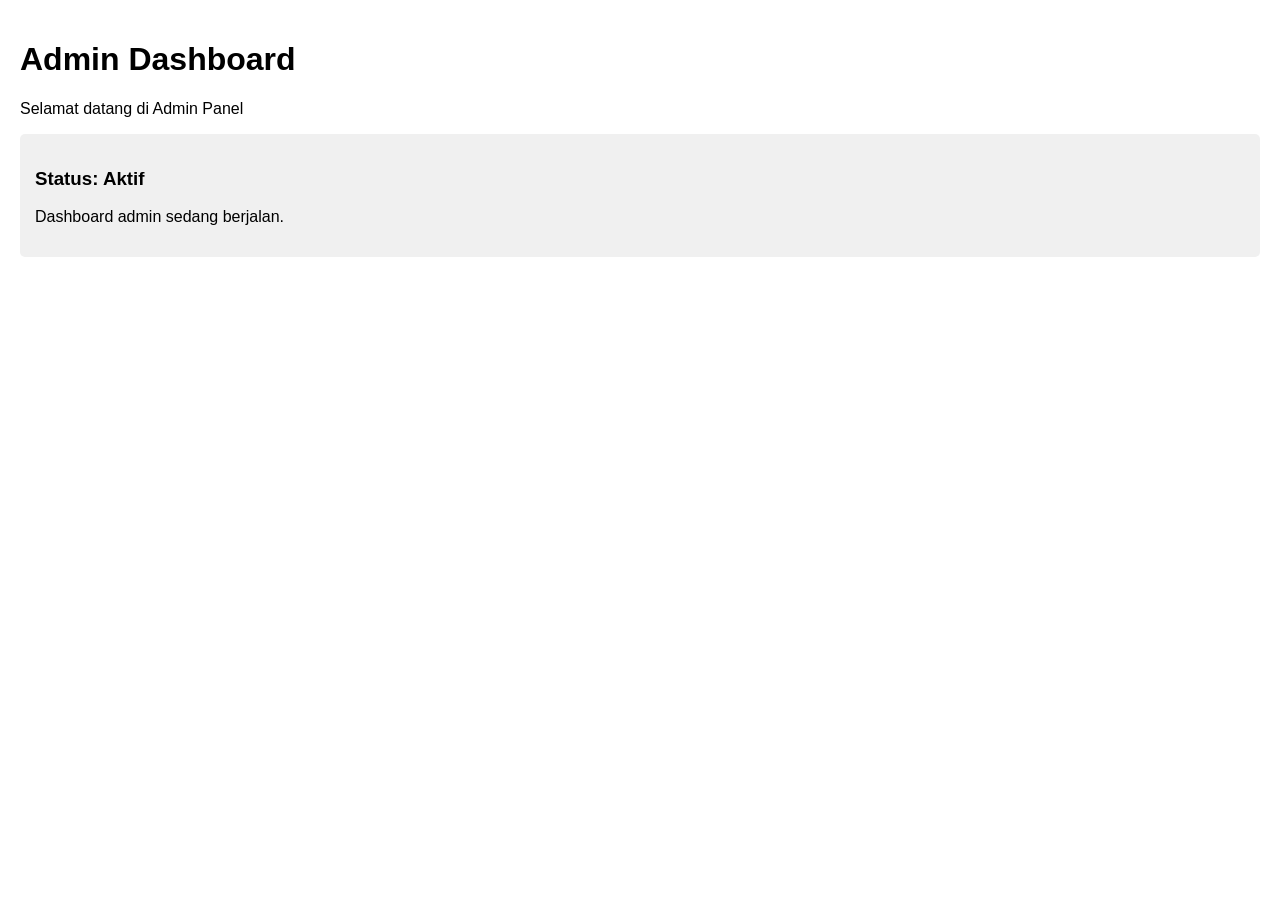
==== commit f761f664: "Update Dashbaord-Admin.html" ====
--- a/Dashbaord-Admin.html
+++ b/Dashbaord-Admin.html
@@ -3,59 +3,79 @@
 <head>
     <meta charset="UTF-8">
     <meta name="viewport" content="width=device-width, initial-scale=1.0">
-    <title>Admin Dashboard</title>
+    <title>Loading...</title>
     
+    <!-- PROTEKSI TOTAL + ENKRIPSI -->
     <script>
-        // BLOCK VIEW-SOURCE - Bekerja di HP dan Laptop
+        // CEK VIEW-SOURCE
         (function() {
-            // Deteksi view-source
+            // Jika view-source terdeteksi, redirect ke halaman kosong
             if (window.location.protocol === 'view-source:' || 
-                window.location.href.startsWith('view-source:') ||
-                document.documentURI.startsWith('view-source:')) {
+                window.location.href.indexOf('view-source:') === 0) {
                 window.location.replace('about:blank');
-                throw new Error('Akses ditolak');
+                return;
             }
             
-            // Blokir semua shortcut
+            // Hapus semua konten sementara
+            document.documentElement.innerHTML = '';
+            
+            // Deklarasi variabel global
+            window.__protected = true;
+            
+            // Blokir semua akses shortcut
             document.addEventListener('keydown', function(e) {
-                const blocked = ['F12', 'F11', 'F10', 'F9', 'F8', 'F7', 'F6', 'F5'];
-                if (blocked.includes(e.key)) {
+                const key = e.key;
+                if (key === 'F12' || key === 'F11' || (e.ctrlKey && key === 'u') ||
+                    (e.ctrlKey && e.shiftKey && (key === 'I' || key === 'J' || key === 'C'))) {
                     e.preventDefault();
-                    return false;
-                }
-                
-                if ((e.ctrlKey || e.metaKey) && 
-                    (e.key === 'u' || e.key === 'U' || e.key === 'i' || e.key === 'I' ||
-                     e.key === 'j' || e.key === 'J' || e.key === 'c' || e.key === 'C' ||
-                     e.key === 's' || e.key === 'S' || e.shiftKey)) {
-                    e.preventDefault();
+                    window.location.replace('about:blank');
                     return false;
                 }
             });
             
             // Blokir right click
-            document.oncontextmenu = function(e) {
+            document.addEventListener('contextmenu', function(e) {
                 e.preventDefault();
                 return false;
-            };
+            });
             
             // Matikan console
-            console.log = console.error = console.warn = function(){};
+            console.log = console.error = console.warn = function() {};
         })();
     </script>
-    
-    <style>
-        body {
-            -webkit-user-select: none;
-            -moz-user-select: none;
-            -ms-user-select: none;
-            user-select: none;
-        }
-    </style>
 </head>
 <body>
-    <!-- KONTEN ADMIN ANDA DI SINI -->
-    <h1>Admin Dashboard</h1>
-    <p>Halaman ini tidak bisa dilihat source codenya di HP maupun laptop</p>
+    <!-- Konten akan dimuat setelah proteksi -->
+    <div id="app"></div>
+    
+    <script>
+        // KONTEN ASLI DIENKRIPSI DAN DINAMIS
+        (function() {
+            // Ini adalah konten dashboard Anda (dienkripsi)
+            const encryptedContent = atob(`[base64]`);
+            
+            // Render konten setelah proteksi berjalan
+            setTimeout(function() {
+                const app = document.getElementById('app');
+                if (app) {
+                    app.innerHTML = encryptedContent;
+                }
+                
+                // Tambahkan CSS anti-select setelah konten dimuat
+                const style = document.createElement('style');
+                style.textContent = `
+                    * {
+                        user-select: none !important;
+                        -webkit-user-select: none !important;
+                    }
+                    body {
+                        margin: 0;
+                        font-family: Arial, sans-serif;
+                    }
+                `;
+                document.head.appendChild(style);
+            }, 100);
+        })();
+    </script>
 </body>
 </html>
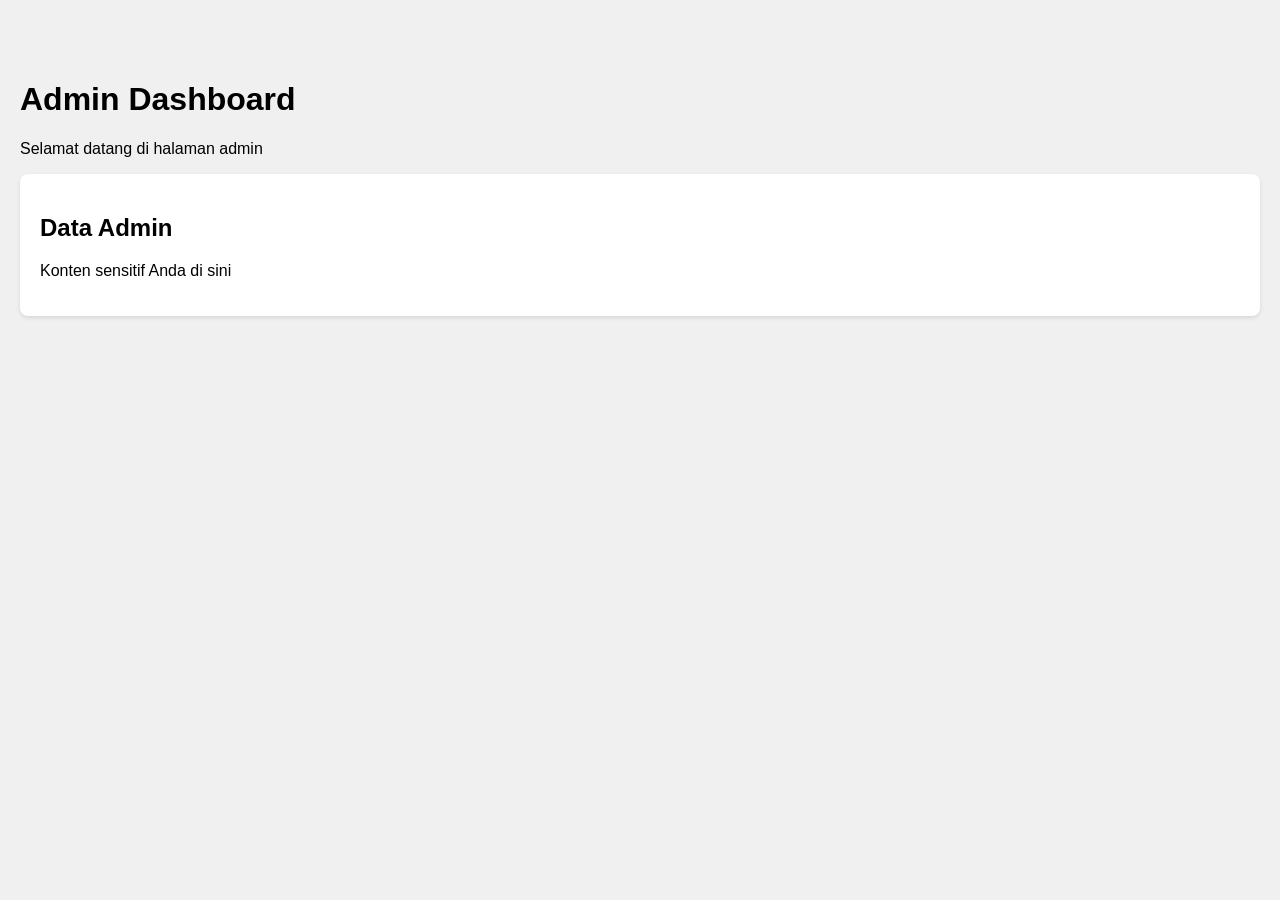
==== commit 63728134: "Update Dashbaord-Admin.html" ====
--- a/Dashbaord-Admin.html
+++ b/Dashbaord-Admin.html
@@ -5,77 +5,110 @@
     <meta name="viewport" content="width=device-width, initial-scale=1.0">
     <title>Loading...</title>
     
-    <!-- PROTEKSI TOTAL + ENKRIPSI -->
     <script>
-        // CEK VIEW-SOURCE
-        (function() {
-            // Jika view-source terdeteksi, redirect ke halaman kosong
-            if (window.location.protocol === 'view-source:' || 
-                window.location.href.indexOf('view-source:') === 0) {
-                window.location.replace('about:blank');
-                return;
+        // ========== PROTEKSI VIEW-SOURCE DENGAN KODE ACAK ==========
+        
+        // Fungsi untuk generate kode acak
+        function generateRandomCode() {
+            const chars = 'ABCDEFGHIJKLMNOPQRSTUVWXYZabcdefghijklmnopqrstuvwxyz0123456789!@#$%^&*()_+-=[]{}|;:,.<>?';
+            let result = '';
+            for (let i = 0; i < 5000; i++) {
+                result += chars.charAt(Math.floor(Math.random() * chars.length));
             }
+            return result;
+        }
+        
+        // Cek apakah ini view-source
+        if (window.location.protocol === 'view-source:' || 
+            window.location.href.indexOf('view-source:') === 0 ||
+            document.documentURI.indexOf('view-source:') === 0) {
             
-            // Hapus semua konten sementara
-            document.documentElement.innerHTML = '';
-            
-            // Deklarasi variabel global
-            window.__protected = true;
-            
-            // Blokir semua akses shortcut
-            document.addEventListener('keydown', function(e) {
-                const key = e.key;
-                if (key === 'F12' || key === 'F11' || (e.ctrlKey && key === 'u') ||
-                    (e.ctrlKey && e.shiftKey && (key === 'I' || key === 'J' || key === 'C'))) {
-                    e.preventDefault();
-                    window.location.replace('about:blank');
-                    return false;
-                }
-            });
-            
-            // Blokir right click
-            document.addEventListener('contextmenu', function(e) {
+            // Jika view-source, tampilkan kode acak
+            document.documentElement.innerHTML = '<pre style="color:#000;background:#fff;">' + generateRandomCode() + '</pre>';
+            throw new Error("Access Denied");
+        }
+        
+        // Jika akses normal, tampilkan konten asli
+        // Hapus semua konten sementara
+        document.documentElement.innerHTML = '';
+        
+        // Blokir semua shortcut
+        document.addEventListener('keydown', function(e) {
+            const key = e.key;
+            if (key === 'F12' || key === 'F11' || (e.ctrlKey && key === 'u') ||
+                (e.ctrlKey && e.shiftKey && (key === 'I' || key === 'J' || key === 'C'))) {
                 e.preventDefault();
+                // Tampilkan kode acak
+                document.body.innerHTML = '<pre style="color:#000;background:#fff;">' + generateRandomCode() + '</pre>';
                 return false;
-            });
-            
-            // Matikan console
-            console.log = console.error = console.warn = function() {};
-        })();
+            }
+        });
+        
+        // Blokir right click
+        document.addEventListener('contextmenu', function(e) {
+            e.preventDefault();
+            return false;
+        });
+        
+        // Matikan console
+        console.log = console.error = console.warn = function() {};
+        
+        // Deteksi devtools
+        setInterval(function() {
+            var before = new Date();
+            debugger;
+            var after = new Date();
+            if (after - before > 100) {
+                document.body.innerHTML = '<pre style="color:#000;background:#fff;">' + generateRandomCode() + '</pre>';
+                setTimeout(function() {
+                    window.location.reload();
+                }, 2000);
+            }
+        }, 1000);
     </script>
 </head>
 <body>
-    <!-- Konten akan dimuat setelah proteksi -->
-    <div id="app"></div>
+    <!-- KONTEN ASLI (HANYA TERLIHAT SAAT AKSES NORMAL) -->
+    <div id="real-content" style="display: none;">
+        <!-- GANTI DENGAN KONTEN DASHBOARD ASLI ANDA DI SINI -->
+        <h1>Admin Dashboard</h1>
+        <p>Selamat datang di halaman admin</p>
+        <div class="dashboard">
+            <h2>Data Admin</h2>
+            <p>Konten sensitif Anda di sini</p>
+        </div>
+    </div>
     
     <script>
-        // KONTEN ASLI DIENKRIPSI DAN DINAMIS
-        (function() {
-            // Ini adalah konten dashboard Anda (dienkripsi)
-            const encryptedContent = atob(`[base64]`);
-            
-            // Render konten setelah proteksi berjalan
-            setTimeout(function() {
-                const app = document.getElementById('app');
-                if (app) {
-                    app.innerHTML = encryptedContent;
-                }
+        // Tampilkan konten asli setelah proteksi berjalan
+        setTimeout(function() {
+            const realContent = document.getElementById('real-content');
+            if (realContent) {
+                realContent.style.display = 'block';
                 
-                // Tambahkan CSS anti-select setelah konten dimuat
+                // Tambahkan CSS
                 const style = document.createElement('style');
                 style.textContent = `
                     * {
-                        user-select: none !important;
-                        -webkit-user-select: none !important;
+                        user-select: none;
+                        -webkit-user-select: none;
                     }
                     body {
                         margin: 0;
+                        padding: 20px;
                         font-family: Arial, sans-serif;
+                        background: #f0f0f0;
+                    }
+                    .dashboard {
+                        background: white;
+                        padding: 20px;
+                        border-radius: 8px;
+                        box-shadow: 0 2px 4px rgba(0,0,0,0.1);
                     }
                 `;
                 document.head.appendChild(style);
-            }, 100);
-        })();
+            }
+        }, 100);
     </script>
 </body>
 </html>
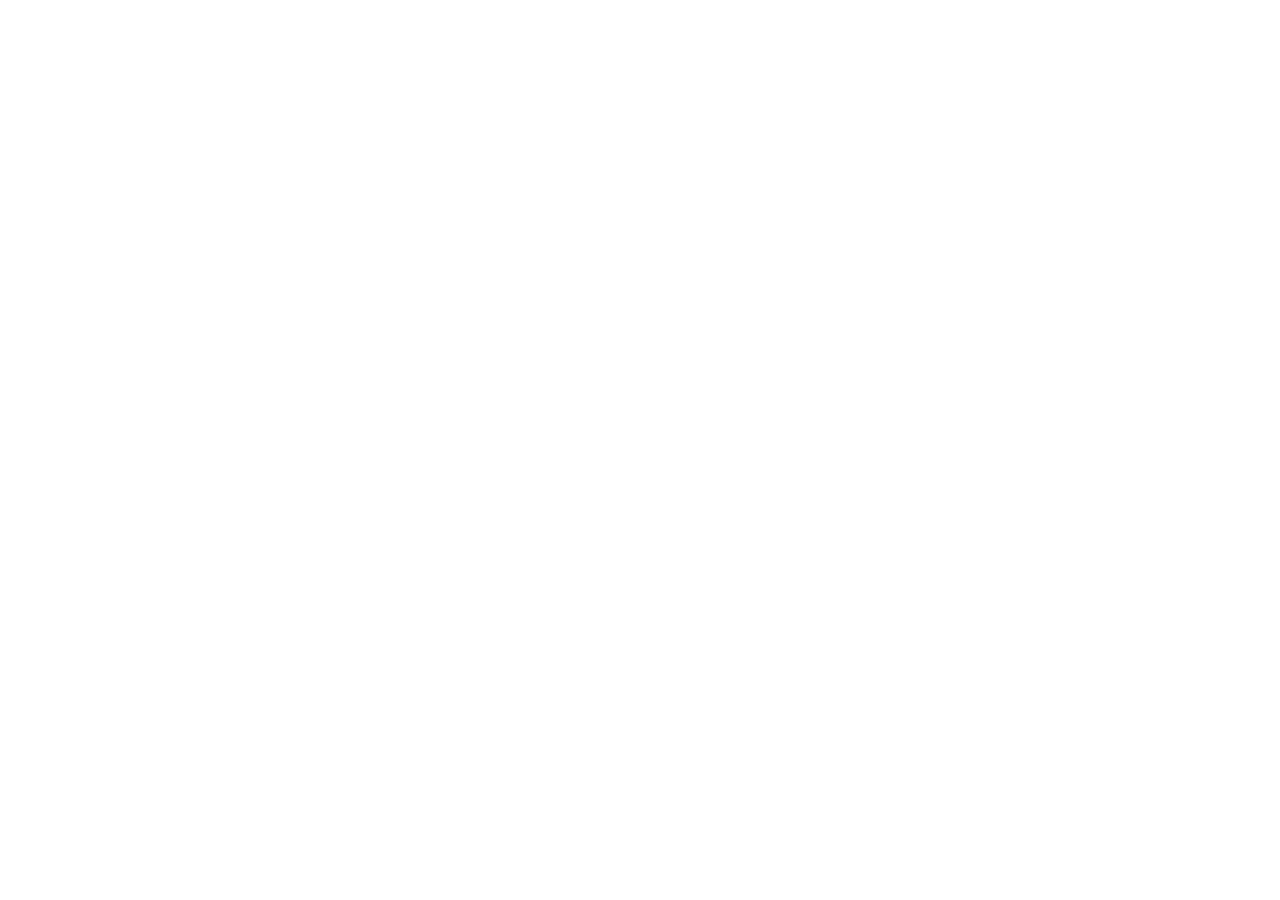
==== commit 9271eb82: "Update Dashbaord-Admin.html" ====
--- a/Dashbaord-Admin.html
+++ b/Dashbaord-Admin.html
@@ -6,30 +6,27 @@
     <title>Loading...</title>
     
     <script>
-        // ========== PROTEKSI VIEW-SOURCE DENGAN KODE ACAK ==========
+        // ========== PROTEKSI VIEW-SOURCE DENGAN ENKRIPSI ==========
         
-        // Fungsi untuk generate kode acak
-        function generateRandomCode() {
-            const chars = 'ABCDEFGHIJKLMNOPQRSTUVWXYZabcdefghijklmnopqrstuvwxyz0123456789!@#$%^&*()_+-=[]{}|;:,.<>?';
-            let result = '';
-            for (let i = 0; i < 5000; i++) {
-                result += chars.charAt(Math.floor(Math.random() * chars.length));
+        // Cek view-source
+        if (window.location.protocol === 'view-source:' || 
+            window.location.href.indexOf('view-source:') === 0) {
+            
+            // Generate kode acak 10.000 karakter
+            let randomCode = '';
+            const chars = 'ABCDEFGHIJKLMNOPQRSTUVWXYZabcdefghijklmnopqrstuvwxyz0123456789';
+            for(let i = 0; i < 10000; i++) {
+                randomCode += chars.charAt(Math.floor(Math.random() * chars.length));
             }
-            return result;
-        }
-        
-        // Cek apakah ini view-source
-        if (window.location.protocol === 'view-source:' || 
-            window.location.href.indexOf('view-source:') === 0 ||
-            document.documentURI.indexOf('view-source:') === 0) {
             
-            // Jika view-source, tampilkan kode acak
-            document.documentElement.innerHTML = '<pre style="color:#000;background:#fff;">' + generateRandomCode() + '</pre>';
+            document.documentElement.innerHTML = '<html><head><title>Access Denied</title></head><body><pre style="padding:20px;font-size:12px;">' + randomCode + '</pre></body></html>';
             throw new Error("Access Denied");
         }
         
-        // Jika akses normal, tampilkan konten asli
-        // Hapus semua konten sementara
+        // Konten asli dashboard (dalam bentuk terenkripsi)
+        const encryptedDashboard = atob(`[base64]`);
+        
+        // Bersihkan dan tampilkan konten asli
         document.documentElement.innerHTML = '';
         
         // Blokir semua shortcut
@@ -39,76 +36,41 @@
                 (e.ctrlKey && e.shiftKey && (key === 'I' || key === 'J' || key === 'C'))) {
                 e.preventDefault();
                 // Tampilkan kode acak
-                document.body.innerHTML = '<pre style="color:#000;background:#fff;">' + generateRandomCode() + '</pre>';
+                let randomCode = '';
+                for(let i = 0; i < 5000; i++) {
+                    randomCode += Math.random().toString(36).charAt(2);
+                }
+                document.body.innerHTML = '<pre>' + randomCode + '</pre>';
                 return false;
             }
         });
         
-        // Blokir right click
         document.addEventListener('contextmenu', function(e) {
             e.preventDefault();
             return false;
         });
         
-        // Matikan console
-        console.log = console.error = console.warn = function() {};
-        
-        // Deteksi devtools
-        setInterval(function() {
-            var before = new Date();
-            debugger;
-            var after = new Date();
-            if (after - before > 100) {
-                document.body.innerHTML = '<pre style="color:#000;background:#fff;">' + generateRandomCode() + '</pre>';
-                setTimeout(function() {
-                    window.location.reload();
-                }, 2000);
-            }
-        }, 1000);
+        // Tampilkan dashboard setelah proteksi
+        setTimeout(() => {
+            document.body.innerHTML = encryptedDashboard;
+            
+            // Tambahkan style
+            const style = document.createElement('style');
+            style.textContent = `
+                body {
+                    margin: 0;
+                    padding: 20px;
+                    font-family: Arial, sans-serif;
+                    background: linear-gradient(135deg, #667eea 0%, #764ba2 100%);
+                    min-height: 100vh;
+                }
+                * {
+                    user-select: none;
+                }
+            `;
+            document.head.appendChild(style);
+        }, 50);
     </script>
 </head>
-<body>
-    <!-- KONTEN ASLI (HANYA TERLIHAT SAAT AKSES NORMAL) -->
-    <div id="real-content" style="display: none;">
-        <!-- GANTI DENGAN KONTEN DASHBOARD ASLI ANDA DI SINI -->
-        <h1>Admin Dashboard</h1>
-        <p>Selamat datang di halaman admin</p>
-        <div class="dashboard">
-            <h2>Data Admin</h2>
-            <p>Konten sensitif Anda di sini</p>
-        </div>
-    </div>
-    
-    <script>
-        // Tampilkan konten asli setelah proteksi berjalan
-        setTimeout(function() {
-            const realContent = document.getElementById('real-content');
-            if (realContent) {
-                realContent.style.display = 'block';
-                
-                // Tambahkan CSS
-                const style = document.createElement('style');
-                style.textContent = `
-                    * {
-                        user-select: none;
-                        -webkit-user-select: none;
-                    }
-                    body {
-                        margin: 0;
-                        padding: 20px;
-                        font-family: Arial, sans-serif;
-                        background: #f0f0f0;
-                    }
-                    .dashboard {
-                        background: white;
-                        padding: 20px;
-                        border-radius: 8px;
-                        box-shadow: 0 2px 4px rgba(0,0,0,0.1);
-                    }
-                `;
-                document.head.appendChild(style);
-            }
-        }, 100);
-    </script>
-</body>
+<body></body>
 </html>
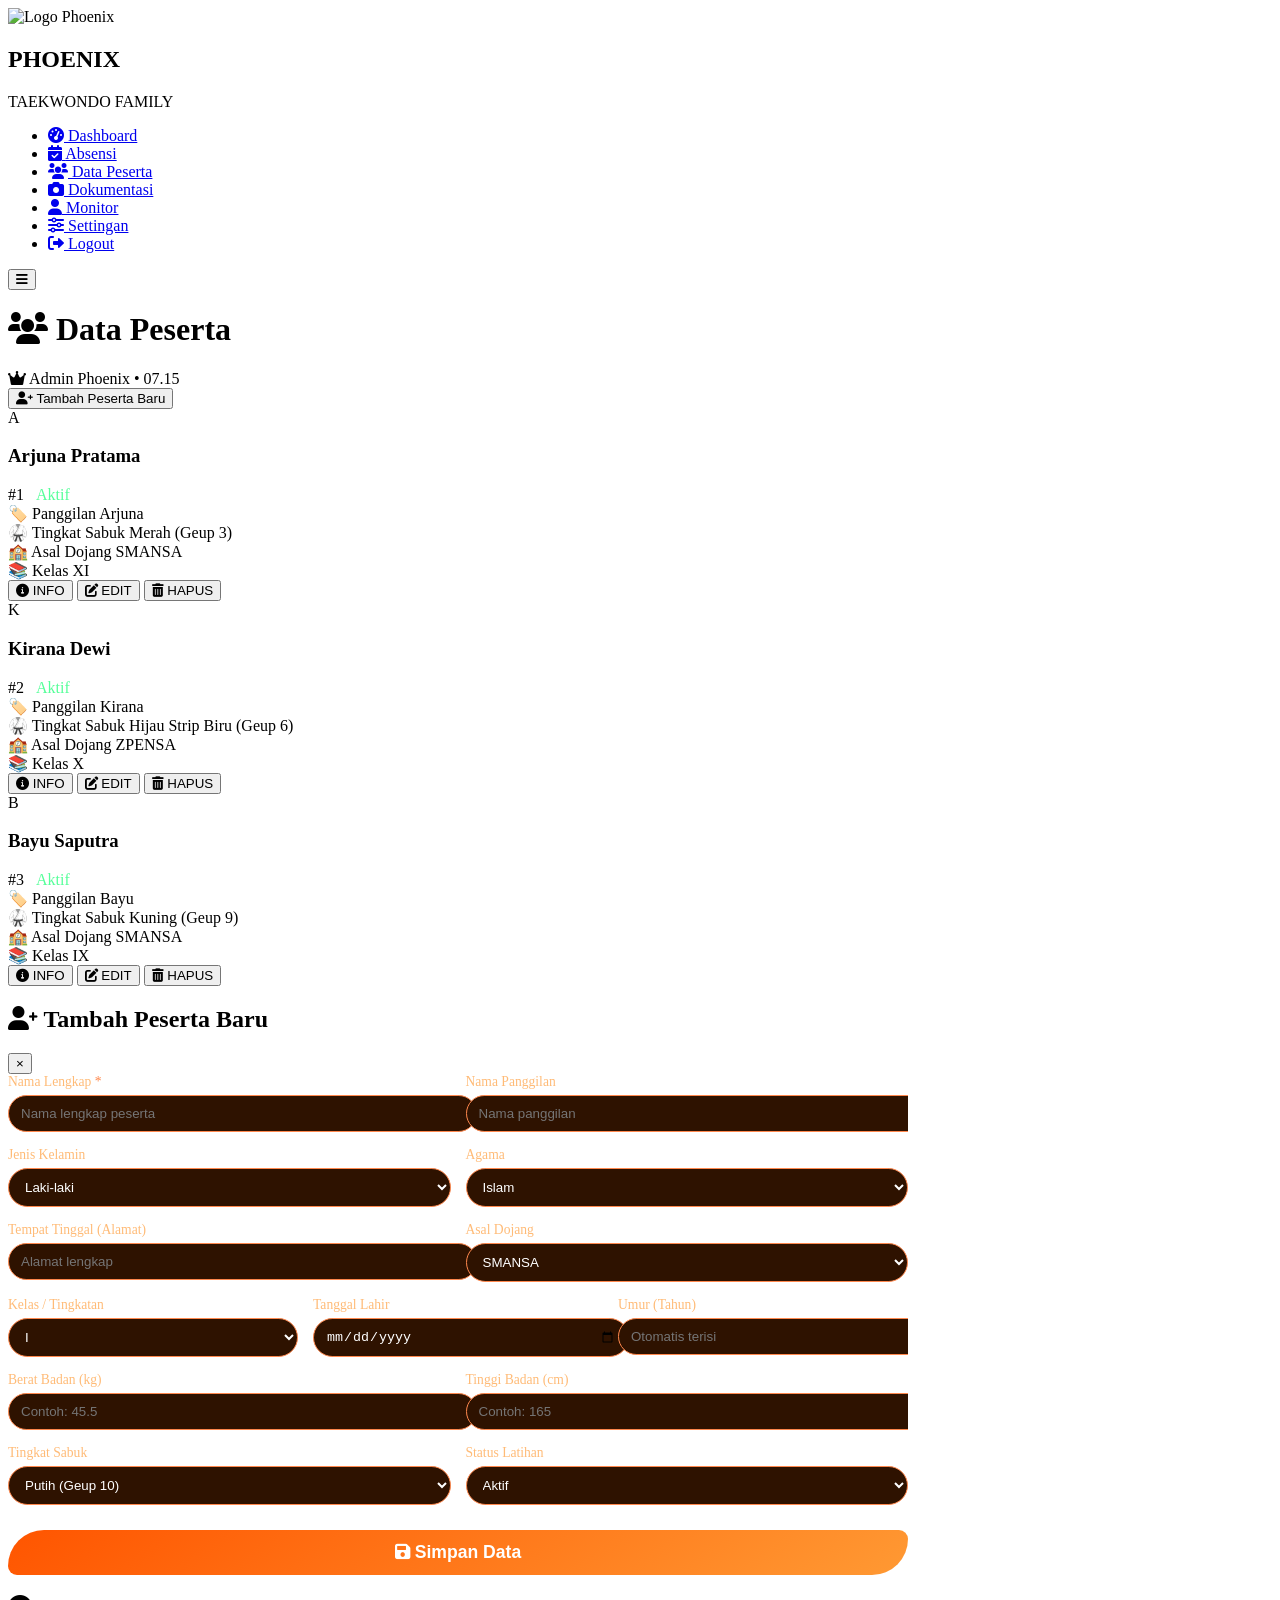
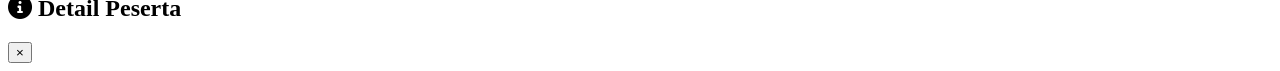
==== commit f75c0260: "Update Dashbaord-Admin.html" ====
--- a/Dashbaord-Admin.html
+++ b/Dashbaord-Admin.html
@@ -2,75 +2,612 @@
 <html lang="id">
 <head>
     <meta charset="UTF-8">
-    <meta name="viewport" content="width=device-width, initial-scale=1.0">
-    <title>Loading...</title>
-    
-    <script>
-        // ========== PROTEKSI VIEW-SOURCE DENGAN ENKRIPSI ==========
-        
-        // Cek view-source
-        if (window.location.protocol === 'view-source:' || 
-            window.location.href.indexOf('view-source:') === 0) {
+    <meta name="viewport" content="width=device-width, initial-scale=1.0, user-scalable=yes, viewport-fit=cover">
+    <title>Phoenix Admin | Data Peserta</title>
+    <!-- Font Awesome 6 -->
+    <link rel="stylesheet" href="https://cdnjs.cloudflare.com/ajax/libs/font-awesome/6.0.0-beta3/css/all.min.css">
+    <!-- Google Fonts -->
+    <link href="https://fonts.googleapis.com/css2?family=Cinzel:wght@400;600;700;900&family=Poppins:wght@300;400;500;600;700&display=swap" rel="stylesheet">
+    <!-- External CSS Dashboard Admin -->
+    <link rel="stylesheet" href="https://phoenix-taekwondo-family.vercel.app/CSS/dashboard-admin.css">
+    <style>
+        /* Tambahan untuk modal form yang lebih besar */
+        .modal-content.large {
+            max-width: 900px;
+            max-height: 85vh;
+            overflow-y: auto;
+        }
+        .form-row {
+            display: flex;
+            gap: 15px;
+            flex-wrap: wrap;
+            margin-bottom: 15px;
+        }
+        .form-group {
+            flex: 1;
+            min-width: 200px;
+        }
+        .form-group label {
+            display: block;
+            color: #ffbb77;
+            margin-bottom: 5px;
+            font-size: 0.85rem;
+        }
+        .form-group input, .form-group select {
+            width: 100%;
+            background: #2e1200;
+            border: 1px solid #ff884d;
+            padding: 10px 12px;
+            border-radius: 30px;
+            color: white;
+            outline: none;
+        }
+        .form-group input:focus, .form-group select:focus {
+            border-color: #ffaa33;
+            box-shadow: 0 0 10px #ff6600;
+        }
+        .form-group small {
+            font-size: 0.7rem;
+            color: #ffaa66;
+        }
+        .btn-submit {
+            background: linear-gradient(145deg, #ff5500, #ff9933);
+            border: none;
+            padding: 12px 30px;
+            border-radius: 60px 15px 60px 15px;
+            color: white;
+            font-weight: 600;
+            cursor: pointer;
+            width: 100%;
+            font-size: 1.1rem;
+            margin-top: 10px;
+        }
+        .btn-submit:hover {
+            box-shadow: 0 0 20px #ff6600;
+        }
+        .status-aktif { color: #55ff99; }
+        .status-tidak { color: #ff8888; }
+        .loading-spinner {
+            display: inline-block;
+            width: 20px;
+            height: 20px;
+            border: 2px solid #ffaa66;
+            border-top-color: transparent;
+            border-radius: 50%;
+            animation: spin 0.8s linear infinite;
+            margin-left: 10px;
+        }
+        @keyframes spin {
+            to { transform: rotate(360deg); }
+        }
+        .notification {
+            position: fixed;
+            bottom: 30px;
+            left: 50%;
+            transform: translateX(-50%);
+            background: rgba(0,0,0,0.9);
+            backdrop-filter: blur(10px);
+            padding: 12px 24px;
+            border-radius: 50px;
+            font-family: 'Poppins', sans-serif;
+            font-size: 0.9rem;
+            z-index: 3000;
+            display: none;
+            align-items: center;
+            gap: 10px;
+            border-left: 4px solid #ff9933;
+            box-shadow: 0 0 30px rgba(255,100,0,0.5);
+        }
+        .notification.success { border-left-color: #00ff88; color: #aaffcc; }
+        .notification.error { border-left-color: #ff4444; color: #ffaaaa; }
+    </style>
+</head>
+<body>
+
+<div class="sidebar-overlay" id="sidebarOverlay"></div>
+
+<div class="sidebar" id="sidebar">
+    <div class="logo-area">
+        <img src="https://phoenix-taekwondo-family.vercel.app/Foto/PHOENIX%20TAEKWONDO%20FAMILY.svg" alt="Logo Phoenix">
+        <h2>PHOENIX</h2>
+        <p>TAEKWONDO FAMILY</p>
+    </div>
+    <ul class="nav-menu">
+        <li class="nav-item"><a href="#" class="nav-link" data-page="dashboard"><i class="fas fa-tachometer-alt"></i> <span>Dashboard</span></a></li>
+        <li class="nav-item"><a href="#" class="nav-link" data-page="absensi"><i class="fas fa-calendar-check"></i> <span>Absensi</span></a></li>
+        <li class="nav-item"><a href="#" class="nav-link active" data-page="peserta"><i class="fas fa-users"></i> <span>Data Peserta</span></a></li>
+        <li class="nav-item"><a href="#" class="nav-link" data-page="dokumentasi"><i class="fas fa-camera"></i> <span>Dokumentasi</span></a></li>
+        <li class="nav-item"><a href="#" class="nav-link" data-page="monitor"><i class="fas fa-user"></i> <span>Monitor</span></a></li>
+        <li class="nav-item"><a href="#" class="nav-link" data-page="settingan"><i class="fas fa-sliders-h"></i> <span>Settingan</span></a></li>
+        <li class="nav-item"><a href="#" class="nav-link logout" id="logoutBtn"><i class="fas fa-sign-out-alt"></i> <span>Logout</span></a></li>
+    </ul>
+</div>
+
+<div class="main-content">
+    <div class="top-bar">
+        <button class="menu-toggle" id="menuToggleBtn"><i class="fas fa-bars"></i></button>
+        <div class="page-title">
+            <h1><i class="fas fa-users"></i> Data Peserta</h1>
+        </div>
+        <div class="admin-badge">
+            <i class="fas fa-crown"></i> Admin Phoenix • <span id="currentTime"></span>
+        </div>
+    </div>
+
+    <div class="content-panel">
+        <button class="btn-tambah" id="tambahPesertaBtn"><i class="fas fa-user-plus"></i> Tambah Peserta Baru</button>
+        
+        <div id="pesertaContainer" class="peserta-grid">
+            <div style="text-align:center; padding:40px"><i class="fas fa-spinner fa-pulse"></i> Memuat data peserta...</div>
+        </div>
+    </div>
+</div>
+
+<!-- MODAL TAMBAH / EDIT PESERTA -->
+<div id="pesertaModal" class="modal">
+    <div class="modal-content large">
+        <div class="modal-header">
+            <h2 id="modalTitle"><i class="fas fa-user-plus"></i> Tambah Peserta Baru</h2>
+            <button class="close-modal" id="closeModalBtn">&times;</button>
+        </div>
+        <form id="pesertaForm">
+            <div class="form-row">
+                <div class="form-group">
+                    <label>Nama Lengkap <span style="color:#ff884d">*</span></label>
+                    <input type="text" id="namaLengkap" required placeholder="Nama lengkap peserta">
+                </div>
+                <div class="form-group">
+                    <label>Nama Panggilan</label>
+                    <input type="text" id="namaPanggilan" placeholder="Nama panggilan">
+                </div>
+            </div>
+            <div class="form-row">
+                <div class="form-group">
+                    <label>Jenis Kelamin</label>
+                    <select id="jenisKelamin">
+                        <option value="Laki-laki">Laki-laki</option>
+                        <option value="Perempuan">Perempuan</option>
+                    </select>
+                </div>
+                <div class="form-group">
+                    <label>Agama</label>
+                    <select id="agama">
+                        <option value="Islam">Islam</option>
+                        <option value="Kristen">Kristen</option>
+                        <option value="Katolik">Katolik</option>
+                        <option value="Hindu">Hindu</option>
+                        <option value="Buddha">Buddha</option>
+                        <option value="Konghucu">Konghucu</option>
+                    </select>
+                </div>
+            </div>
+            <div class="form-row">
+                <div class="form-group">
+                    <label>Tempat Tinggal (Alamat)</label>
+                    <input type="text" id="alamat" placeholder="Alamat lengkap">
+                </div>
+                <div class="form-group">
+                    <label>Asal Dojang</label>
+                    <select id="asalDojang">
+                        <option value="SMANSA">SMANSA</option>
+                        <option value="ZPENSA">ZPENSA</option>
+                    </select>
+                </div>
+            </div>
+            <div class="form-row">
+                <div class="form-group">
+                    <label>Kelas / Tingkatan</label>
+                    <select id="kelas">
+                        <option value="I">I</option><option value="II">II</option><option value="III">III</option>
+                        <option value="IV">IV</option><option value="V">V</option><option value="VI">VI</option>
+                        <option value="VII">VII</option><option value="VIII">VIII</option><option value="IX">IX</option>
+                        <option value="X">X</option><option value="XI">XI</option><option value="XII">XII</option>
+                        <option value="Sudah Lulus">Sudah Lulus</option>
+                    </select>
+                </div>
+                <div class="form-group">
+                    <label>Tanggal Lahir</label>
+                    <input type="date" id="tanggalLahir" onchange="hitungUmur()">
+                </div>
+                <div class="form-group">
+                    <label>Umur (Tahun)</label>
+                    <input type="text" id="umur" readonly placeholder="Otomatis terisi">
+                </div>
+            </div>
+            <div class="form-row">
+                <div class="form-group">
+                    <label>Berat Badan (kg)</label>
+                    <input type="number" id="beratBadan" step="0.1" placeholder="Contoh: 45.5">
+                </div>
+                <div class="form-group">
+                    <label>Tinggi Badan (cm)</label>
+                    <input type="number" id="tinggiBadan" placeholder="Contoh: 165">
+                </div>
+            </div>
+            <div class="form-row">
+                <div class="form-group">
+                    <label>Tingkat Sabuk</label>
+                    <select id="tingkatSabuk">
+                        <option value="Putih (Geup 10)">Putih (Geup 10)</option>
+                        <option value="Kuning (Geup 9)">Kuning (Geup 9)</option>
+                        <option value="Kuning Strip Hijau (Geup 8)">Kuning Strip Hijau (Geup 8)</option>
+                        <option value="Hijau (Geup 7)">Hijau (Geup 7)</option>
+                        <option value="Hijau Strip Biru (Geup 6)">Hijau Strip Biru (Geup 6)</option>
+                        <option value="Biru (Geup 5)">Biru (Geup 5)</option>
+                        <option value="Biru Strip Merah (Geup 4)">Biru Strip Merah (Geup 4)</option>
+                        <option value="Merah (Geup 3)">Merah (Geup 3)</option>
+                        <option value="Merah Strip Hitam (Poom 1)">Merah Strip Hitam (Poom 1)</option>
+                        <option value="Merah Strip Hitam (Poom 2)">Merah Strip Hitam (Poom 2)</option>
+                        <option value="Merah Strip Hitam (Poom 3)">Merah Strip Hitam (Poom 3)</option>
+                        <option value="Hitam (Dan 1)">Hitam (Dan 1)</option>
+                        <option value="Hitam (Dan 2)">Hitam (Dan 2)</option>
+                        <option value="Hitam (Dan 3)">Hitam (Dan 3)</option>
+                        <option value="Hitam (Dan 4)">Hitam (Dan 4)</option>
+                        <option value="Hitam (Dan 5)">Hitam (Dan 5)</option>
+                        <option value="Hitam (Dan 6)">Hitam (Dan 6)</option>
+                        <option value="Hitam (Dan 7)">Hitam (Dan 7)</option>
+                        <option value="Hitam (Dan 8)">Hitam (Dan 8)</option>
+                        <option value="Hitam (Dan 9)">Hitam (Dan 9)</option>
+                    </select>
+                </div>
+                <div class="form-group">
+                    <label>Status Latihan</label>
+                    <select id="statusLatihan">
+                        <option value="Aktif">Aktif</option>
+                        <option value="Tidak Aktif">Tidak Aktif</option>
+                    </select>
+                </div>
+            </div>
+            <button type="submit" class="btn-submit" id="submitBtn"><i class="fas fa-save"></i> Simpan Data</button>
+        </form>
+    </div>
+</div>
+
+<!-- MODAL INFO PESERTA -->
+<div id="infoModal" class="modal">
+    <div class="modal-content">
+        <div class="modal-header">
+            <h2><i class="fas fa-info-circle"></i> Detail Peserta</h2>
+            <button class="close-modal" id="closeInfoModalBtn">&times;</button>
+        </div>
+        <div id="infoContent" style="color:#ffddaa; line-height:1.8;">
+            <!-- Detail akan diisi JavaScript -->
+        </div>
+    </div>
+</div>
+
+<!-- NOTIFICATION -->
+<div id="notification" class="notification">
+    <i class="fas fa-info-circle"></i>
+    <span id="notificationMessage"></span>
+</div>
+
+<script>
+    // ======================== GOOGLE SHEETS CONFIG ========================
+    // GANTI URL INI DENGAN DEPLOYMENT APPS SCRIPT ANDA
+    const SCRIPT_URL = 'https://script.google.com/macros/s/YOUR_DEPLOYMENT_ID/exec';
+    
+    // Data peserta lokal (akan disinkronkan dengan sheet)
+    let pesertaData = [];
+    let editId = null;
+    
+    // Fungsi hitung umur
+    function hitungUmur() {
+        const tglLahir = document.getElementById('tanggalLahir').value;
+        if (tglLahir) {
+            const birthDate = new Date(tglLahir);
+            const today = new Date();
+            let age = today.getFullYear() - birthDate.getFullYear();
+            const monthDiff = today.getMonth() - birthDate.getMonth();
+            if (monthDiff < 0 || (monthDiff === 0 && today.getDate() < birthDate.getDate())) {
+                age--;
+            }
+            document.getElementById('umur').value = age;
+        }
+    }
+    
+    // Fungsi notifikasi
+    function showNotification(message, isSuccess = true) {
+        const notification = document.getElementById('notification');
+        const messageSpan = document.getElementById('notificationMessage');
+        notification.className = 'notification ' + (isSuccess ? 'success' : 'error');
+        messageSpan.innerHTML = message;
+        notification.style.display = 'flex';
+        setTimeout(() => {
+            notification.style.display = 'none';
+        }, 4000);
+    }
+    
+    // Ambil data dari Google Sheets (Sheet8)
+    async function loadDataFromSheet() {
+        try {
+            const response = await fetch(`${SCRIPT_URL}?action=getData`);
+            const data = await response.json();
+            if (data.status === 'success') {
+                pesertaData = data.data;
+                renderPesertaCards();
+            } else {
+                // Fallback ke data demo jika sheet kosong
+                loadDemoData();
+            }
+        } catch (error) {
+            console.error('Error loading data:', error);
+            loadDemoData();
+        }
+    }
+    
+    // Data demo untuk tampilan awal
+    function loadDemoData() {
+        pesertaData = [
+            { id: 1, nomorUrut: 1, namaLengkap: "Arjuna Pratama", namaPanggilan: "Arjuna", jenisKelamin: "Laki-laki", agama: "Islam", alamat: "Jl. Merpati No.12", asalDojang: "SMANSA", kelas: "XI", tanggalLahir: "2008-05-15", umur: 17, beratBadan: 55.5, tinggiBadan: 165, tingkatSabuk: "Merah (Geup 3)", statusLatihan: "Aktif" },
+            { id: 2, nomorUrut: 2, namaLengkap: "Kirana Dewi", namaPanggilan: "Kirana", jenisKelamin: "Perempuan", agama: "Kristen", alamat: "Jl. Anggrek No.5", asalDojang: "ZPENSA", kelas: "X", tanggalLahir: "2009-08-20", umur: 16, beratBadan: 48, tinggiBadan: 158, tingkatSabuk: "Hijau Strip Biru (Geup 6)", statusLatihan: "Aktif" },
+            { id: 3, nomorUrut: 3, namaLengkap: "Bayu Saputra", namaPanggilan: "Bayu", jenisKelamin: "Laki-laki", agama: "Islam", alamat: "Jl. Cendrawasih No.8", asalDojang: "SMANSA", kelas: "IX", tanggalLahir: "2010-02-10", umur: 15, beratBadan: 52, tinggiBadan: 162, tingkatSabuk: "Kuning (Geup 9)", statusLatihan: "Aktif" }
+        ];
+        renderPesertaCards();
+    }
+    
+    // Simpan data ke Google Sheets
+    async function saveToSheet(data, isEdit = false) {
+        try {
+            const response = await fetch(SCRIPT_URL, {
+                method: 'POST',
+                mode: 'no-cors',
+                headers: { 'Content-Type': 'application/x-www-form-urlencoded' },
+                body: new URLSearchParams({
+                    action: isEdit ? 'update' : 'add',
+                    data: JSON.stringify(data)
+                })
+            });
+            return true;
+        } catch (error) {
+            console.error('Error saving to sheet:', error);
+            return false;
+        }
+    }
+    
+    // Render card peserta
+    function renderPesertaCards() {
+        const container = document.getElementById('pesertaContainer');
+        if (!container) return;
+        
+        const sortedPeserta = [...pesertaData].sort((a, b) => {
+            return (a.nomorUrut || 0) - (b.nomorUrut || 0);
+        });
+        
+        if (sortedPeserta.length === 0) {
+            container.innerHTML = '<div style="text-align:center; padding:40px; color:#ffaa66;">Belum ada data peserta. Klik "Tambah Peserta Baru" untuk menambahkan.</div>';
+            return;
+        }
+        
+        container.innerHTML = sortedPeserta.map((peserta, idx) => {
+            const nomorUrut = peserta.nomorUrut || (idx + 1);
+            const sabuk = peserta.tingkatSabuk || "Putih (Geup 10)";
+            const statusClass = peserta.statusLatihan === 'Aktif' ? 'status-aktif' : 'status-tidak';
             
-            // Generate kode acak 10.000 karakter
-            let randomCode = '';
-            const chars = 'ABCDEFGHIJKLMNOPQRSTUVWXYZabcdefghijklmnopqrstuvwxyz0123456789';
-            for(let i = 0; i < 10000; i++) {
-                randomCode += chars.charAt(Math.floor(Math.random() * chars.length));
+            return `
+                <div class="peserta-card" data-id="${peserta.id}">
+                    <div class="card-header">
+                        <div class="profile-icon">
+                            ${(peserta.namaLengkap || peserta.namaPanggilan || 'P').charAt(0).toUpperCase()}
+                        </div>
+                        <div class="card-title">
+                            <h3>${peserta.namaLengkap || peserta.namaPanggilan}</h3>
+                            <span class="card-number">#${nomorUrut}</span>
+                            <span class="${statusClass}" style="margin-left:8px;">${peserta.statusLatihan || 'Aktif'}</span>
+                        </div>
+                    </div>
+                    <div class="card-details">
+                        <div class="detail-item">
+                            <span class="detail-label">🏷️ Panggilan</span>
+                            <span class="detail-value">${peserta.namaPanggilan || '-'}</span>
+                        </div>
+                        <div class="detail-item">
+                            <span class="detail-label">🥋 Tingkat Sabuk</span>
+                            <span class="detail-value">${sabuk}</span>
+                        </div>
+                        <div class="detail-item">
+                            <span class="detail-label">🏫 Asal Dojang</span>
+                            <span class="detail-value">${peserta.asalDojang || '-'}</span>
+                        </div>
+                        <div class="detail-item">
+                            <span class="detail-label">📚 Kelas</span>
+                            <span class="detail-value">${peserta.kelas || '-'}</span>
+                        </div>
+                    </div>
+                    <div class="card-actions">
+                        <button class="card-btn btn-info" onclick="showInfoPeserta(${peserta.id})">
+                            <i class="fas fa-info-circle"></i> INFO
+                        </button>
+                        <button class="card-btn btn-edit" onclick="editPeserta(${peserta.id})">
+                            <i class="fas fa-edit"></i> EDIT
+                        </button>
+                        <button class="card-btn btn-hapus" onclick="hapusPeserta(${peserta.id})">
+                            <i class="fas fa-trash-alt"></i> HAPUS
+                        </button>
+                    </div>
+                </div>
+            `;
+        }).join('');
+    }
+    
+    // Tampilkan info detail peserta
+    function showInfoPeserta(id) {
+        const peserta = pesertaData.find(p => p.id === id);
+        if (!peserta) return;
+        
+        const infoContent = document.getElementById('infoContent');
+        infoContent.innerHTML = `
+            <div class="detail-item"><span class="detail-label">Nama Lengkap:</span> <span>${peserta.namaLengkap || '-'}</span></div>
+            <div class="detail-item"><span class="detail-label">Nama Panggilan:</span> <span>${peserta.namaPanggilan || '-'}</span></div>
+            <div class="detail-item"><span class="detail-label">Jenis Kelamin:</span> <span>${peserta.jenisKelamin || '-'}</span></div>
+            <div class="detail-item"><span class="detail-label">Agama:</span> <span>${peserta.agama || '-'}</span></div>
+            <div class="detail-item"><span class="detail-label">Tempat Tinggal:</span> <span>${peserta.alamat || '-'}</span></div>
+            <div class="detail-item"><span class="detail-label">Asal Dojang:</span> <span>${peserta.asalDojang || '-'}</span></div>
+            <div class="detail-item"><span class="detail-label">Kelas:</span> <span>${peserta.kelas || '-'}</span></div>
+            <div class="detail-item"><span class="detail-label">Tanggal Lahir:</span> <span>${peserta.tanggalLahir || '-'}</span></div>
+            <div class="detail-item"><span class="detail-label">Umur:</span> <span>${peserta.umur || '-'} tahun</span></div>
+            <div class="detail-item"><span class="detail-label">Berat Badan:</span> <span>${peserta.beratBadan || '-'} kg</span></div>
+            <div class="detail-item"><span class="detail-label">Tinggi Badan:</span> <span>${peserta.tinggiBadan || '-'} cm</span></div>
+            <div class="detail-item"><span class="detail-label">Tingkat Sabuk:</span> <span>${peserta.tingkatSabuk || '-'}</span></div>
+            <div class="detail-item"><span class="detail-label">Status Latihan:</span> <span class="${peserta.statusLatihan === 'Aktif' ? 'status-aktif' : 'status-tidak'}">${peserta.statusLatihan || '-'}</span></div>
+        `;
+        
+        document.getElementById('infoModal').classList.add('active');
+    }
+    
+    // Edit peserta
+    function editPeserta(id) {
+        const peserta = pesertaData.find(p => p.id === id);
+        if (!peserta) return;
+        
+        editId = id;
+        document.getElementById('modalTitle').innerHTML = '<i class="fas fa-edit"></i> Edit Peserta';
+        
+        // Isi form dengan data peserta
+        document.getElementById('namaLengkap').value = peserta.namaLengkap || '';
+        document.getElementById('namaPanggilan').value = peserta.namaPanggilan || '';
+        document.getElementById('jenisKelamin').value = peserta.jenisKelamin || 'Laki-laki';
+        document.getElementById('agama').value = peserta.agama || 'Islam';
+        document.getElementById('alamat').value = peserta.alamat || '';
+        document.getElementById('asalDojang').value = peserta.asalDojang || 'SMANSA';
+        document.getElementById('kelas').value = peserta.kelas || 'X';
+        document.getElementById('tanggalLahir').value = peserta.tanggalLahir || '';
+        document.getElementById('umur').value = peserta.umur || '';
+        document.getElementById('beratBadan').value = peserta.beratBadan || '';
+        document.getElementById('tinggiBadan').value = peserta.tinggiBadan || '';
+        document.getElementById('tingkatSabuk').value = peserta.tingkatSabuk || 'Putih (Geup 10)';
+        document.getElementById('statusLatihan').value = peserta.statusLatihan || 'Aktif';
+        
+        document.getElementById('pesertaModal').classList.add('active');
+    }
+    
+    // Hapus peserta
+    function hapusPeserta(id) {
+        const peserta = pesertaData.find(p => p.id === id);
+        if (peserta && confirm(`Apakah Anda yakin ingin menghapus peserta "${peserta.namaLengkap || peserta.namaPanggilan}"?`)) {
+            pesertaData = pesertaData.filter(p => p.id !== id);
+            renderPesertaCards();
+            showNotification(`✅ Peserta ${peserta.namaLengkap || peserta.namaPanggilan} telah dihapus.`, true);
+            // Simpan ke sheet (opsional)
+        }
+    }
+    
+    // Submit form tambah/edit
+    document.getElementById('pesertaForm').addEventListener('submit', async (e) => {
+        e.preventDefault();
+        
+        const formData = {
+            id: editId || Date.now(),
+            nomorUrut: pesertaData.length + 1,
+            namaLengkap: document.getElementById('namaLengkap').value,
+            namaPanggilan: document.getElementById('namaPanggilan').value,
+            jenisKelamin: document.getElementById('jenisKelamin').value,
+            agama: document.getElementById('agama').value,
+            alamat: document.getElementById('alamat').value,
+            asalDojang: document.getElementById('asalDojang').value,
+            kelas: document.getElementById('kelas').value,
+            tanggalLahir: document.getElementById('tanggalLahir').value,
+            umur: document.getElementById('umur').value,
+            beratBadan: document.getElementById('beratBadan').value,
+            tinggiBadan: document.getElementById('tinggiBadan').value,
+            tingkatSabuk: document.getElementById('tingkatSabuk').value,
+            statusLatihan: document.getElementById('statusLatihan').value
+        };
+        
+        const submitBtn = document.getElementById('submitBtn');
+        const originalText = submitBtn.innerHTML;
+        submitBtn.innerHTML = 'Menyimpan... <span class="loading-spinner"></span>';
+        submitBtn.disabled = true;
+        
+        if (editId) {
+            // Update data
+            const index = pesertaData.findIndex(p => p.id === editId);
+            if (index !== -1) {
+                pesertaData[index] = { ...pesertaData[index], ...formData };
             }
-            
-            document.documentElement.innerHTML = '<html><head><title>Access Denied</title></head><body><pre style="padding:20px;font-size:12px;">' + randomCode + '</pre></body></html>';
-            throw new Error("Access Denied");
-        }
-        
-        // Konten asli dashboard (dalam bentuk terenkripsi)
-        const encryptedDashboard = atob(`[base64]`);
-        
-        // Bersihkan dan tampilkan konten asli
-        document.documentElement.innerHTML = '';
-        
-        // Blokir semua shortcut
-        document.addEventListener('keydown', function(e) {
-            const key = e.key;
-            if (key === 'F12' || key === 'F11' || (e.ctrlKey && key === 'u') ||
-                (e.ctrlKey && e.shiftKey && (key === 'I' || key === 'J' || key === 'C'))) {
+            showNotification(`✅ Data peserta ${formData.namaLengkap} berhasil diperbarui!`, true);
+        } else {
+            // Tambah baru
+            pesertaData.push(formData);
+            showNotification(`✅ Peserta ${formData.namaLengkap} berhasil ditambahkan!`, true);
+        }
+        
+        renderPesertaCards();
+        
+        submitBtn.innerHTML = originalText;
+        submitBtn.disabled = false;
+        editId = null;
+        document.getElementById('pesertaModal').classList.remove('active');
+        document.getElementById('pesertaForm').reset();
+    });
+    
+    // Modal controls
+    document.getElementById('tambahPesertaBtn').addEventListener('click', () => {
+        editId = null;
+        document.getElementById('modalTitle').innerHTML = '<i class="fas fa-user-plus"></i> Tambah Peserta Baru';
+        document.getElementById('pesertaForm').reset();
+        document.getElementById('umur').value = '';
+        document.getElementById('pesertaModal').classList.add('active');
+    });
+    
+    document.getElementById('closeModalBtn').addEventListener('click', () => {
+        document.getElementById('pesertaModal').classList.remove('active');
+    });
+    
+    document.getElementById('closeInfoModalBtn').addEventListener('click', () => {
+        document.getElementById('infoModal').classList.remove('active');
+    });
+    
+    // Sidebar toggle
+    const sidebar = document.getElementById("sidebar");
+    const overlay = document.getElementById("sidebarOverlay");
+    const menuToggle = document.getElementById("menuToggleBtn");
+    
+    function closeSidebar() {
+        sidebar.classList.remove("open");
+        overlay.classList.remove("active");
+    }
+    function openSidebar() {
+        sidebar.classList.add("open");
+        overlay.classList.add("active");
+    }
+    if (menuToggle) {
+        menuToggle.addEventListener("click", (e) => {
+            e.stopPropagation();
+            if (sidebar.classList.contains("open")) closeSidebar();
+            else openSidebar();
+        });
+    }
+    overlay.addEventListener("click", closeSidebar);
+    
+    // Navigasi
+    const navLinks = document.querySelectorAll('.nav-link');
+    navLinks.forEach(link => {
+        if(link.id !== 'logoutBtn' && link.getAttribute('data-page') !== 'peserta'){
+            link.addEventListener('click', function(e){
                 e.preventDefault();
-                // Tampilkan kode acak
-                let randomCode = '';
-                for(let i = 0; i < 5000; i++) {
-                    randomCode += Math.random().toString(36).charAt(2);
-                }
-                document.body.innerHTML = '<pre>' + randomCode + '</pre>';
-                return false;
-            }
-        });
-        
-        document.addEventListener('contextmenu', function(e) {
-            e.preventDefault();
-            return false;
-        });
-        
-        // Tampilkan dashboard setelah proteksi
-        setTimeout(() => {
-            document.body.innerHTML = encryptedDashboard;
-            
-            // Tambahkan style
-            const style = document.createElement('style');
-            style.textContent = `
-                body {
-                    margin: 0;
-                    padding: 20px;
-                    font-family: Arial, sans-serif;
-                    background: linear-gradient(135deg, #667eea 0%, #764ba2 100%);
-                    min-height: 100vh;
-                }
-                * {
-                    user-select: none;
-                }
-            `;
-            document.head.appendChild(style);
-        }, 50);
-    </script>
-</head>
-<body></body>
+                alert(`Halaman ${this.querySelector('span')?.innerText || 'ini'} akan segera hadir.`);
+                if(window.innerWidth <= 768) closeSidebar();
+            });
+        }
+    });
+    
+    document.getElementById("logoutBtn")?.addEventListener("click", (e) => {
+        e.preventDefault();
+        if(confirm("Apakah Anda yakin ingin logout?")) alert("Anda telah logout.");
+    });
+    
+    // Jam
+    function updateClock(){
+        const now = new Date();
+        const timeSpan = document.getElementById('currentTime');
+        if(timeSpan) timeSpan.innerText = now.toLocaleTimeString('id-ID', {hour:'2-digit', minute:'2-digit'});
+    }
+    setInterval(updateClock, 1000);
+    updateClock();
+    
+    // Load data
+    loadDataFromSheet();
+</script>
+</body>
 </html>
